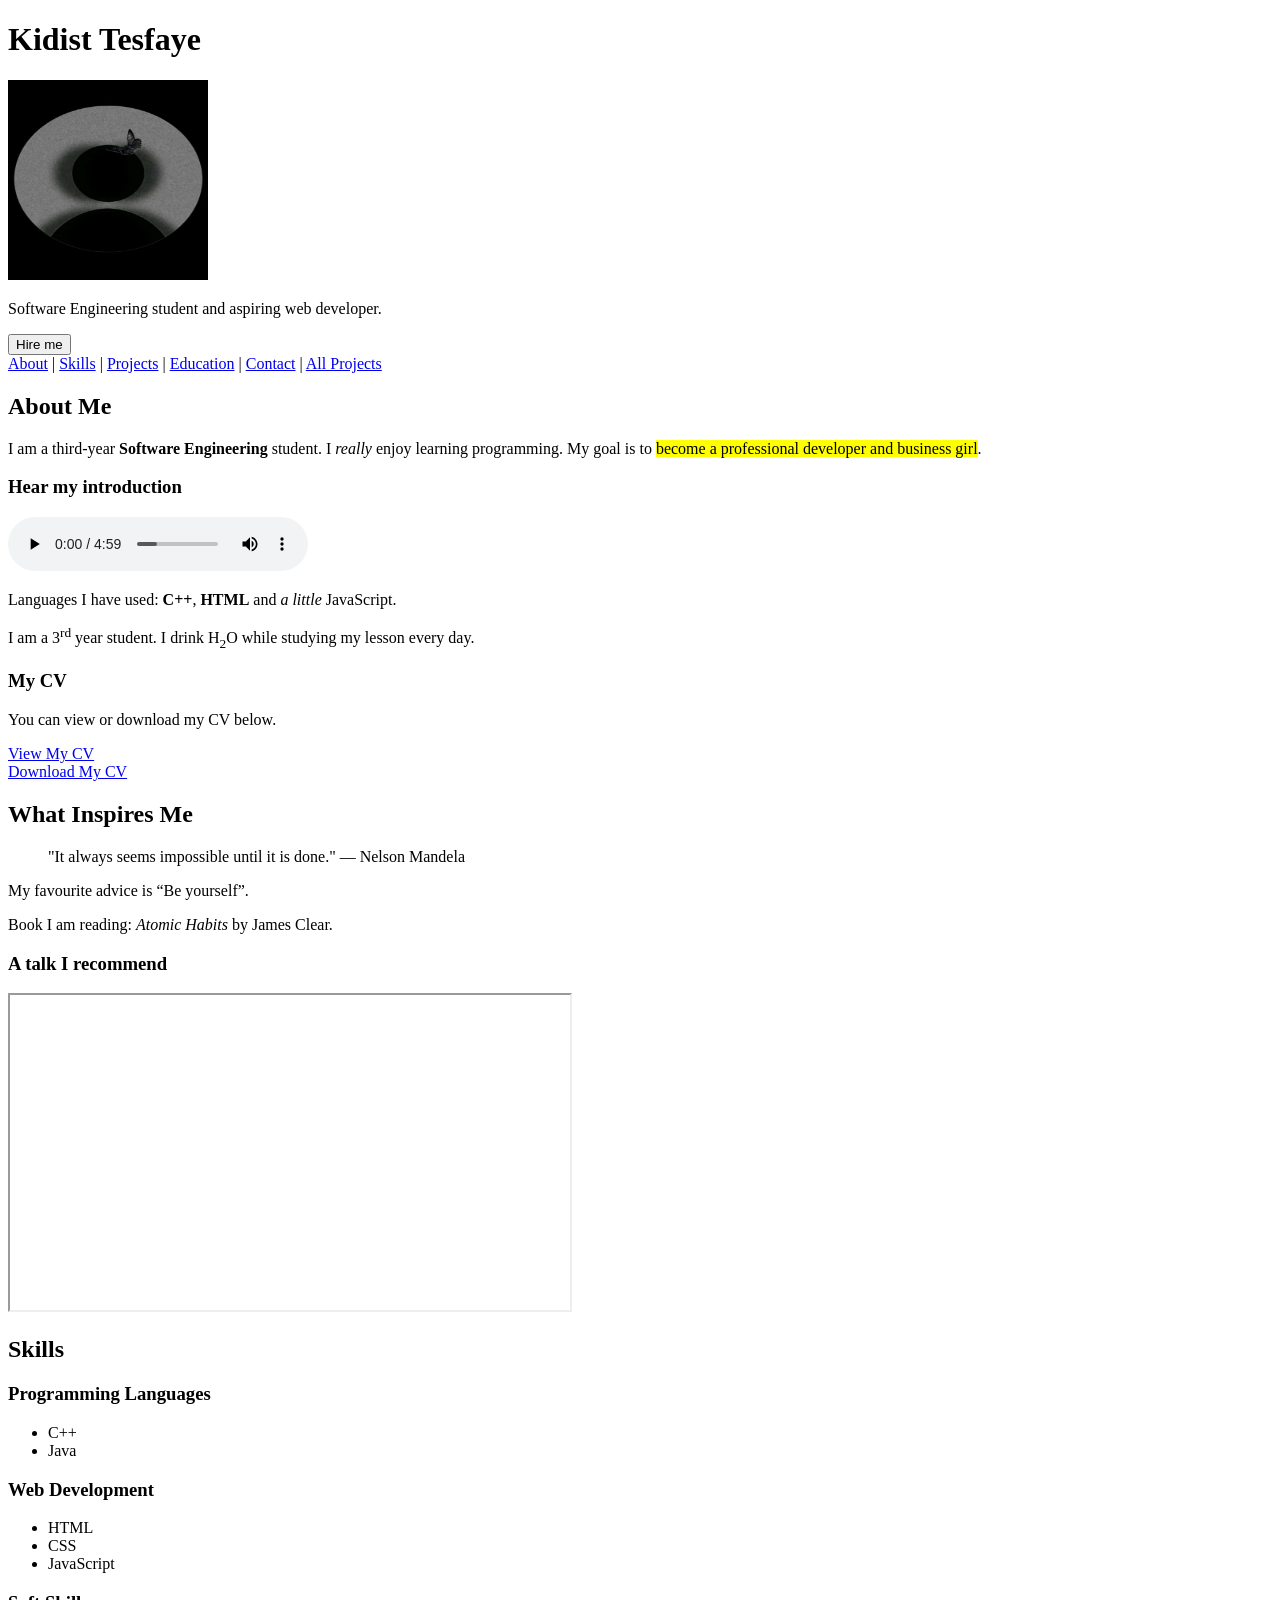
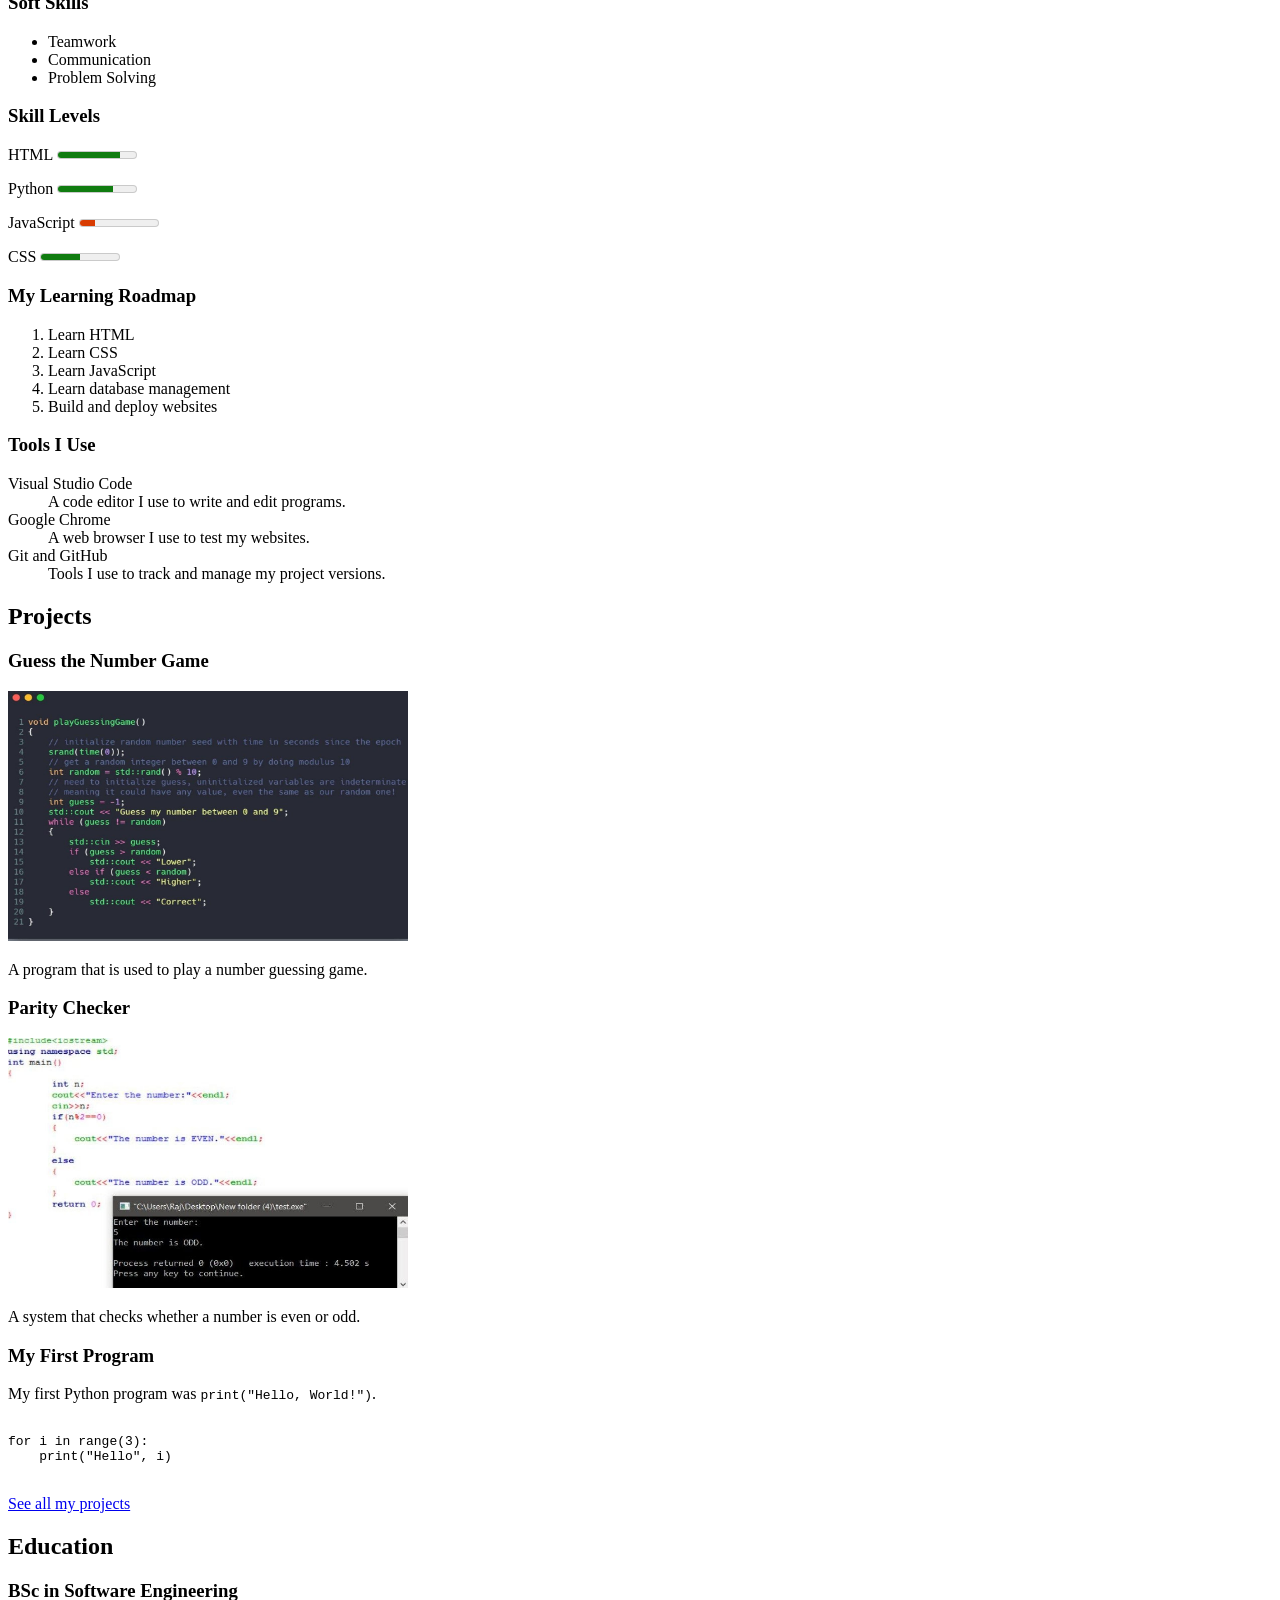
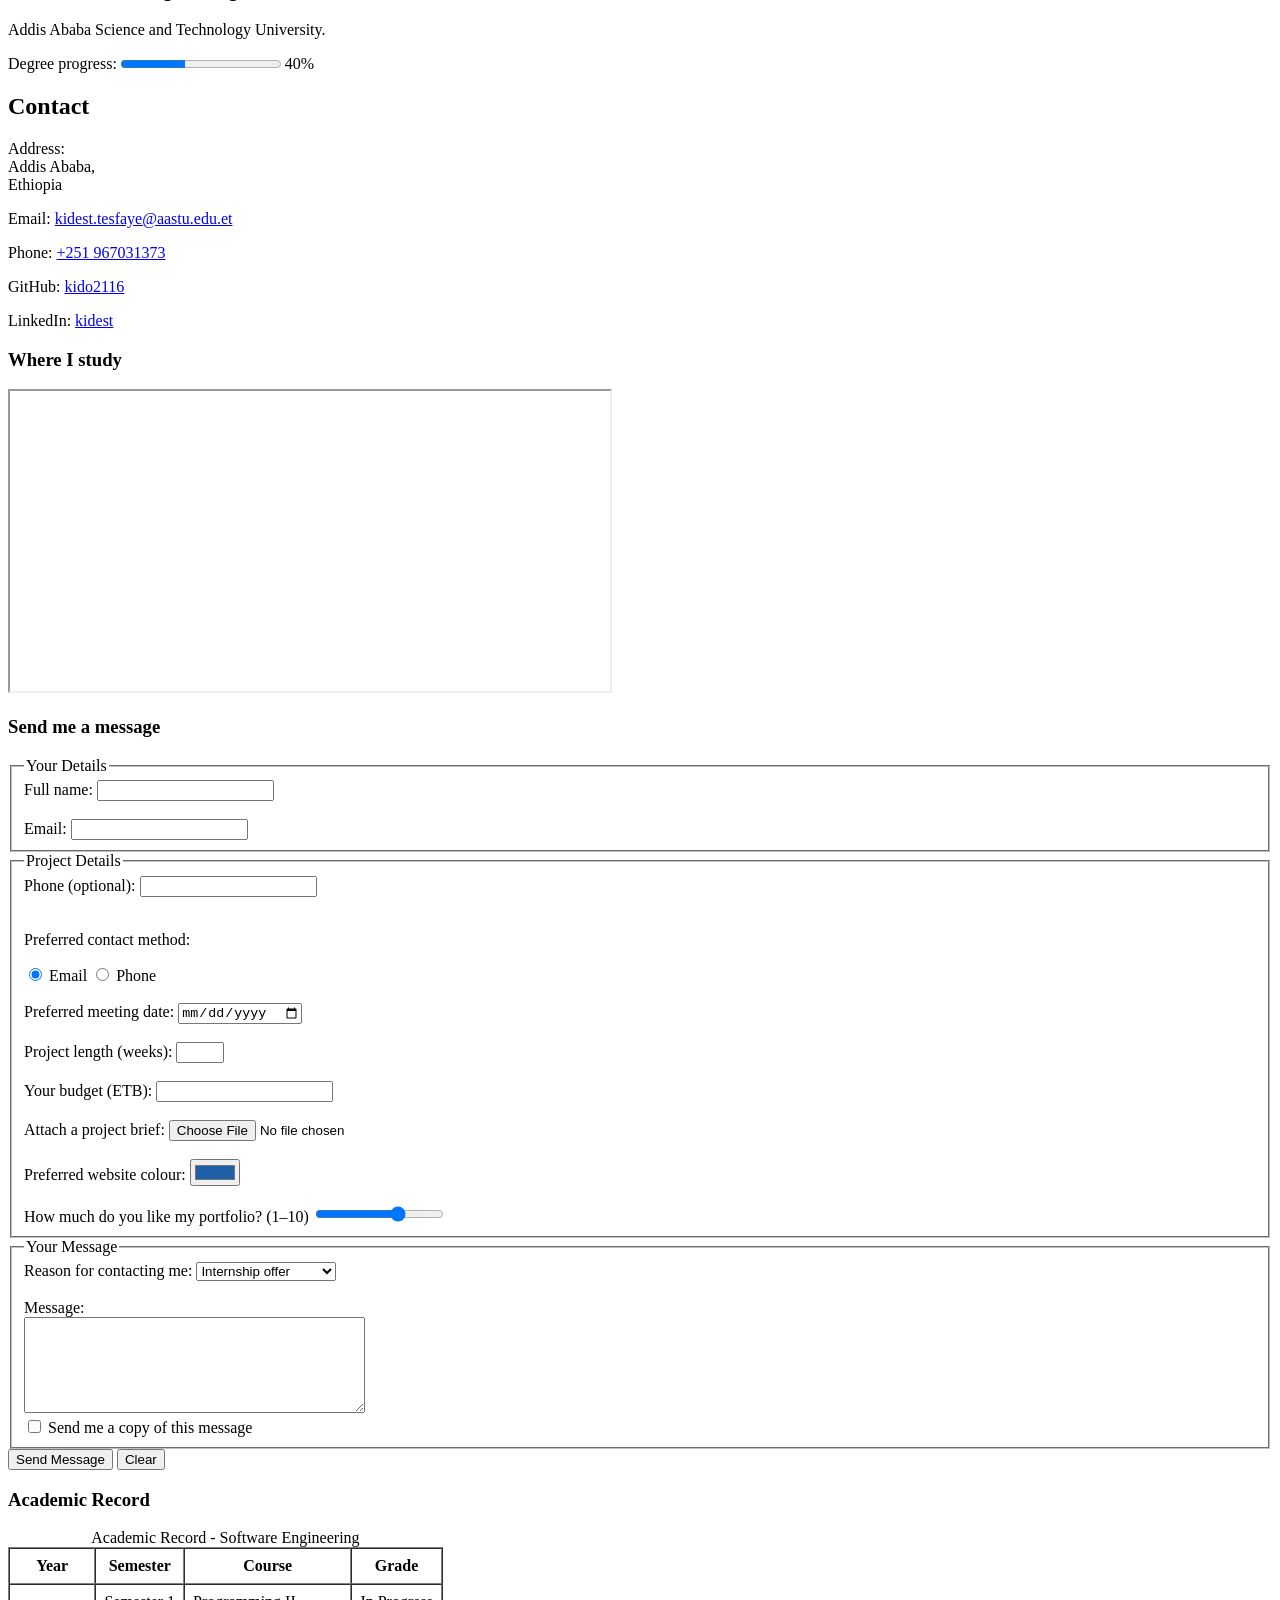
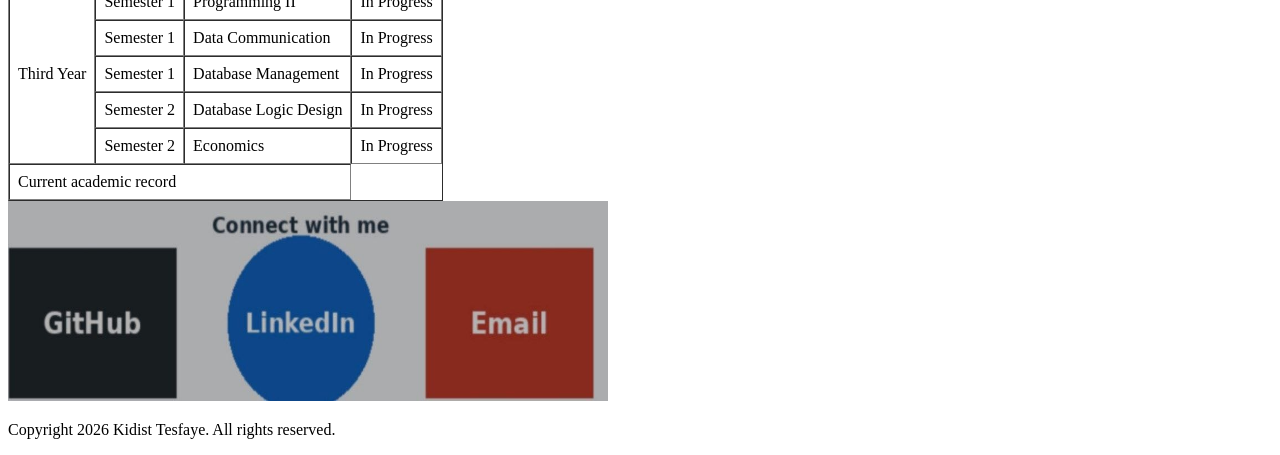
==== index.html @ 98b7688d "complete lab 12 interactive elements" ====
<!DOCTYPE html>
<html lang="en">
<head>
    <meta charset="UTF-8">
    <meta name="viewport" content="width=device-width, initial-scale=1.0">

<meta name="description" content="Portfolio of Kidist Tesfaye, Software Engineering student and aspiring web developer in Addis Ababa.">

<meta name="keywords" content="Kidist Tesfaye, portfolio, software engineering, web developer, HTML">

<meta name="author" content="Kidist Tesfaye">
    <title>My Portfolio</title>

<link rel="icon" type="image/jpg" href="images/favicon.jpg">
</head>
  <body>

   <header>

    <h1>Kidist Tesfaye</h1>

    <img src="images/profile.jpg"
         alt="Portrait of Kidist Tesfaye"
         title="Kidist Tesfaye"
         width="200"
         height="200">

    <p>Software Engineering student and aspiring web developer.</p>
<button type="button"
onclick="document.getElementById('hireDialog').showModal()">
    Hire me
</button>

<dialog id="hireDialog">
    <h2>Available for internships</h2>

    <p>
        I am available for internships and freelance web projects
        from June 2027.
    </p>

    <p>
        <a href="#contact">Send me a message</a>
        or
        <a href="files/cv.pdf" download>download my CV</a>.
    </p>

    <button type="button"
    onclick="document.getElementById('hireDialog').close()">
        Close
    </button>
</dialog>
    <nav>
        <a href="#about">About</a> |
        <a href="#skills">Skills</a> |
        <a href="#projects">Projects</a> |
        <a href="#education">Education</a> |
        <a href="#contact">Contact</a> |
        <a href="projects.html">All Projects</a>
    </nav>

</header>
    
<main>

    <!-- ABOUT SECTION -->
    <section id="about">
        <h2>About Me</h2>

        <p>
            I am a third-year <strong>Software Engineering</strong> student.
            I <em>really</em> enjoy learning programming.
            My goal is to <mark>become a professional developer and business girl</mark>.
        </p>
<h3>Hear my introduction</h3>

<audio controls>
    <source src="media/intro.mp3" type="audio/mpeg">
    Your browser does not support the audio element.
</audio>
        <p>
            Languages I have used:
            <b>C++</b>, <b>HTML</b> and <i>a little</i> JavaScript.
        </p>

        <p>
            I am a 3<sup>rd</sup> year student.
            I drink H<sub>2</sub>O while studying my lesson every day.
        </p>

        <h3>My CV</h3>
        <p>You can view or download my CV below.</p>

        <a href="files/cv.pdf" target="_blank" rel="noopener noreferrer">
            View My CV
        </a>

        <br>

        <a href="files/cv.pdf" download>
            Download My CV
        </a>
    </section>


    <!-- ASIDE SECTION -->
    <aside>
        <h2>What Inspires Me</h2>

        <blockquote>
            "It always seems impossible until it is done."
            — Nelson Mandela
        </blockquote>

        <p>
            My favourite advice is
            <q>Be yourself</q>.
        </p>

        <p>
            Book I am reading:
            <cite>Atomic Habits</cite> by James Clear.
        </p>
        <h3>A talk I recommend</h3>

<iframe
    width="560"
    height="315"
    src="https://www.youtube.com/embed/iCvmsMzlF7o"
    title="YouTube video"
    allowfullscreen>
</iframe>
    </aside>


    <!-- SKILLS SECTION -->
    <section id="skills">
        <h2>Skills</h2>

        <h3>Programming Languages</h3>
        <ul>
            <li>C++</li>
            <li>Java</li>
        </ul>

        <h3>Web Development</h3>
        <ul>
            <li>HTML</li>
            <li>CSS</li>
            <li>JavaScript</li>
        </ul>

        <h3>Soft Skills</h3>
        <ul>
            <li>Teamwork</li>
            <li>Communication</li>
            <li>Problem Solving</li>
        </ul>
        <h3>Skill Levels</h3>

<p>
    <label for="lvl-html">HTML</label>
    <meter id="lvl-html" value="0.8" min="0" max="1">80%</meter>
</p>

<p>
    <label for="lvl-python">Python</label>
    <meter id="lvl-python" value="0.7" min="0" max="1">70%</meter>
</p>

<p>
    <label for="lvl-js">JavaScript</label>
    <meter id="lvl-js" value="0.2" min="0" max="1"
    low="0.3" high="0.7" optimum="1">20%</meter>
</p>

<p>
    <label for="lvl-css">CSS</label>
    <meter id="lvl-css" value="0.5" min="0" max="1">50%</meter>
</p>

        <h3>My Learning Roadmap</h3>
        <ol>
            <li>Learn HTML</li>
            <li>Learn CSS</li>
            <li>Learn JavaScript</li>
            <li>Learn database management</li>
            <li>Build and deploy websites</li>
        </ol>

        <h3>Tools I Use</h3>
        <dl>
            <dt>Visual Studio Code</dt>
            <dd>A code editor I use to write and edit programs.</dd>

            <dt>Google Chrome</dt>
            <dd>A web browser I use to test my websites.</dd>

            <dt>Git and GitHub</dt>
            <dd>Tools I use to track and manage my project versions.</dd>
        </dl>
    </section>


    <!-- PROJECTS SECTION -->
    <section id="projects">
        <h2>Projects</h2>

        <article>
            <h3>Guess the Number Game</h3>

            <img src="images/guess number.jpg"
                 alt="Screenshot of guess number project"
                 width="400" height="250">

            <p>A program that is used to play a number guessing game.</p>
        </article>

        <article>
            <h3>Parity Checker</h3>

            <img src="images/even or odd.jpg"
                 alt="Screenshot of even or odd"
                 width="400" height="250">

            <p>A system that checks whether a number is even or odd.</p>
        </article>

        <article>
            <h3>My First Program</h3>

            <p>
                My first Python program was
                <code>print("Hello, World!")</code>.
            </p>

            <pre><code>
for i in range(3):
    print("Hello", i)
            </code></pre>
        </article>

        <p>
            <a href="projects.html">See all my projects</a>
        </p>
    </section>


    <!-- EDUCATION SECTION -->
    <section id="education">
        <h2>Education</h2>

        <h3>BSc in Software Engineering</h3>

        <p>Addis Ababa Science and Technology University.</p>
        <p>
    <label for="degree">Degree progress:</label>

    <progress id="degree" value="40" max="100">
        40%
    </progress>

    40%
</p>
    </section>


    <!-- CONTACT SECTION -->
    <section id="contact">
        <h2>Contact</h2>

        <p>
            Address:<br>
            Addis Ababa,<br>
            Ethiopia
        </p>

        <p>
            Email:
            <a href="mailto:kidest.tesfaye@aastu.edu.et">
                kidest.tesfaye@aastu.edu.et
            </a>
        </p>

        <p>
            Phone:
            <a href="tel:+251967031373">+251 967031373</a>
        </p>

        <p>
            GitHub:
            <a href="https://github.com/kido2116">
                kido2116
            </a>
        </p>

        <p>
            LinkedIn:
            <a href="https://www.linkedin.com/">
                kidest
            </a>
        </p>
        <h3>Where I study</h3>

<iframe
    src="https://www.google.com/maps/embed?pb=!1m18!1m12!1m3!1d3941.940058128082!2d38.80975339999999!3d8.8851654!2m3!1f0!2f0!3f0!3m2!1i1024!2i768!4f13.1!3m3!1m2!1s0x164b82a7e392203f%3A0xb05f440eacc98f9f!2sAddis%20Ababa%20Science%20and%20Technology%20University!5e0!3m2!1sen!2set!4v1793735079371!5m2!1sen!2set"
    width="600"
    height="300"
    title="Map of Addis Ababa Science and Technology University">
</iframe>
        <h3>Send me a message</h3>

<form action="thank-you.html" method="post" enctype="multipart/form-data">

    <fieldset>
        <legend>Your Details</legend>

        <label for="fullname">Full name:</label>
        <input type="text" id="fullname" name="fullname" required>
        <br><br>

        <label for="email">Email:</label>
        <input type="email" id="email"name="email" required>
    </fieldset>
<fieldset>
    <legend>Project Details</legend>

    <label for="phone">Phone (optional):</label>
    <input type="password" id="phone" name="phone"
    pattern="0[79][0-9]{8}" title="10 digits starting with 09 or 07">

    <br><br>

    <p>Preferred contact method:</p>

    <input type="radio" id="by-email" name="contact-method" value="email" checked>
    <label for="by-email">Email</label>

    <input type="radio" id="by-phone" name="contact-method" value="phone">
    <label for="by-phone">Phone</label>

    <br><br>

    <label for="meeting">Preferred meeting date:</label>
    <input type="date" id="meeting" name="meeting" min="2026-11-01">

    <br><br>

    <label for="weeks">Project length (weeks):</label>
    <input type="number" id="weeks" name="weeks" min="1" max="52" step="1">
<br><br>
<label for="budget">Your budget (ETB):</label>
<input type="number" id="budget" name="budget"
min="1000" step="500">
    <br><br>

    <label for="brief">Attach a project brief:</label>
    <input type="file" id="brief" name="brief">

    <br><br>

    <label for="colour">Preferred website colour:</label>
    <input type="color" id="colour" name="colour" value="#1f5fa8">

    <br><br>

    <label for="rating">How much do you like my portfolio? (1–10)</label>
    <input type="range" id="rating" name="rating" min="1" max="10" value="7">

</fieldset>
    <fieldset>
        <legend>Your Message</legend>

        <label for="reason">Reason for contacting me:</label>

        <select id="reason" name="reason" required>
            <optgroup label="Work">
                <option value="internship">Internship offer</option>
                <option value="freelance">Freelance project</option>
                <option value="job">Full-time job</option>
            </optgroup>

            <optgroup label="Study">
                <option value="group-project">Group project</option>
                <option value="tutoring">Tutoring</option>
            </optgroup>

            <option value="other">Other</option>
        </select>

        <br><br>

        <label for="message">Message:</label>
        <br>

        <textarea id="message" name="message" rows="6" cols="40" required></textarea>
        <br>

<input type="checkbox" id="copy" name="copy" value="yes">
<label for="copy">Send me a copy of this message</label>
    </fieldset>

    <button type="submit">Send Message</button>
    <button type="reset">Clear</button>

</form>

    </section>
  

</main>
<h3>Academic Record</h3>

<table border="1" cellpadding="8" cellspacing="0">
    <caption>Academic Record - Software Engineering</caption>

    <thead>
        <tr>
            <th>Year</th>
          <th>Semester</th>  
            <th>Course</th>
            <th>Grade</th>
        </tr>
    </thead>

    <tbody>
        <tr>
          
    </tbody> <td rowspan="5">Third Year</td>
            <td>Semester 1</td>
            <td>Programming II</td>
            <td>In Progress</td>
        </tr>

        <tr>
            <td>Semester 1</td>
            <td>Data Communication</td>
            <td>In Progress</td>
        </tr>

        <tr>
            <td>Semester 1</td>
            <td>Database Management</td>
            <td>In Progress</td>
        </tr>

        <tr>
            <td>Semester 2</td>
            <td>Database Logic Design</td>
            <td>In Progress</td>
        </tr>

        <tr>
            <td>Semester 2</td>
            <td>Economics</td>
            <td>In Progress</td>
        </tr>
    </tbody>

  

    <tfoot>
        <tr>
            <td colspan="3">Current academic record</td>
        </tr>
    </tfoot>
</table>
    
<img src="images/connect-banner.jpg"
     alt="Connect with me through GitHub, LinkedIn, or email"
     width="600" height="200"
     usemap="#connectmap">

<map name="connectmap">
    <area shape="rect" coords="20,40,180,160"
          href="https://github.com/kido1621"
          alt="Visit my GitHub profile"
          target="_blank">

    <area shape="circle" coords="300,100,70"
          href="https://www.linkedin.com/"
          alt="Visit LinkedIn"
          target="_blank">

    <area shape="rect" coords="420,40,580,160"
          href="mailto:kidest.tesfaye@aastu.edu.et"
          alt="Send me an email">
</map>
<footer>
    <p>Copyright 2026 Kidist Tesfaye. All rights reserved.</p>
</footer>
</body>  

</html>
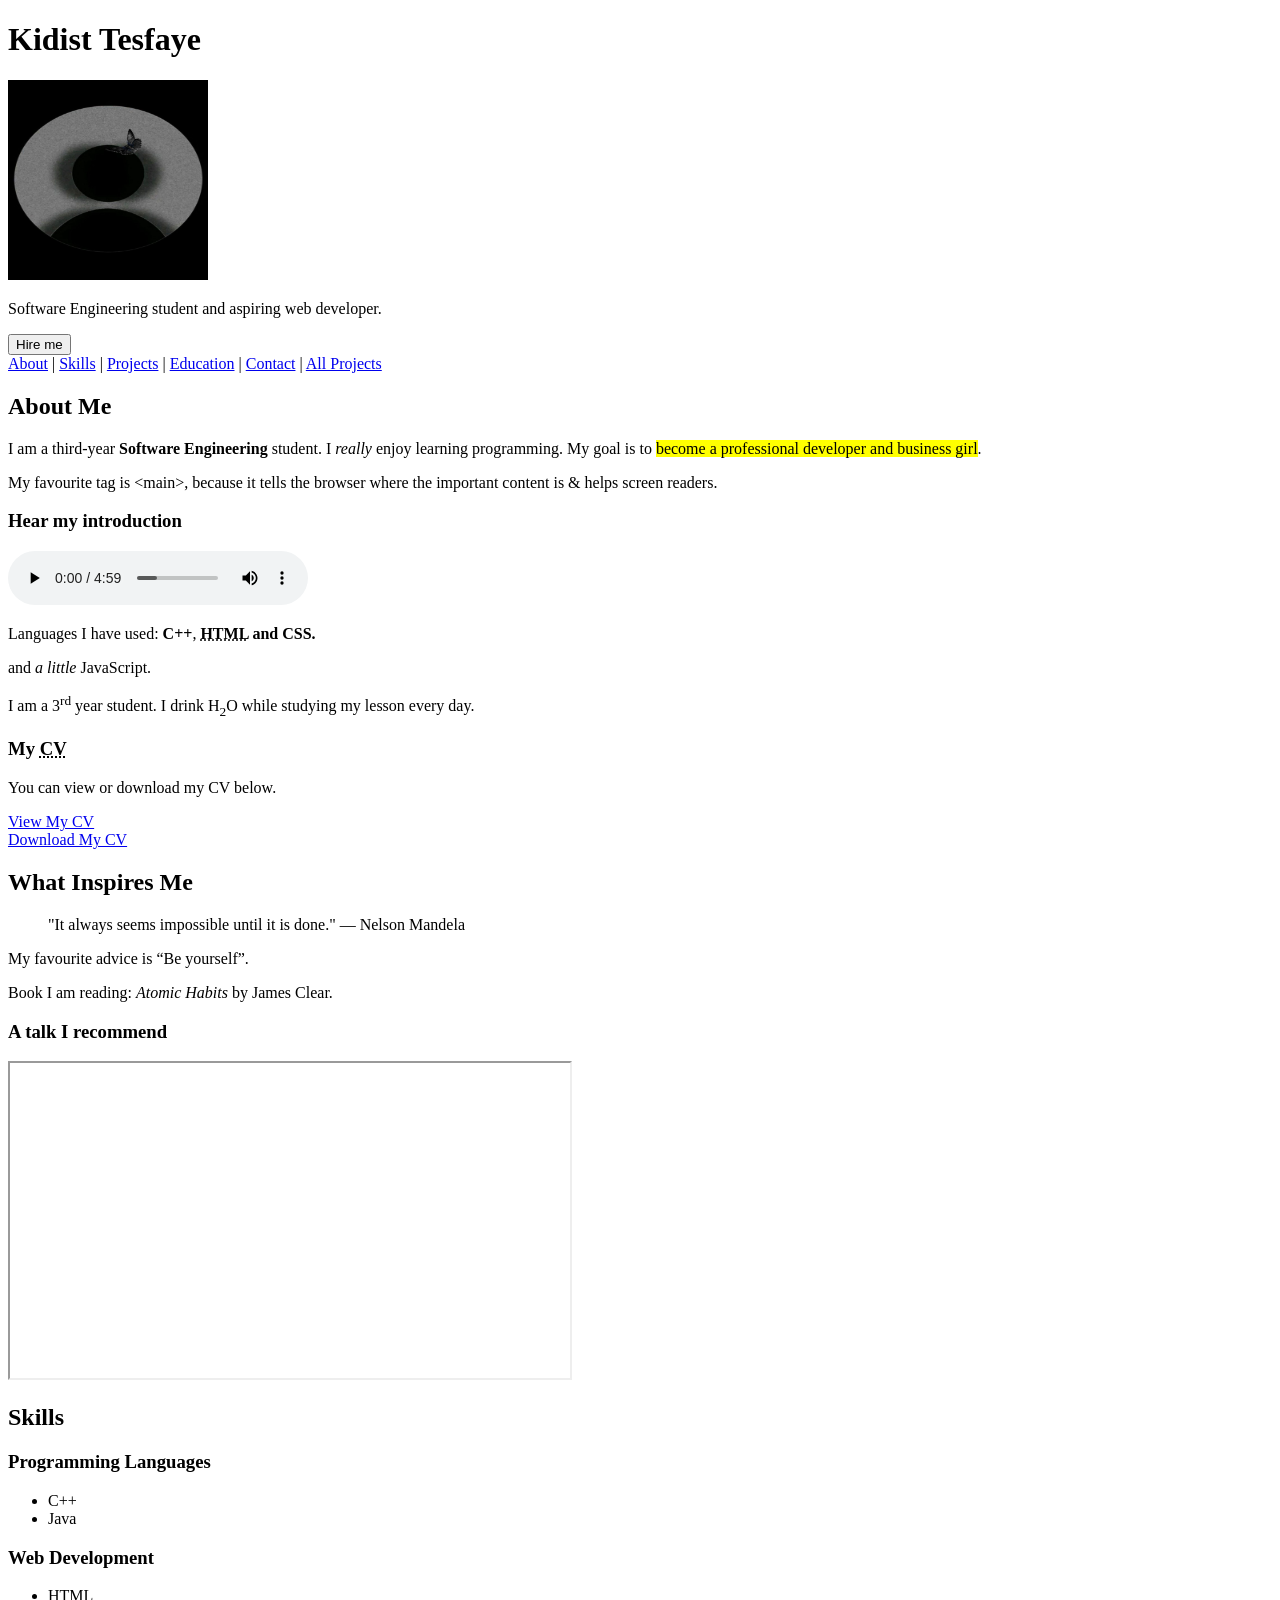
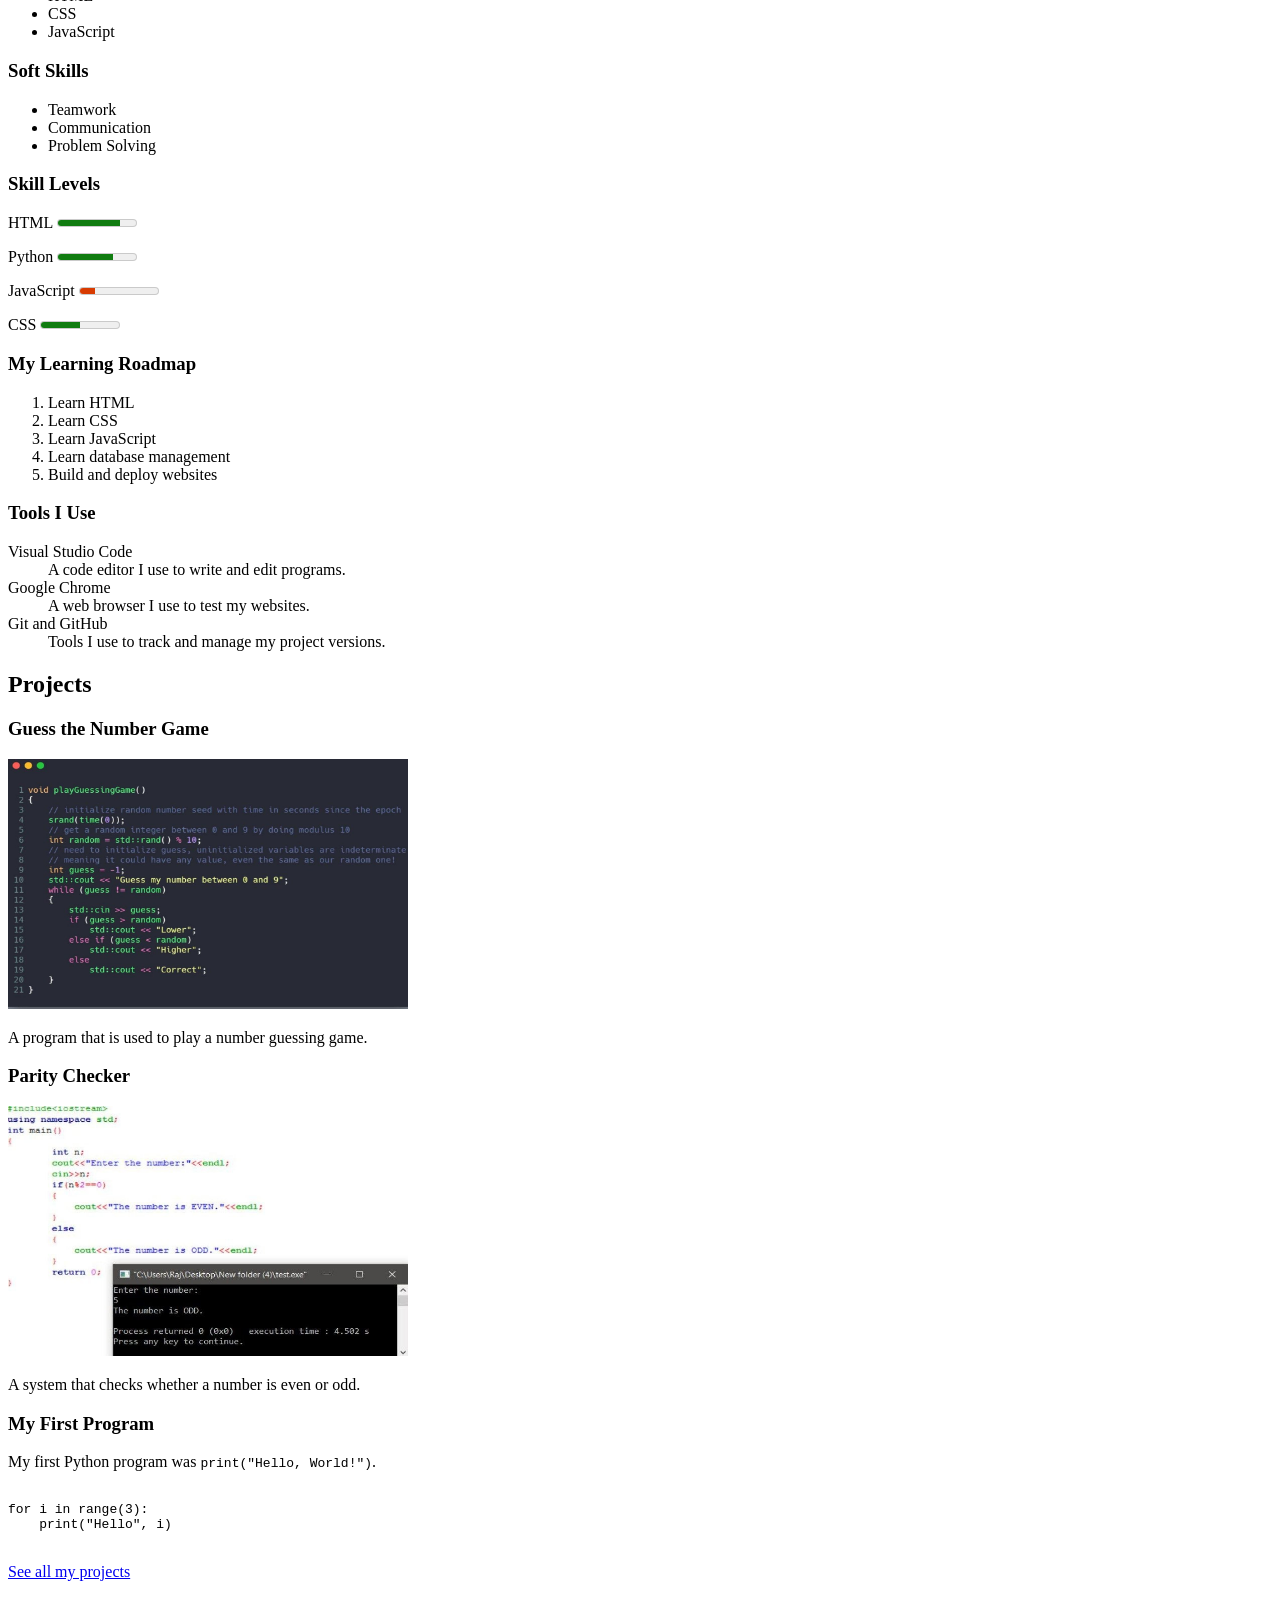
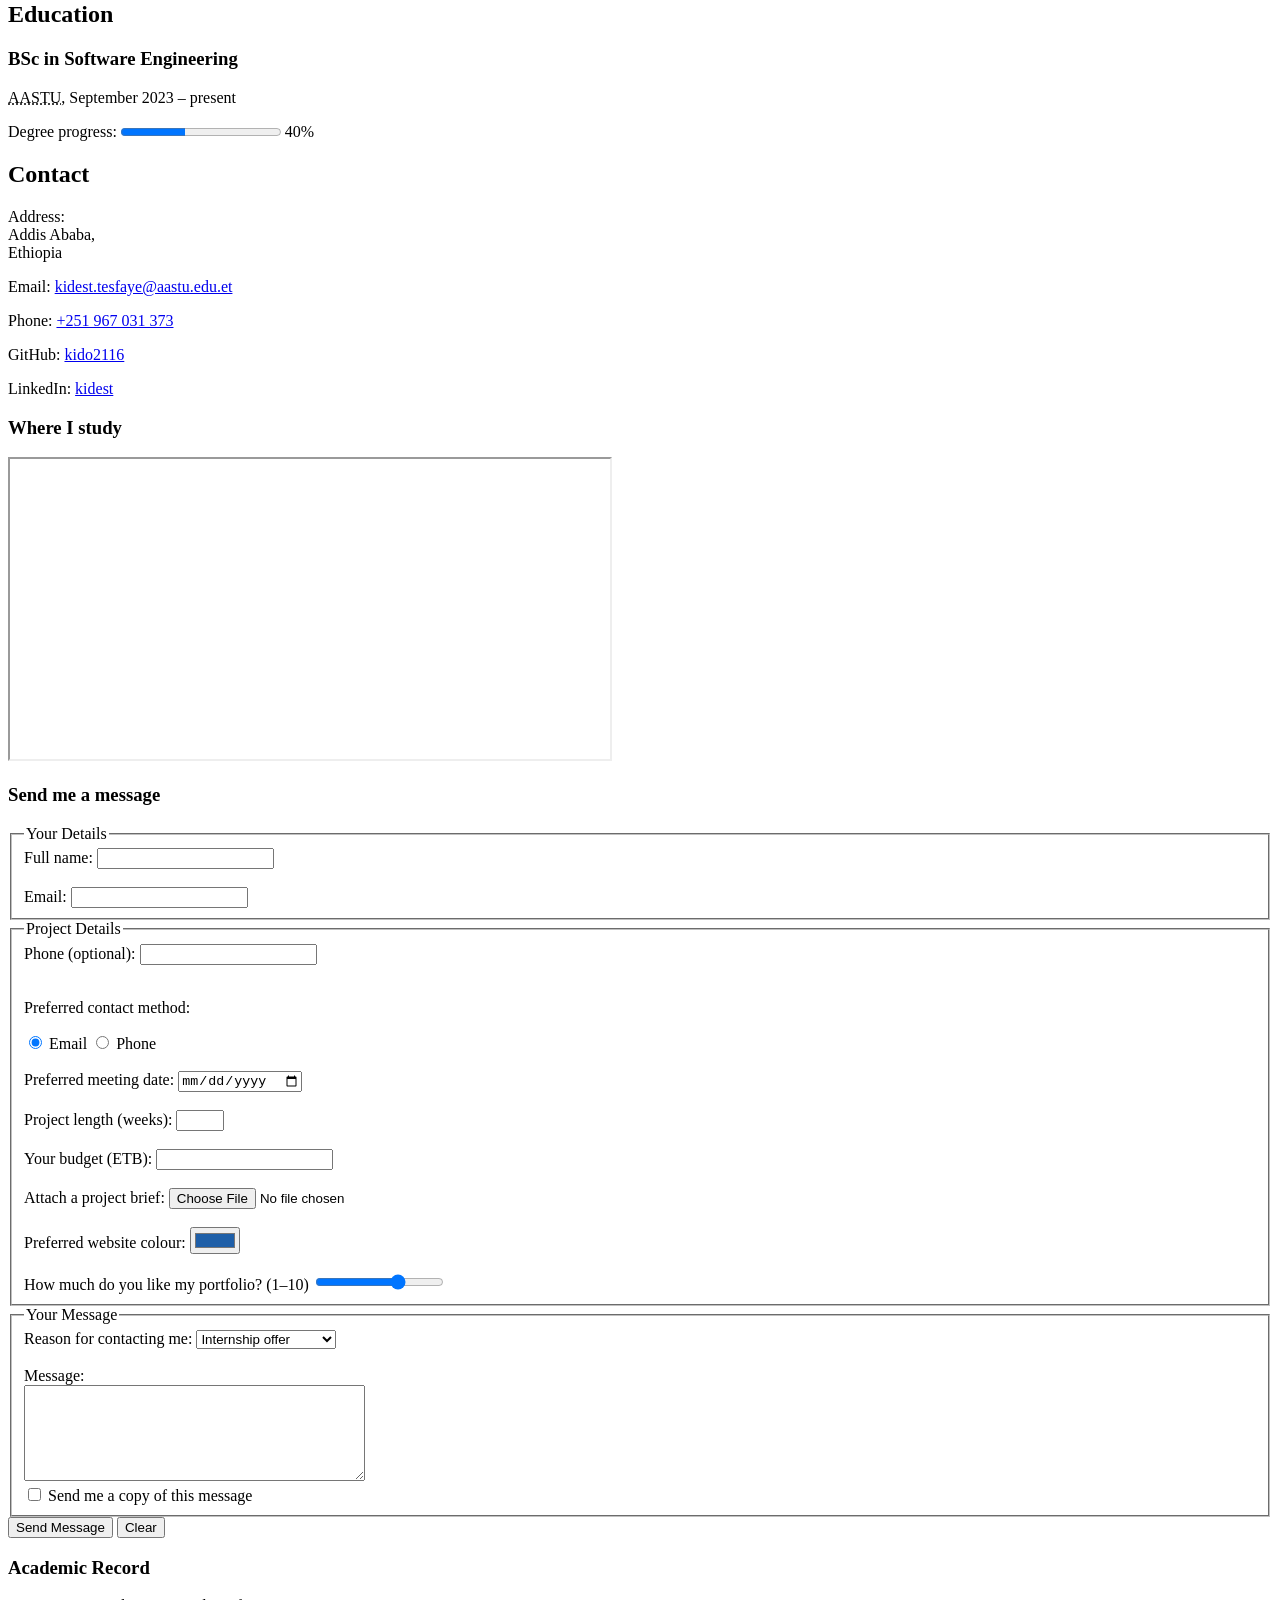
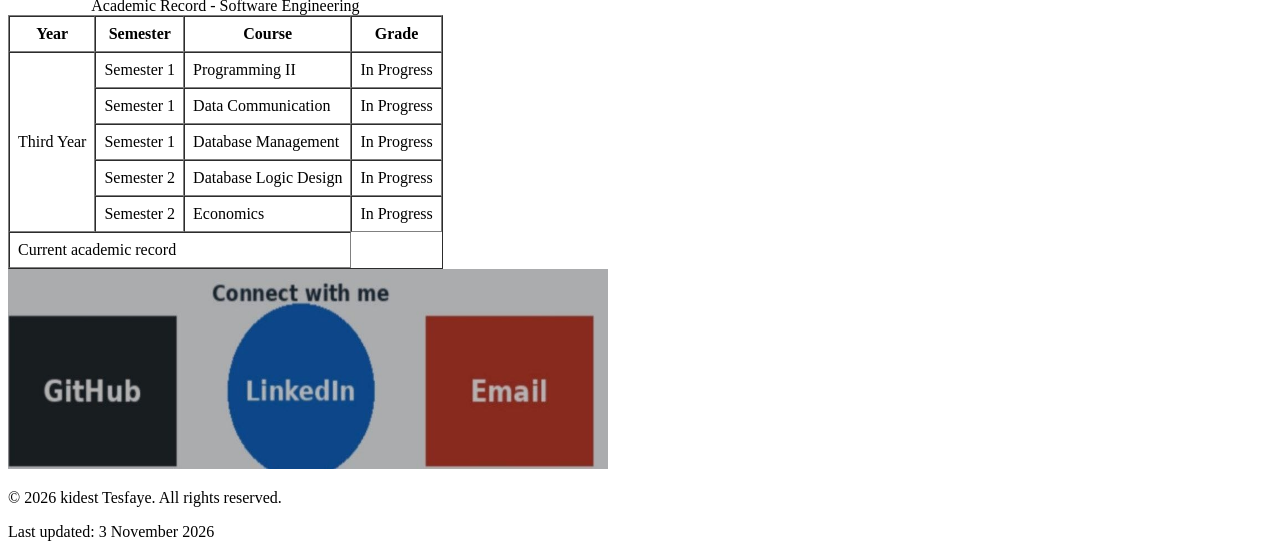
==== commit 9f36c521: "complete lab 13 dates abbrivations and html entities" ====
--- a/index.html
+++ b/index.html
@@ -72,6 +72,8 @@
             I <em>really</em> enjoy learning programming.
             My goal is to <mark>become a professional developer and business girl</mark>.
         </p>
+        <p>My favourite tag is &lt;main&gt;, because it tells the browser
+where the important content is &amp; helps screen readers.</p>
 <h3>Hear my introduction</h3>
 
 <audio controls>
@@ -80,7 +82,7 @@
 </audio>
         <p>
             Languages I have used:
-            <b>C++</b>, <b>HTML</b> and <i>a little</i> JavaScript.
+            <b>C++</b>, <b> <abbr title="HyperText Markup Language">HTML</abbr> and CSS.</p></b> and <i>a little</i> JavaScript.
         </p>
 
         <p>
@@ -88,7 +90,7 @@
             I drink H<sub>2</sub>O while studying my lesson every day.
         </p>
 
-        <h3>My CV</h3>
+        <h3>My <abbr title="Curriculum Vitae">CV</abbr></h3>
         <p>You can view or download my CV below.</p>
 
         <a href="files/cv.pdf" target="_blank" rel="noopener noreferrer">
@@ -252,7 +254,9 @@
 
         <h3>BSc in Software Engineering</h3>
 
-        <p>Addis Ababa Science and Technology University.</p>
+        <p><abbr title="Addis Ababa Science and Technology University">AASTU</abbr>,
+<time datetime="2023-09">September 2023</time> – present</p>
+        </p>
         <p>
     <label for="degree">Degree progress:</label>
 
@@ -284,7 +288,7 @@
 
         <p>
             Phone:
-            <a href="tel:+251967031373">+251 967031373</a>
+            <a href="tel:+251967031373">+251&nbsp;967&nbsp;031&nbsp;373</a>
         </p>
 
         <p>
@@ -487,7 +491,9 @@
           alt="Send me an email">
 </map>
 <footer>
-    <p>Copyright 2026 Kidist Tesfaye. All rights reserved.</p>
+    <p>&copy; 2026 kidest Tesfaye. All rights reserved.</p>
+       <p>Last updated: <time datetime="2026-11-03">3 November 2026</time></p> 
+    </p>
 </footer>
 </body>  
 
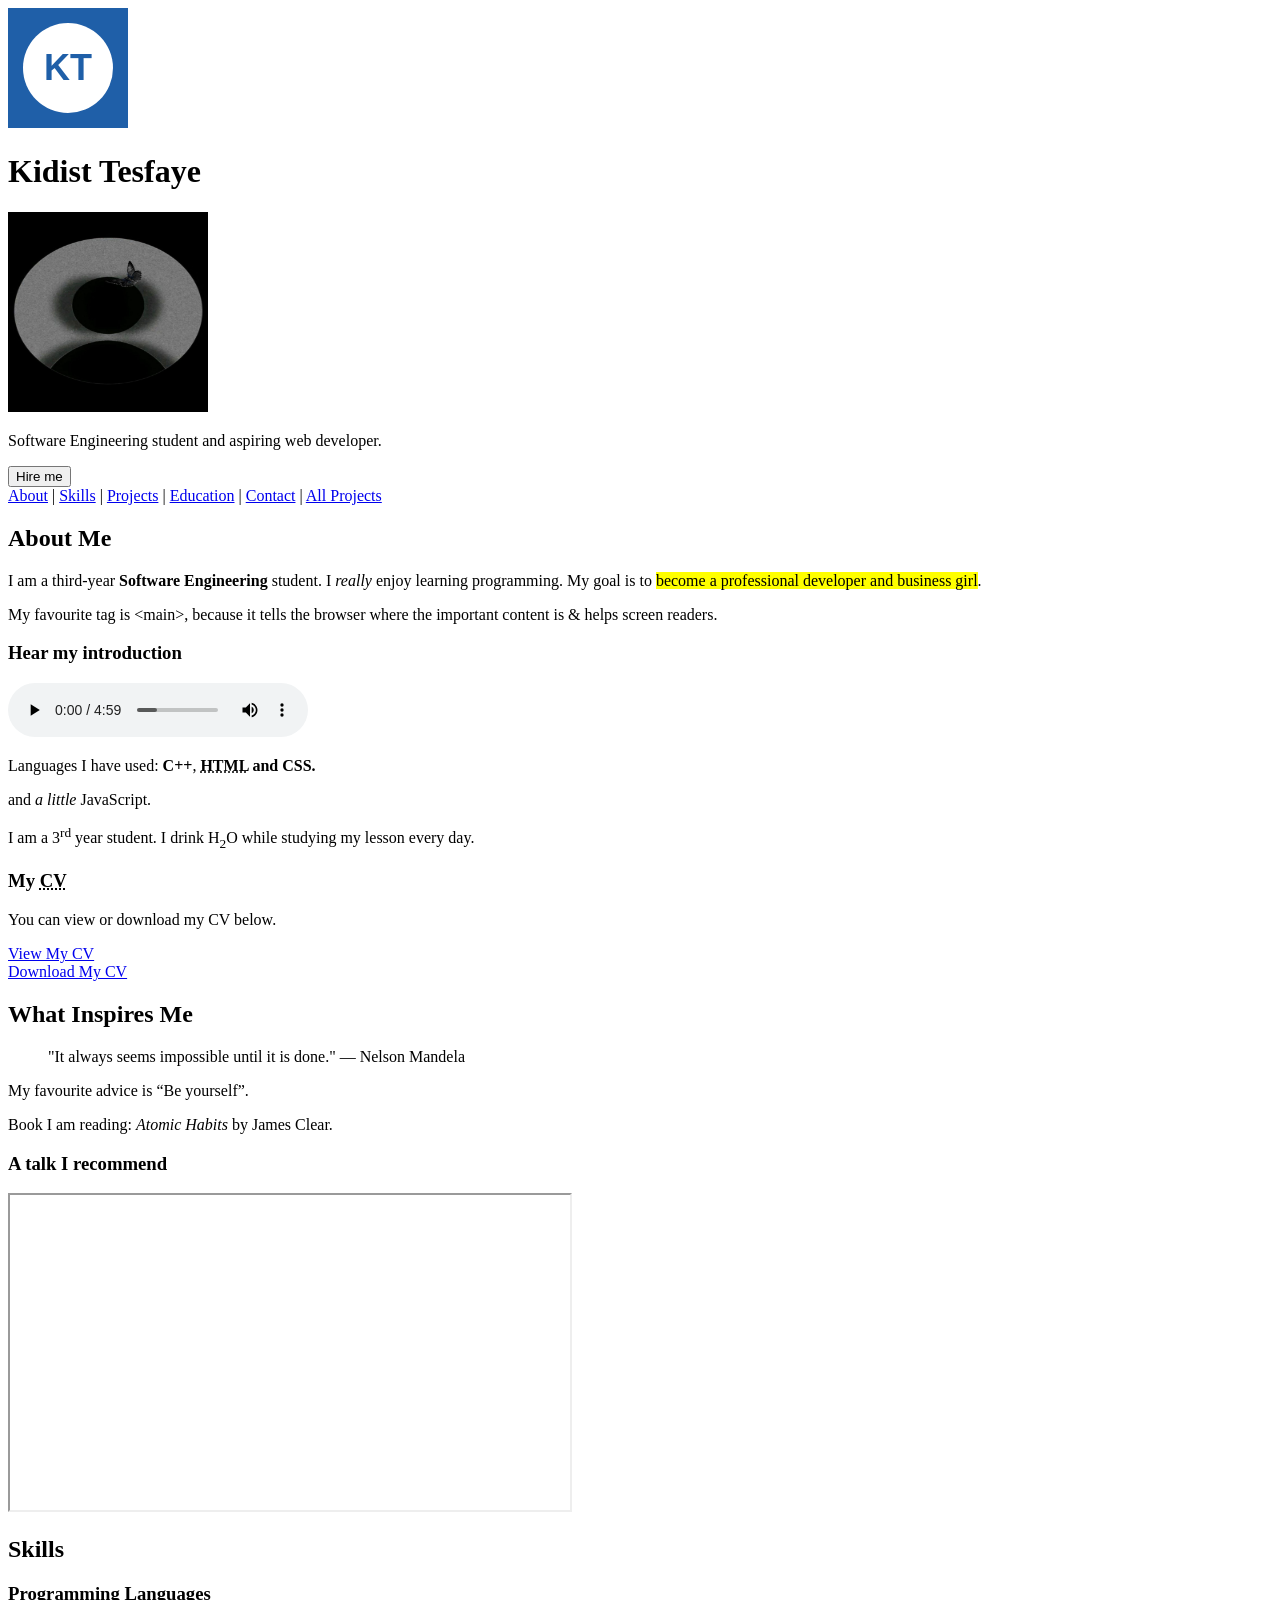
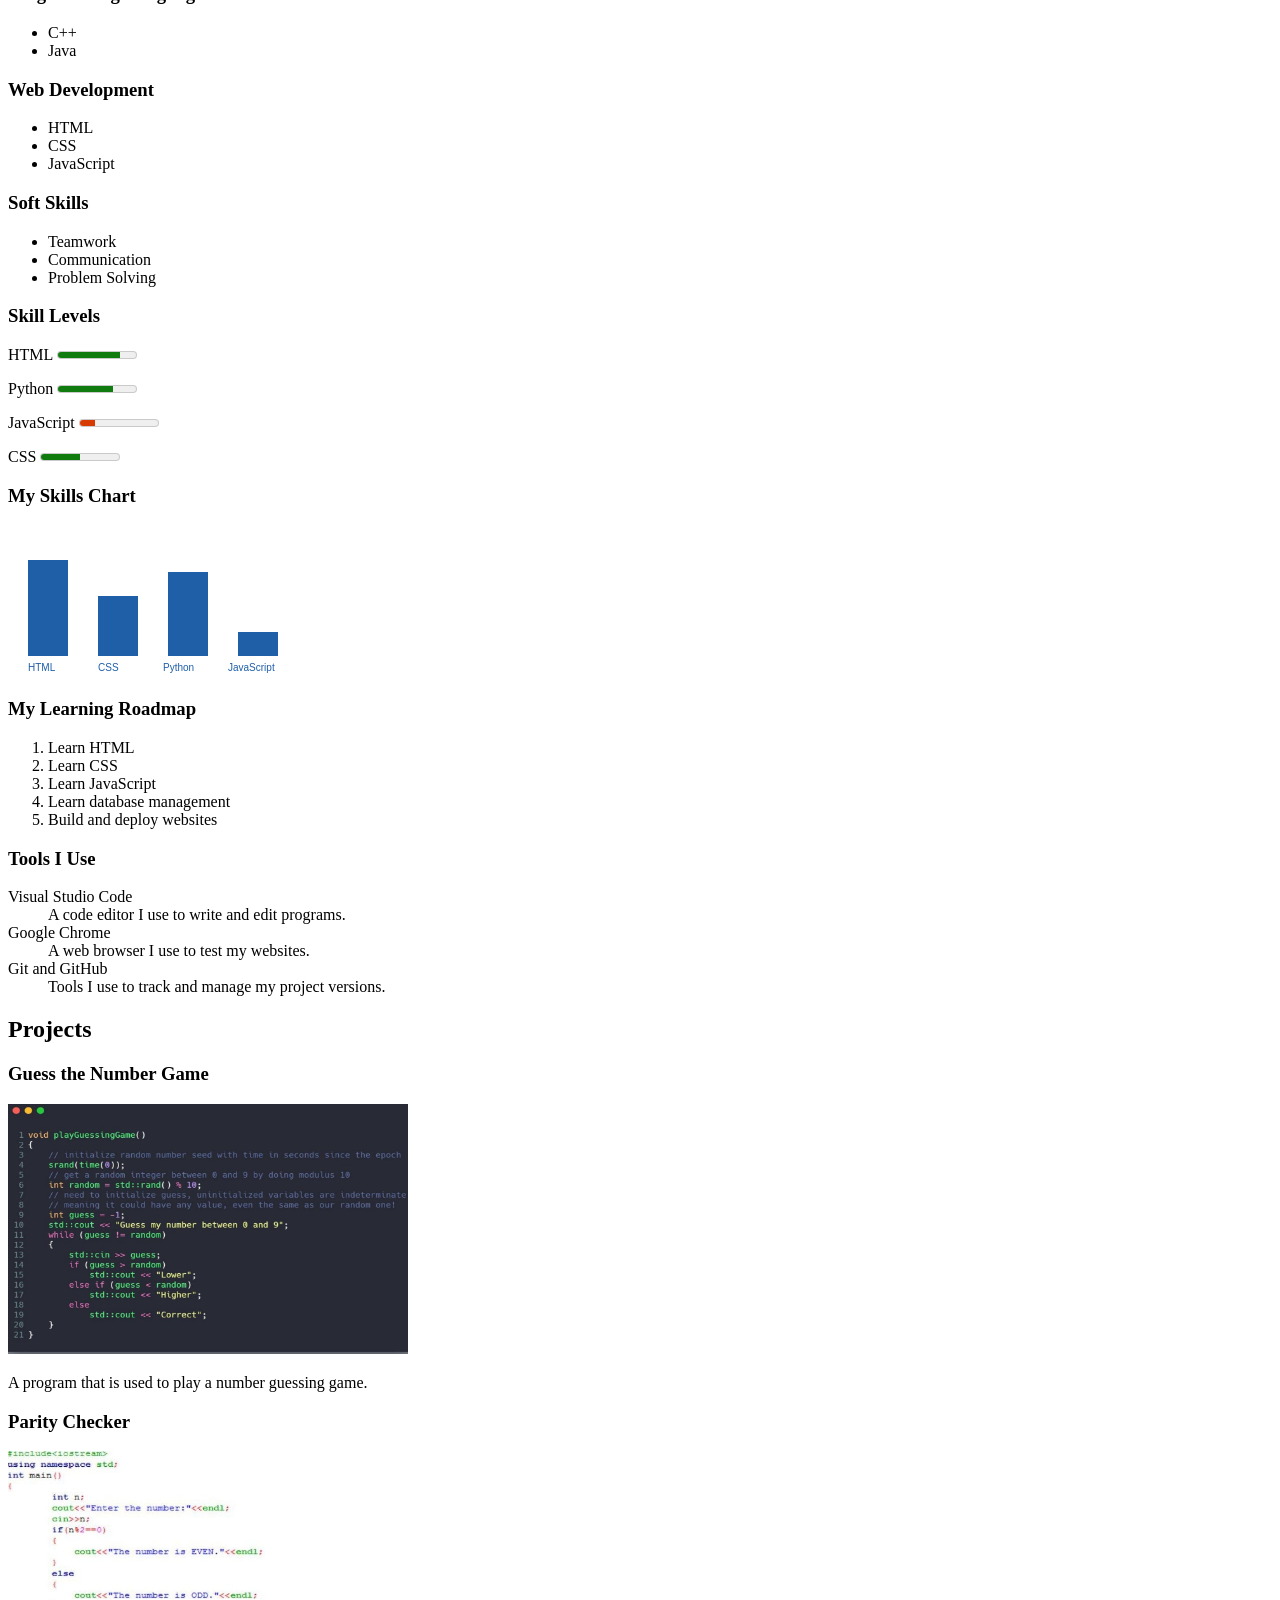
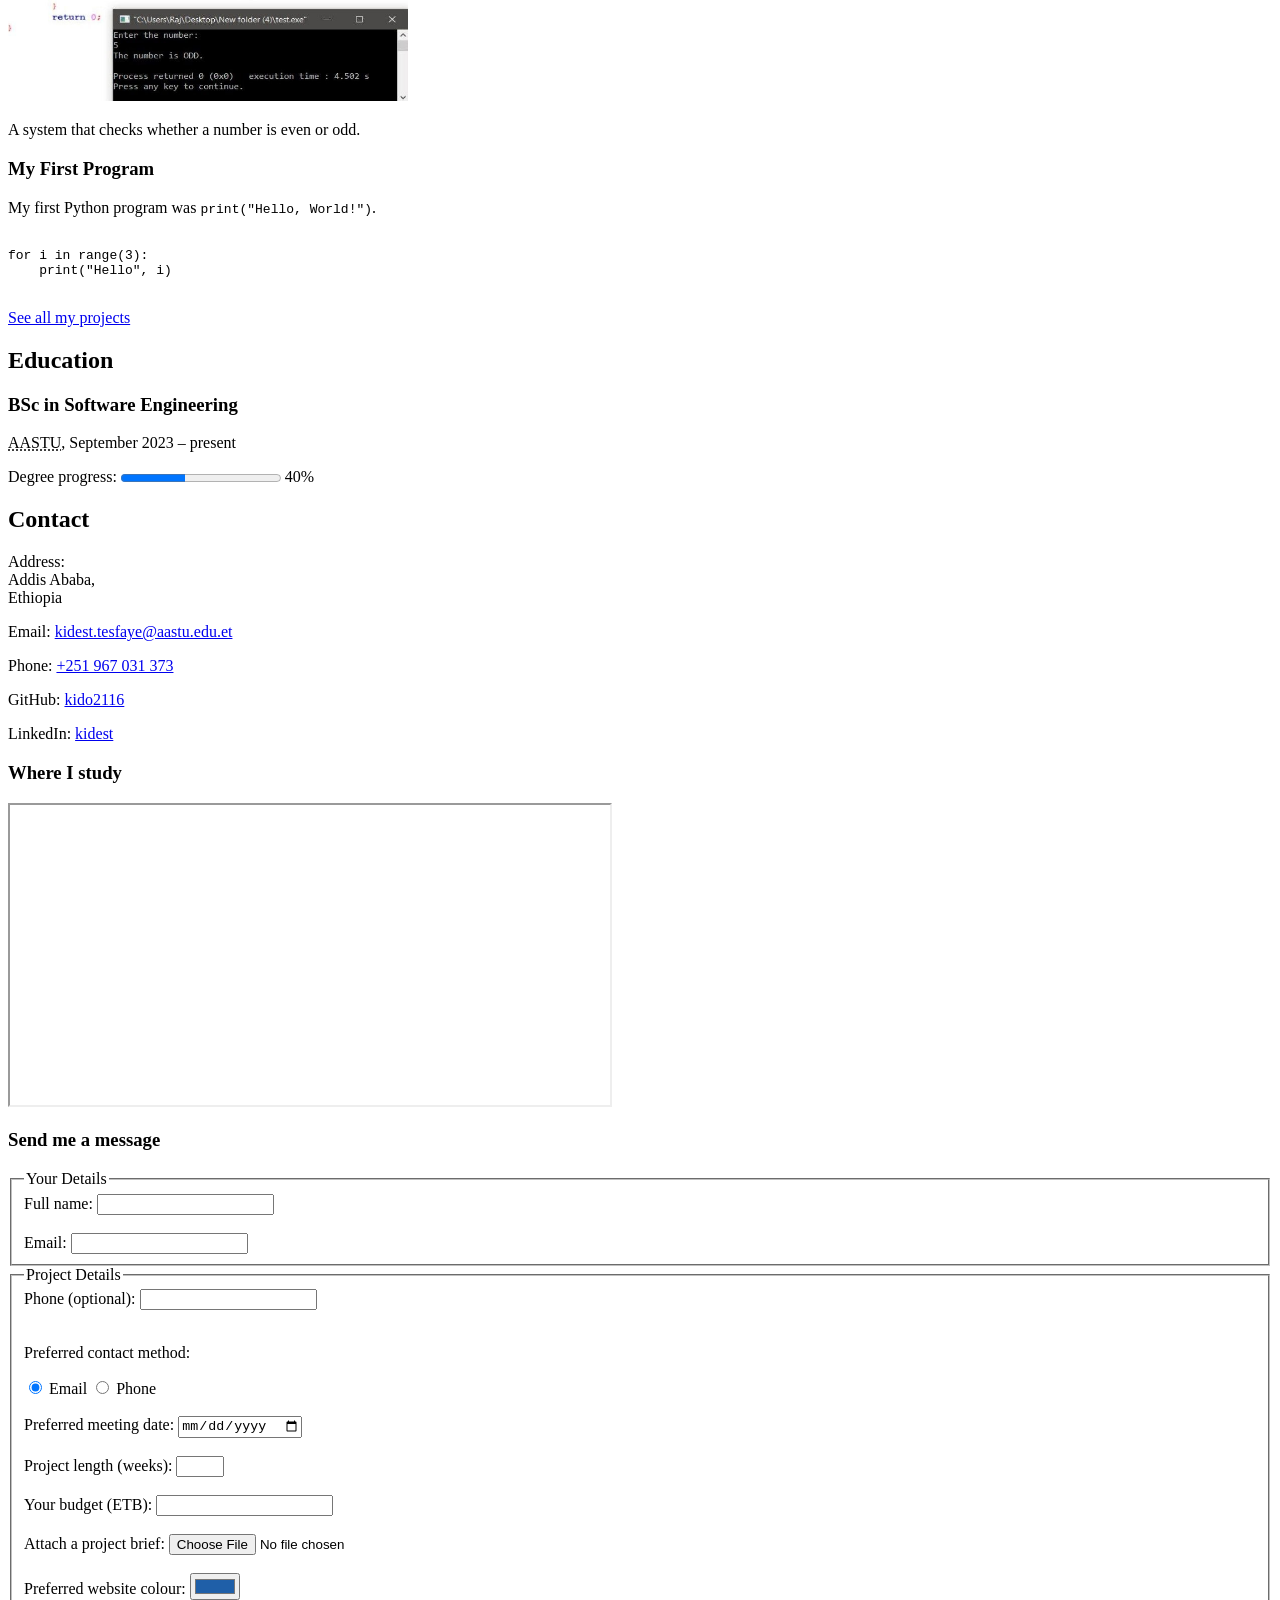
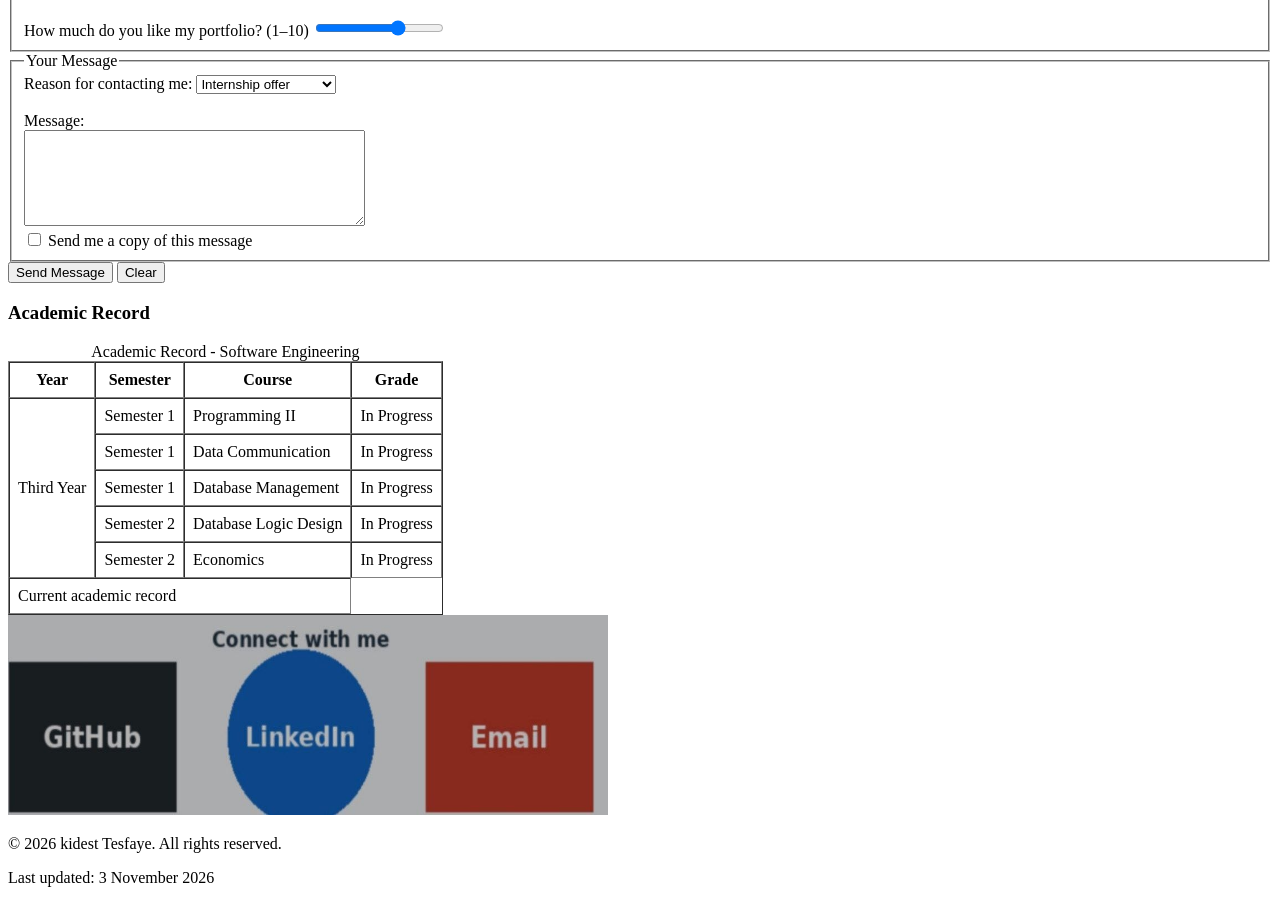
==== commit e0b543ca: "add bar graphs,logos and finish lab 14" ====
--- a/index.html
+++ b/index.html
@@ -16,6 +16,9 @@
   <body>
 
    <header>
+    <canvas id="logo" width="120" height="120">
+        Your personal logo
+    </canvas>
 
     <h1>Kidist Tesfaye</h1>
 
@@ -180,7 +183,10 @@
     <label for="lvl-css">CSS</label>
     <meter id="lvl-css" value="0.5" min="0" max="1">50%</meter>
 </p>
-
+<h3>My Skills Chart</h3>
+<canvas id="chart" width="300" height="150">
+    My skills bar chart
+</canvas>
         <h3>My Learning Roadmap</h3>
         <ol>
             <li>Learn HTML</li>
@@ -495,6 +501,48 @@
        <p>Last updated: <time datetime="2026-11-03">3 November 2026</time></p> 
     </p>
 </footer>
+<script>
+const canvas = document.getElementById('logo');
+const ctx = canvas.getContext('2d');
+
+// 1. red square background
+ctx.fillStyle = "#1f5fa8";
+ctx.fillRect(0, 0, 120, 120);
+
+// 2. White triangle
+ctx.beginPath();
+ctx.arc(60, 60, 45, 0, 2 * Math.PI);
+ctx.fillStyle = "white";
+ctx.fill();
+
+// 3. Your initials
+ctx.fillStyle = "#1f5fa8";
+ctx.font = "bold 36px Arial";
+ctx.textAlign = "center";
+ctx.textBaseline = "middle";
+ctx.fillText("KT", 60, 62);
+</script>
+
 </body>  
-
+<script>
+const chart = document.getElementById('chart');
+const chartCtx = chart.getContext('2d');
+
+// HTML - 80%
+chartCtx.fillStyle = "#1f5fa8";
+chartCtx.fillRect(20, 34, 40, 96);
+chartCtx.fillText("HTML", 20, 145);
+
+// CSS - 50%
+chartCtx.fillRect(90, 70, 40, 60);
+chartCtx.fillText("CSS", 90, 145);
+
+// Python - 70%
+chartCtx.fillRect(160, 46, 40, 84);
+chartCtx.fillText("Python", 155, 145);
+
+// JavaScript - 20%
+chartCtx.fillRect(230, 106, 40, 24);
+chartCtx.fillText("JavaScript", 220, 145);
+</script>
 </html>
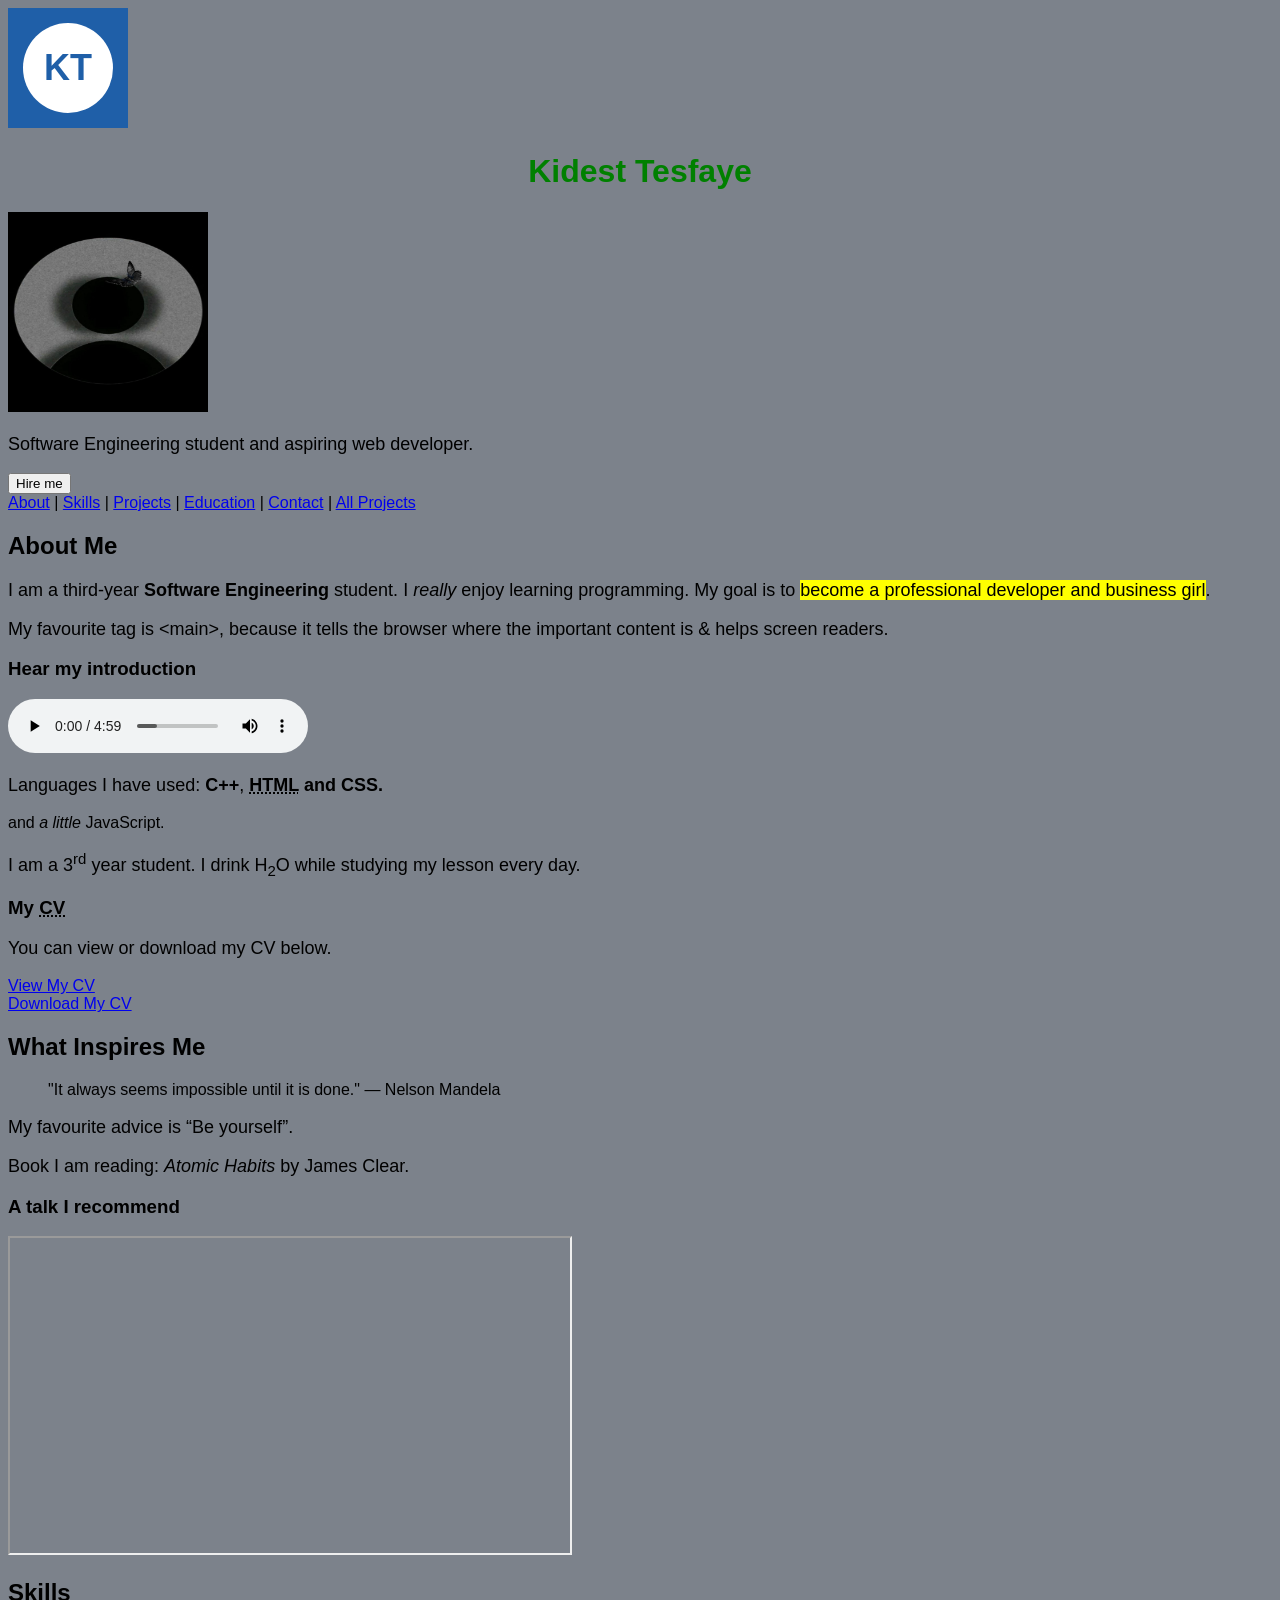
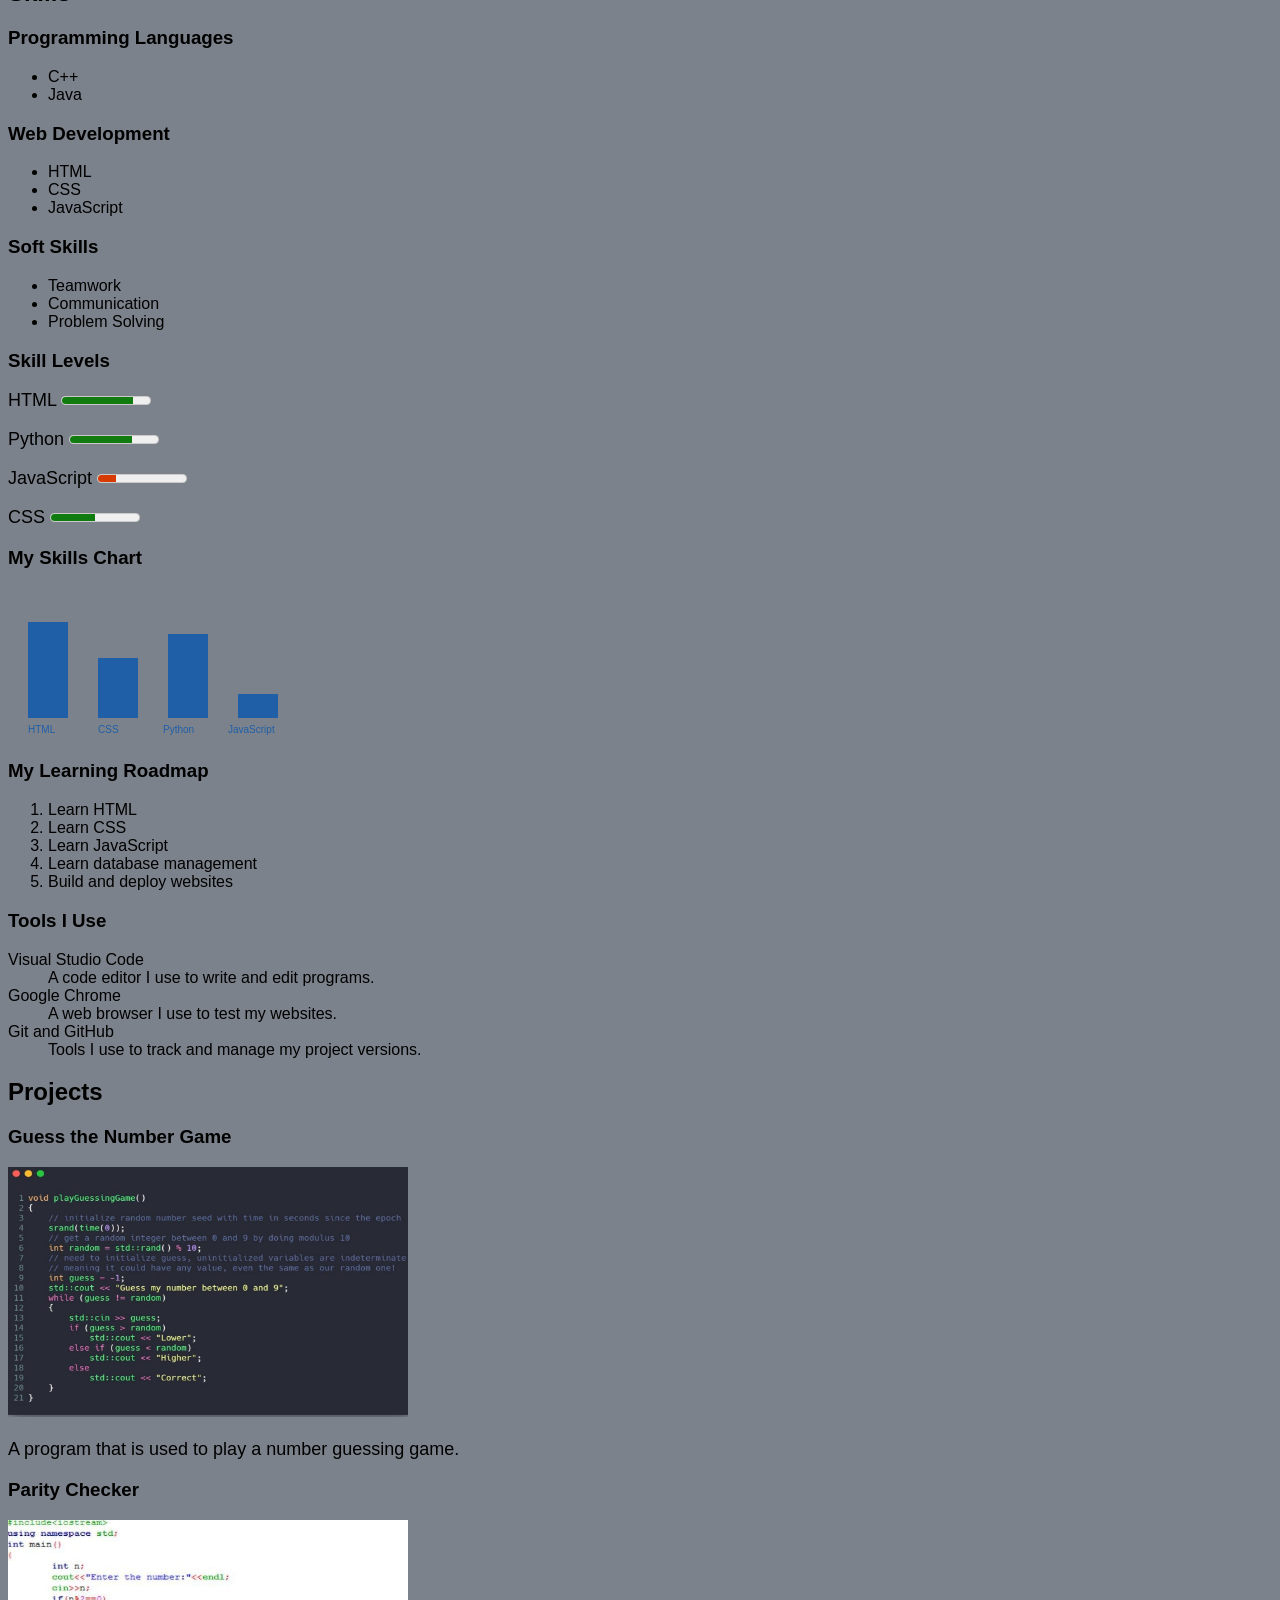
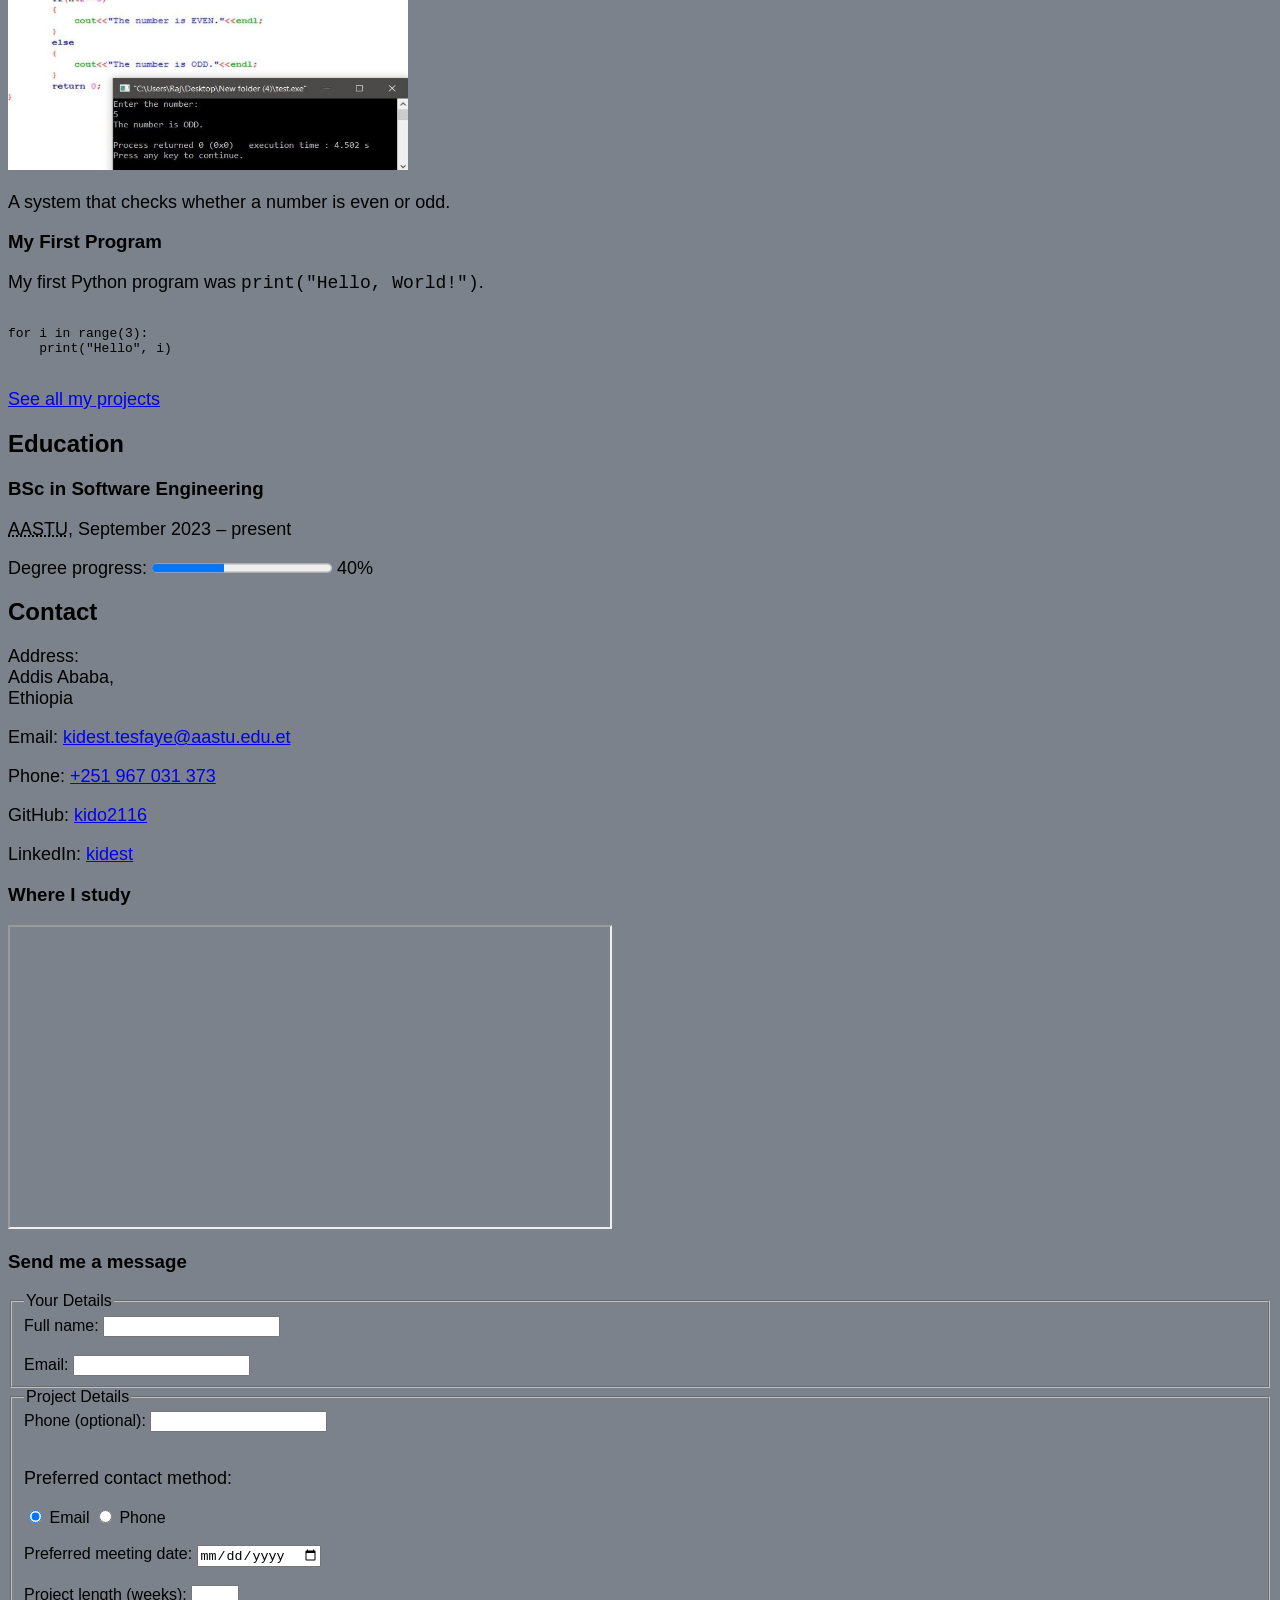
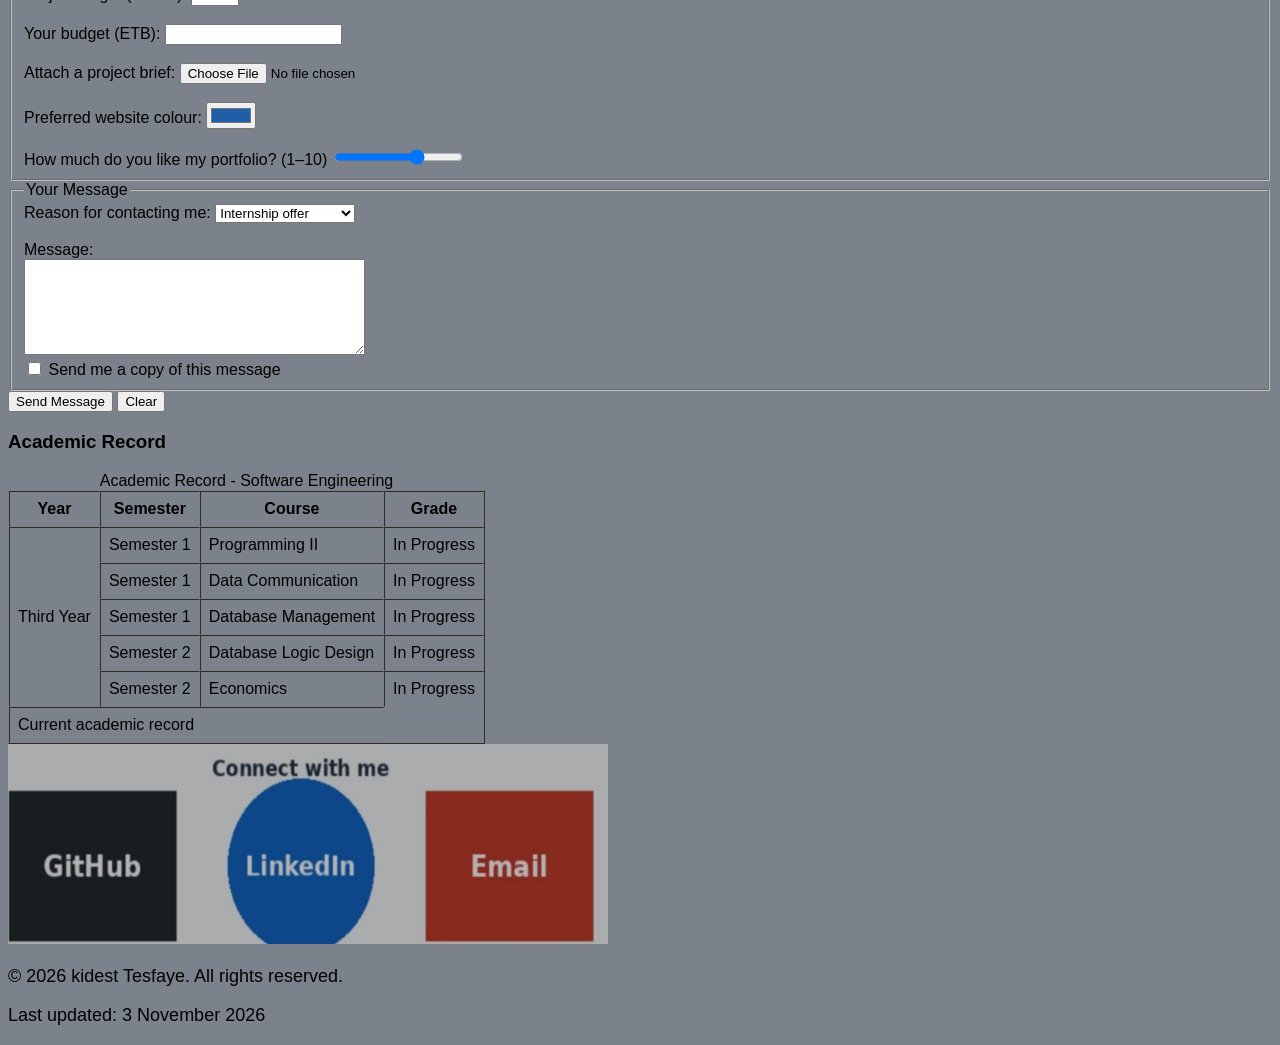
==== commit 2c7122a6: "complete lab 15 adding css" ====
--- a/index.html
+++ b/index.html
@@ -10,6 +10,16 @@
 
 <meta name="author" content="Kidist Tesfaye">
     <title>My Portfolio</title>
+    <link rel="stylesheet" href="css/style.css">
+    <style>
+    h1 {
+        color: purple;
+    }
+
+    p {
+        font-size: 18px;
+    }
+</style>
 
 <link rel="icon" type="image/jpg" href="images/favicon.jpg">
 </head>
@@ -20,7 +30,9 @@
         Your personal logo
     </canvas>
 
-    <h1>Kidist Tesfaye</h1>
+    <h1 style="color: green; text-align: center;">
+    Kidest Tesfaye
+    </h1>
 
     <img src="images/profile.jpg"
          alt="Portrait of Kidist Tesfaye"
--- a/css/style.css
+++ b/css/style.css
@@ -0,0 +1,11 @@
+
+/* ==========================================
+   Portfolio stylesheet
+   ========================================== */
+
+/* ---------- Base ---------- */
+
+body {
+    background-color: #7c828b;
+    font-family: Arial, sans-serif;
+}
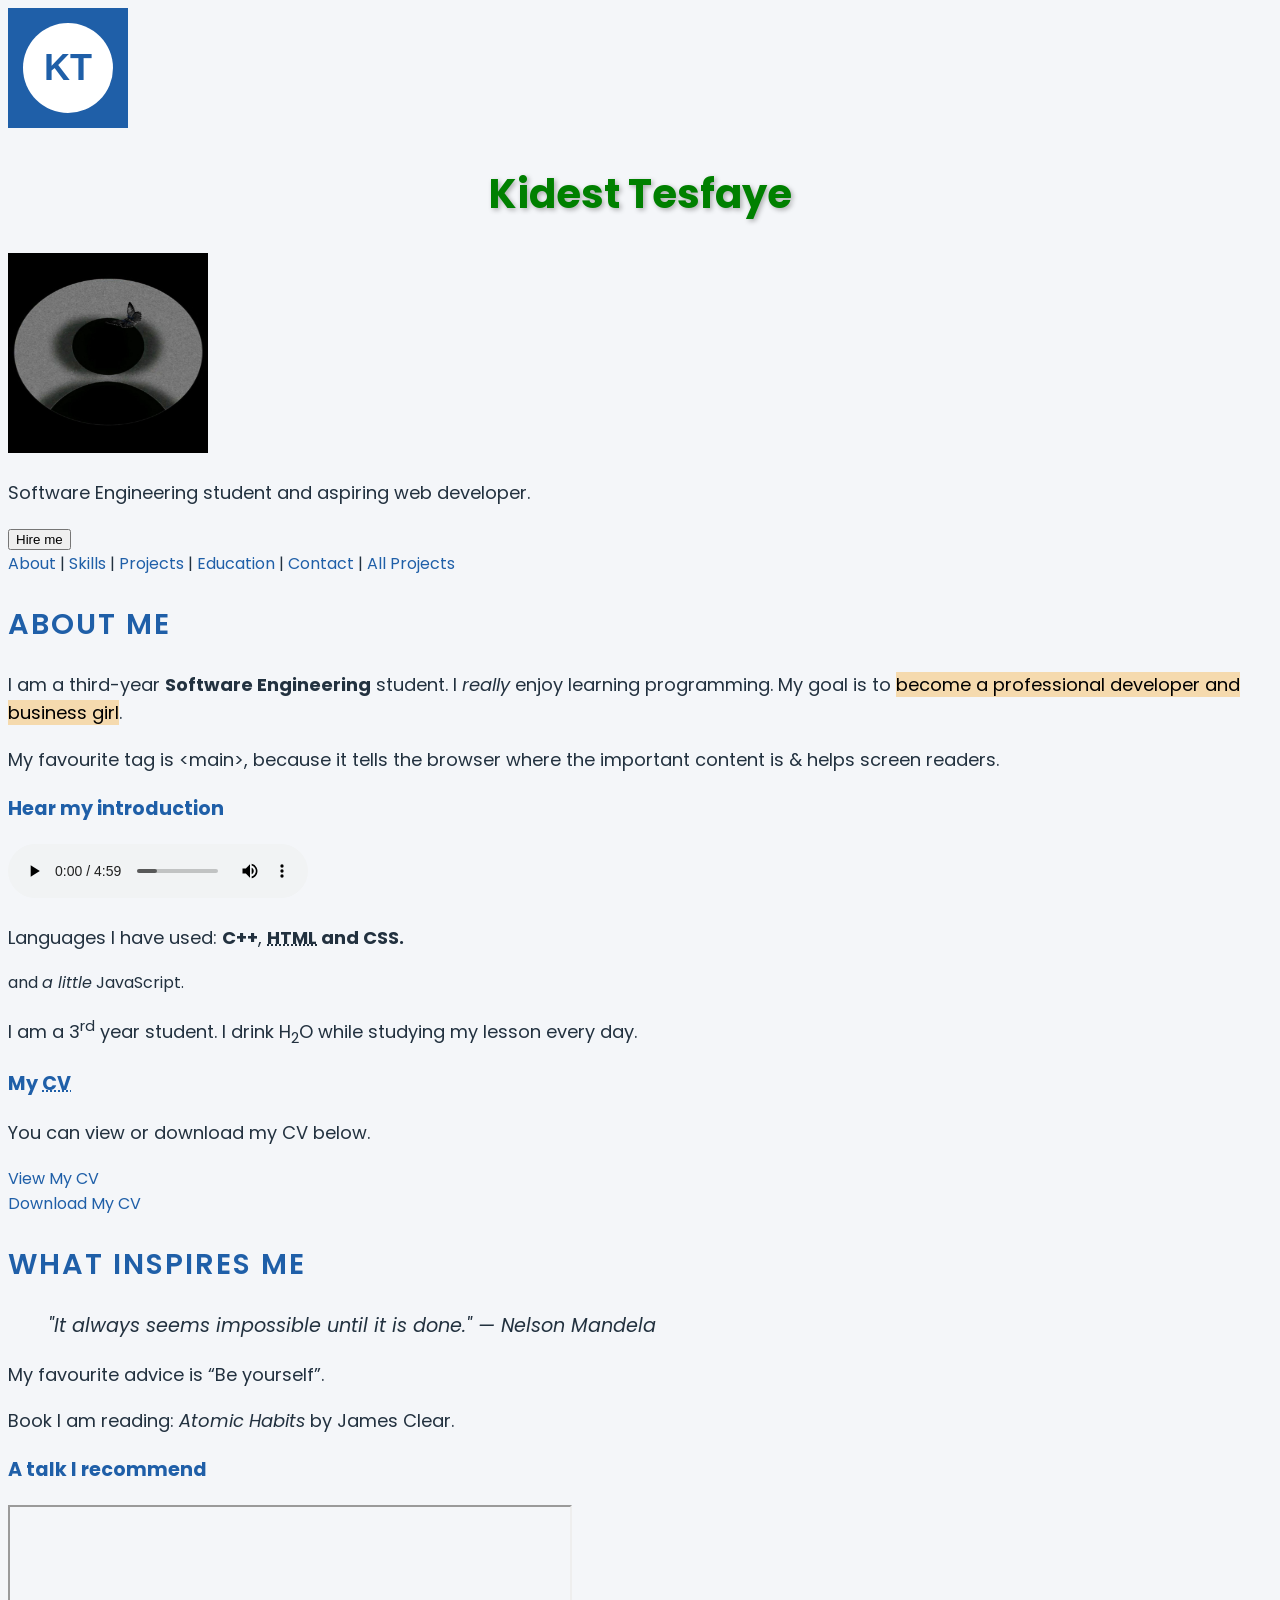
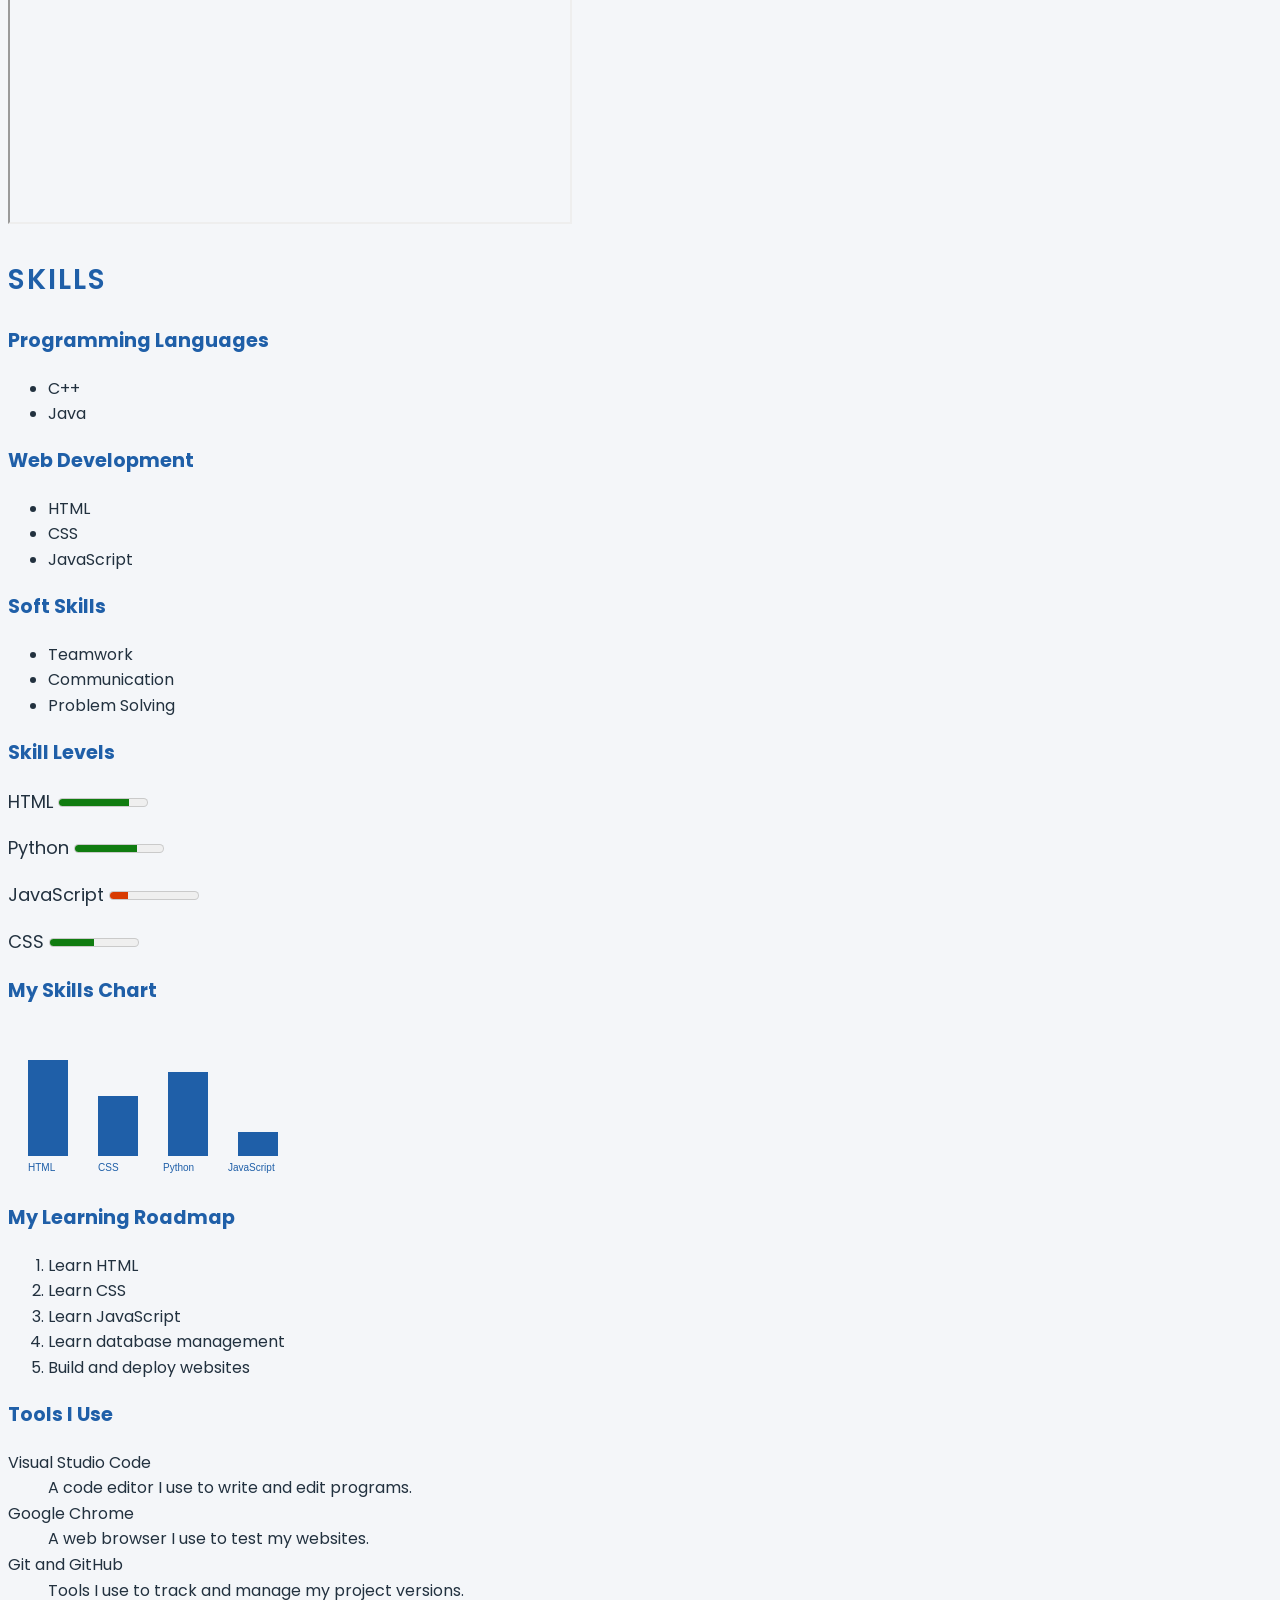
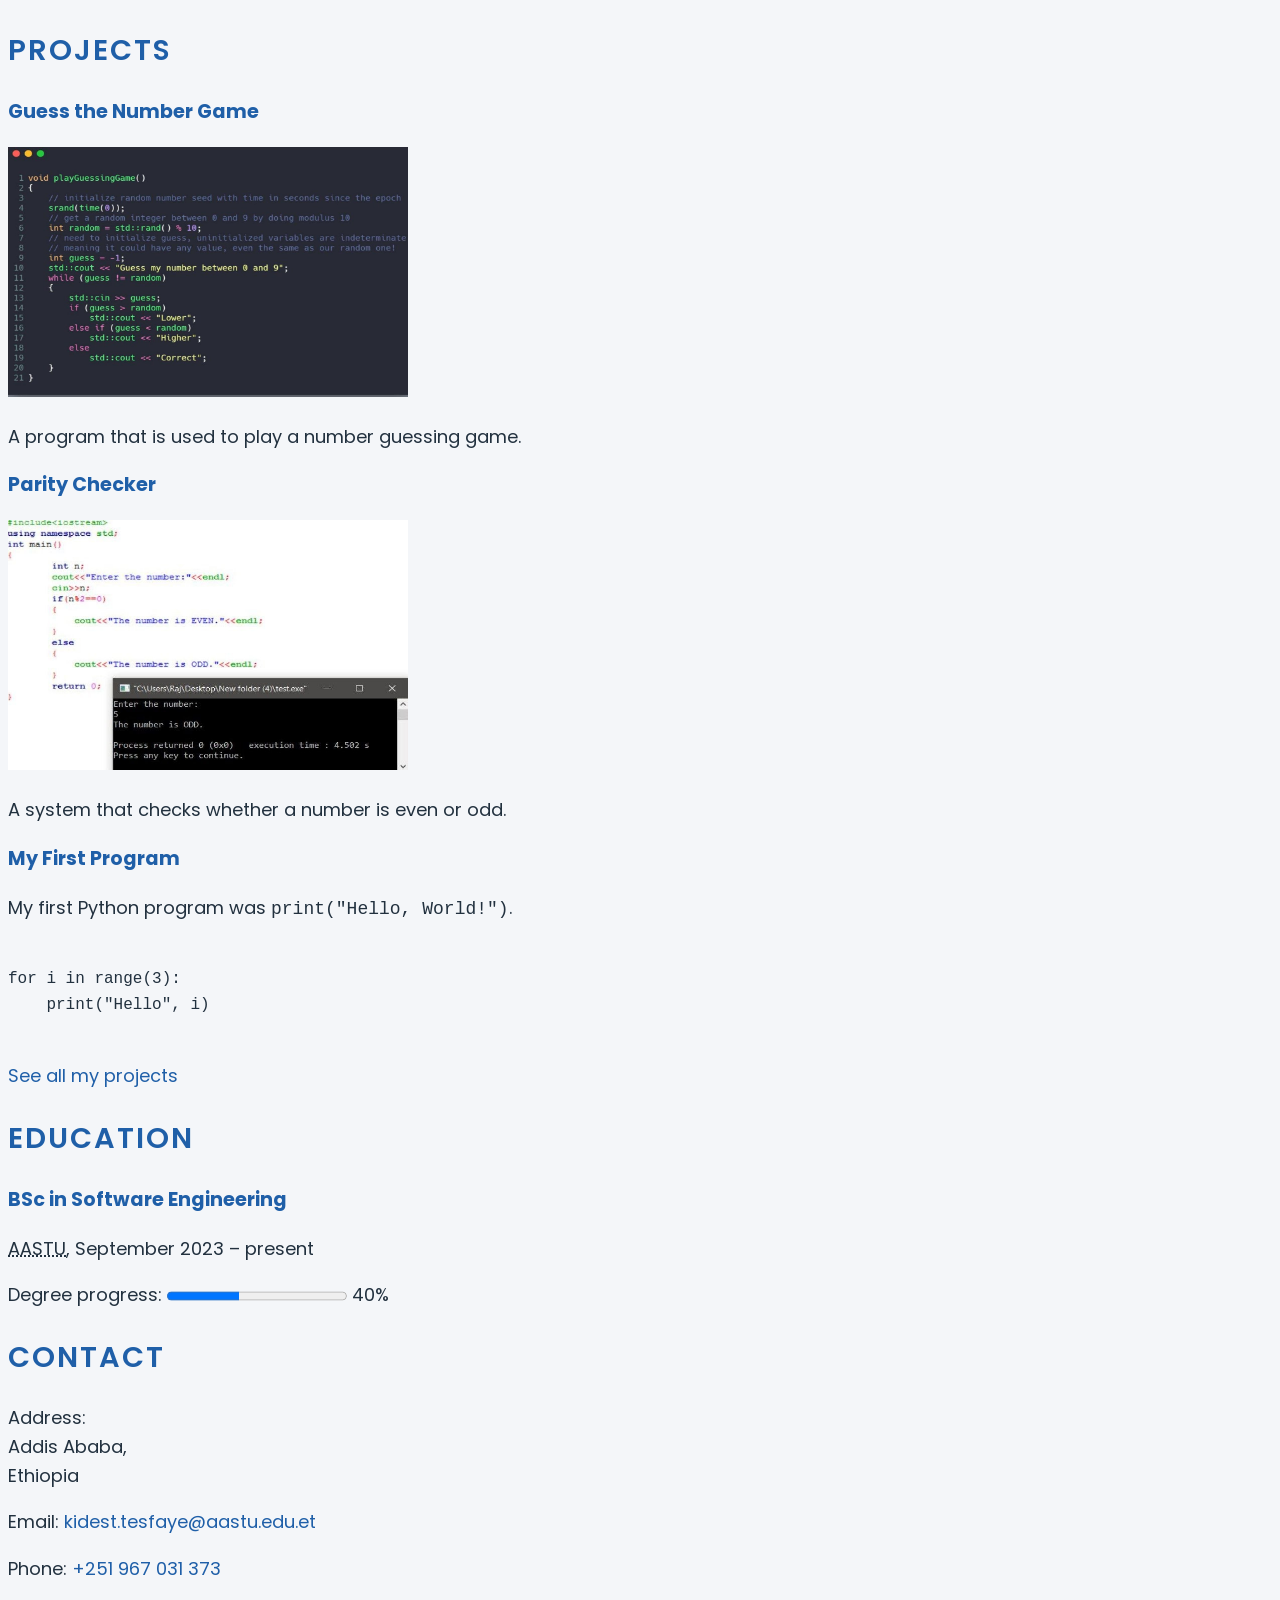
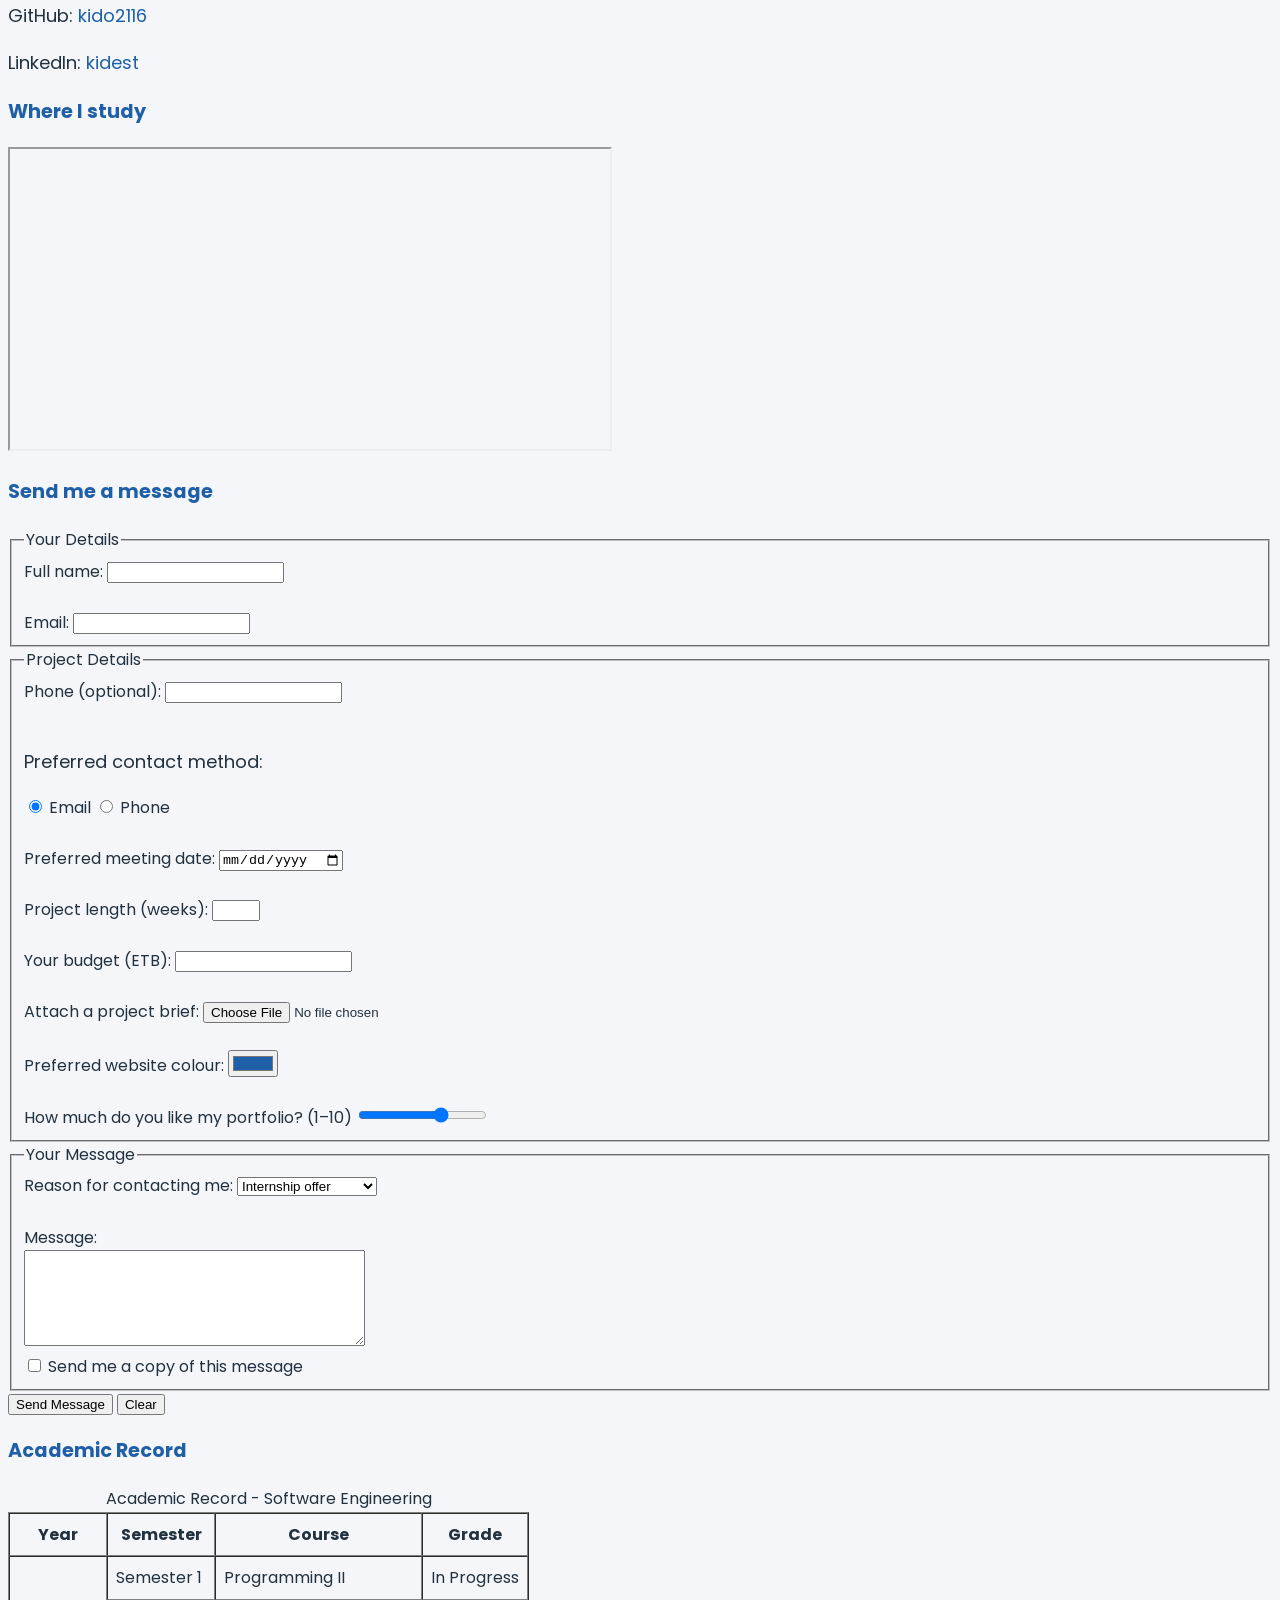
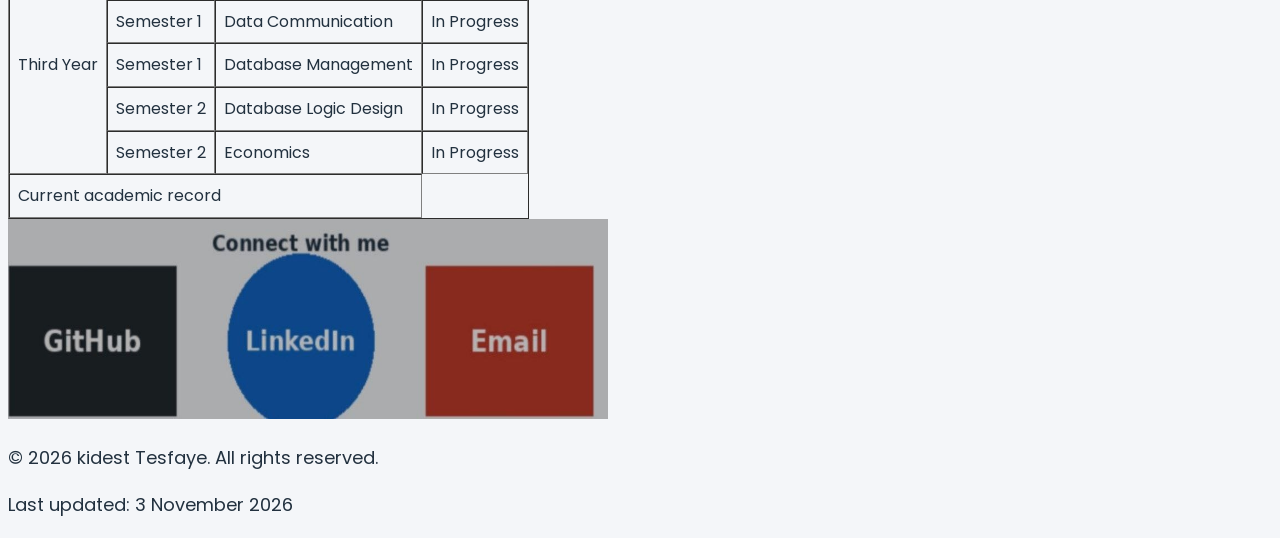
==== commit dd2b8afd: "complete lab 16 colour and typography" ====
--- a/index.html
+++ b/index.html
@@ -10,6 +10,10 @@
 
 <meta name="author" content="Kidist Tesfaye">
     <title>My Portfolio</title>
+
+<link href="https://fonts.googleapis.com/css2?family=Poppins:wght@400;600;700&display=swap"
+rel="stylesheet">
+
     <link rel="stylesheet" href="css/style.css">
     <style>
     h1 {
--- a/css/style.css
+++ b/css/style.css
@@ -1,11 +1,77 @@
+body {
+    background-color: #f4f6f9;
+    color: #22313f;
+    font-family: 'Poppins', Arial, sans-serif;
+    font-size: 1rem;
+    line-height: 1.6;
+}
+}
 
-/* ==========================================
-   Portfolio stylesheet
-   ========================================== */
-
-/* ---------- Base ---------- */
+/* ---------- Colours ---------- */
 
 body {
-    background-color: #7c828b;
-    font-family: Arial, sans-serif;
+    background-color: #f4f6f9;
+    color: #22313f;
 }
+
+h1 {
+    color: #1f5fa8;
+}
+
+h2 {
+    color: rgb(31, 95, 168);
+}
+
+h3 {
+    color: hsl(212, 69%, 39%);
+}
+
+mark {
+    background-color: rgba(245, 166, 35, 0.35);
+}
+
+/* ---------- Units ---------- */
+
+html {
+    font-size: 16px;
+}
+
+h1 {
+    font-size: 2.5rem;
+}
+
+h2 {
+    font-size: 1.8rem;
+}
+
+h3 {
+    font-size: 1.2rem;
+}
+
+/* ---------- Text properties ---------- */
+
+h1 {
+    text-align: center;
+    font-weight: 700;
+    text-shadow: 2px 2px 5px rgba(0, 0, 0, 0.3);
+}
+
+h2 {
+    text-transform: uppercase;
+    letter-spacing: 2px;
+    font-weight: 600;
+}
+
+a {
+    color: #1f5fa8;
+    text-decoration: none;
+}
+
+blockquote {
+    font-size: 1.2em;
+    font-style: italic;
+}
+
+code, pre {
+    font-family: 'Courier New', monospace;
+}
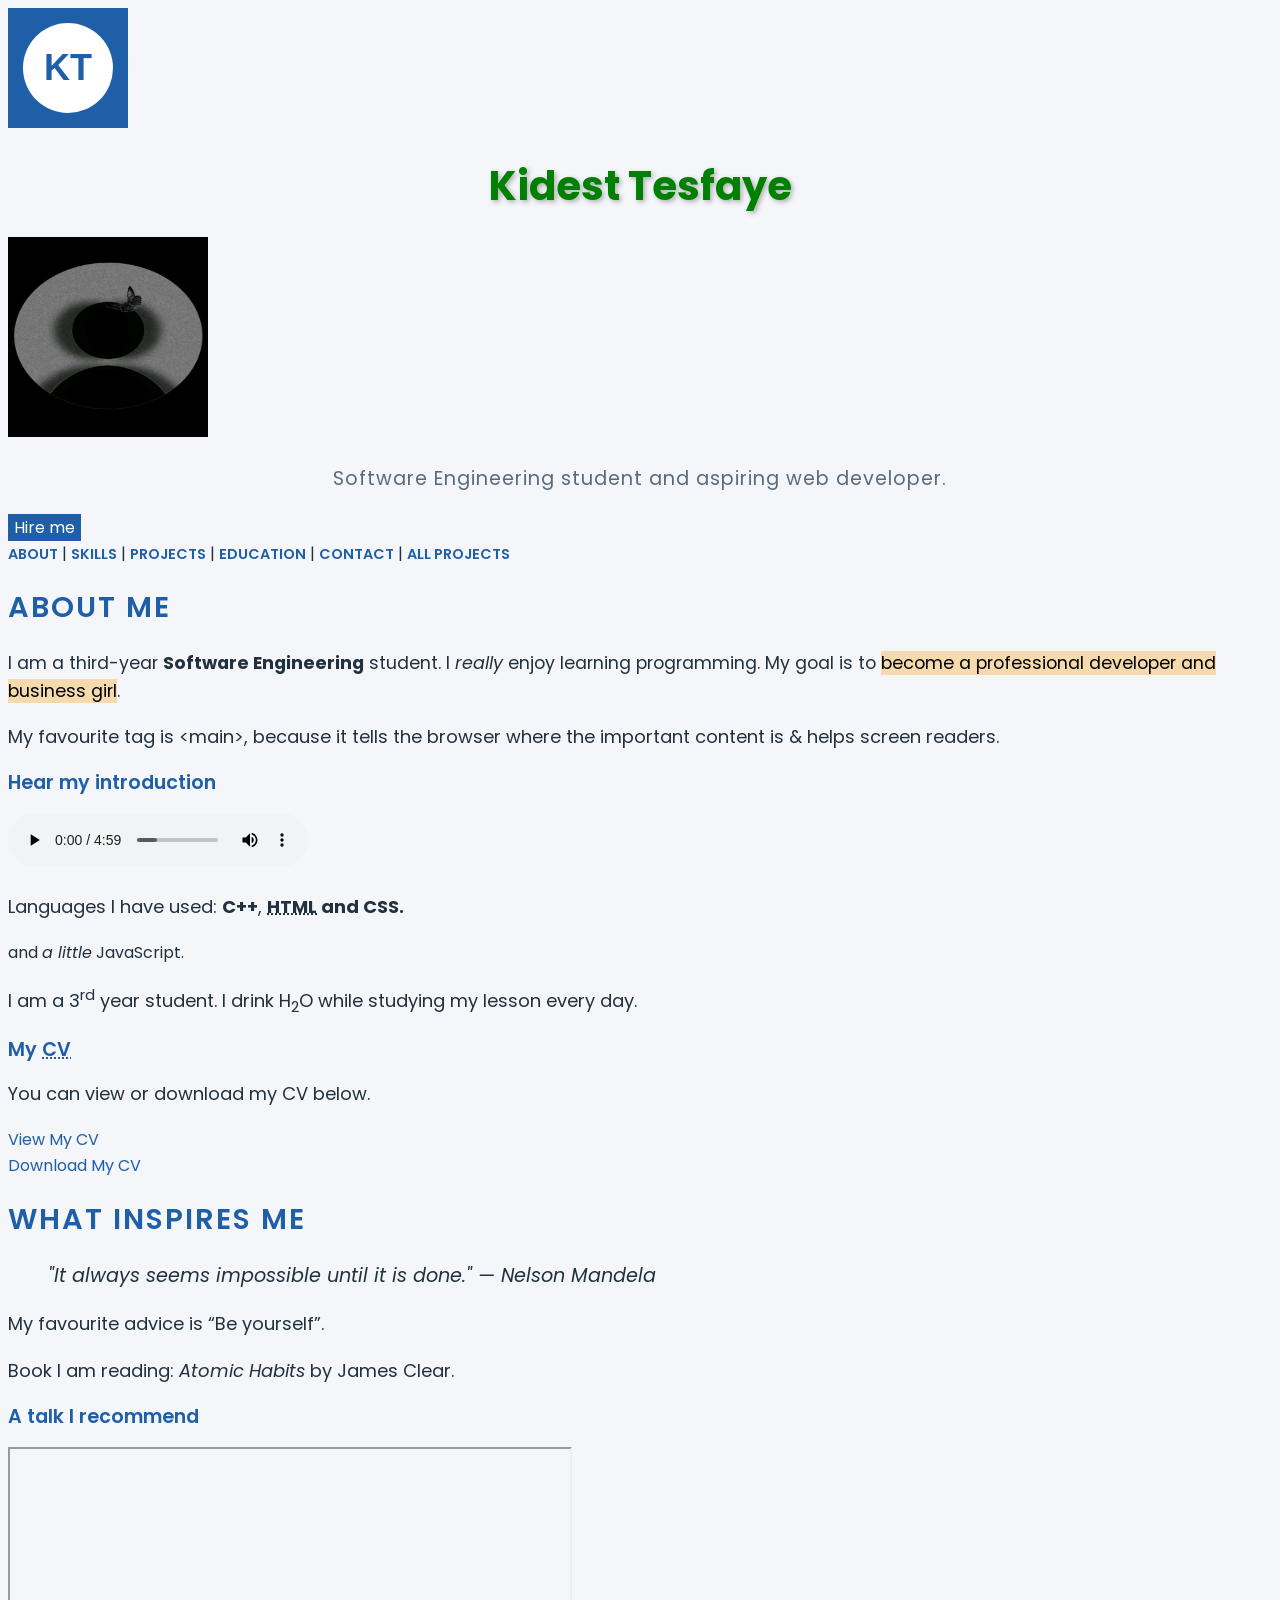
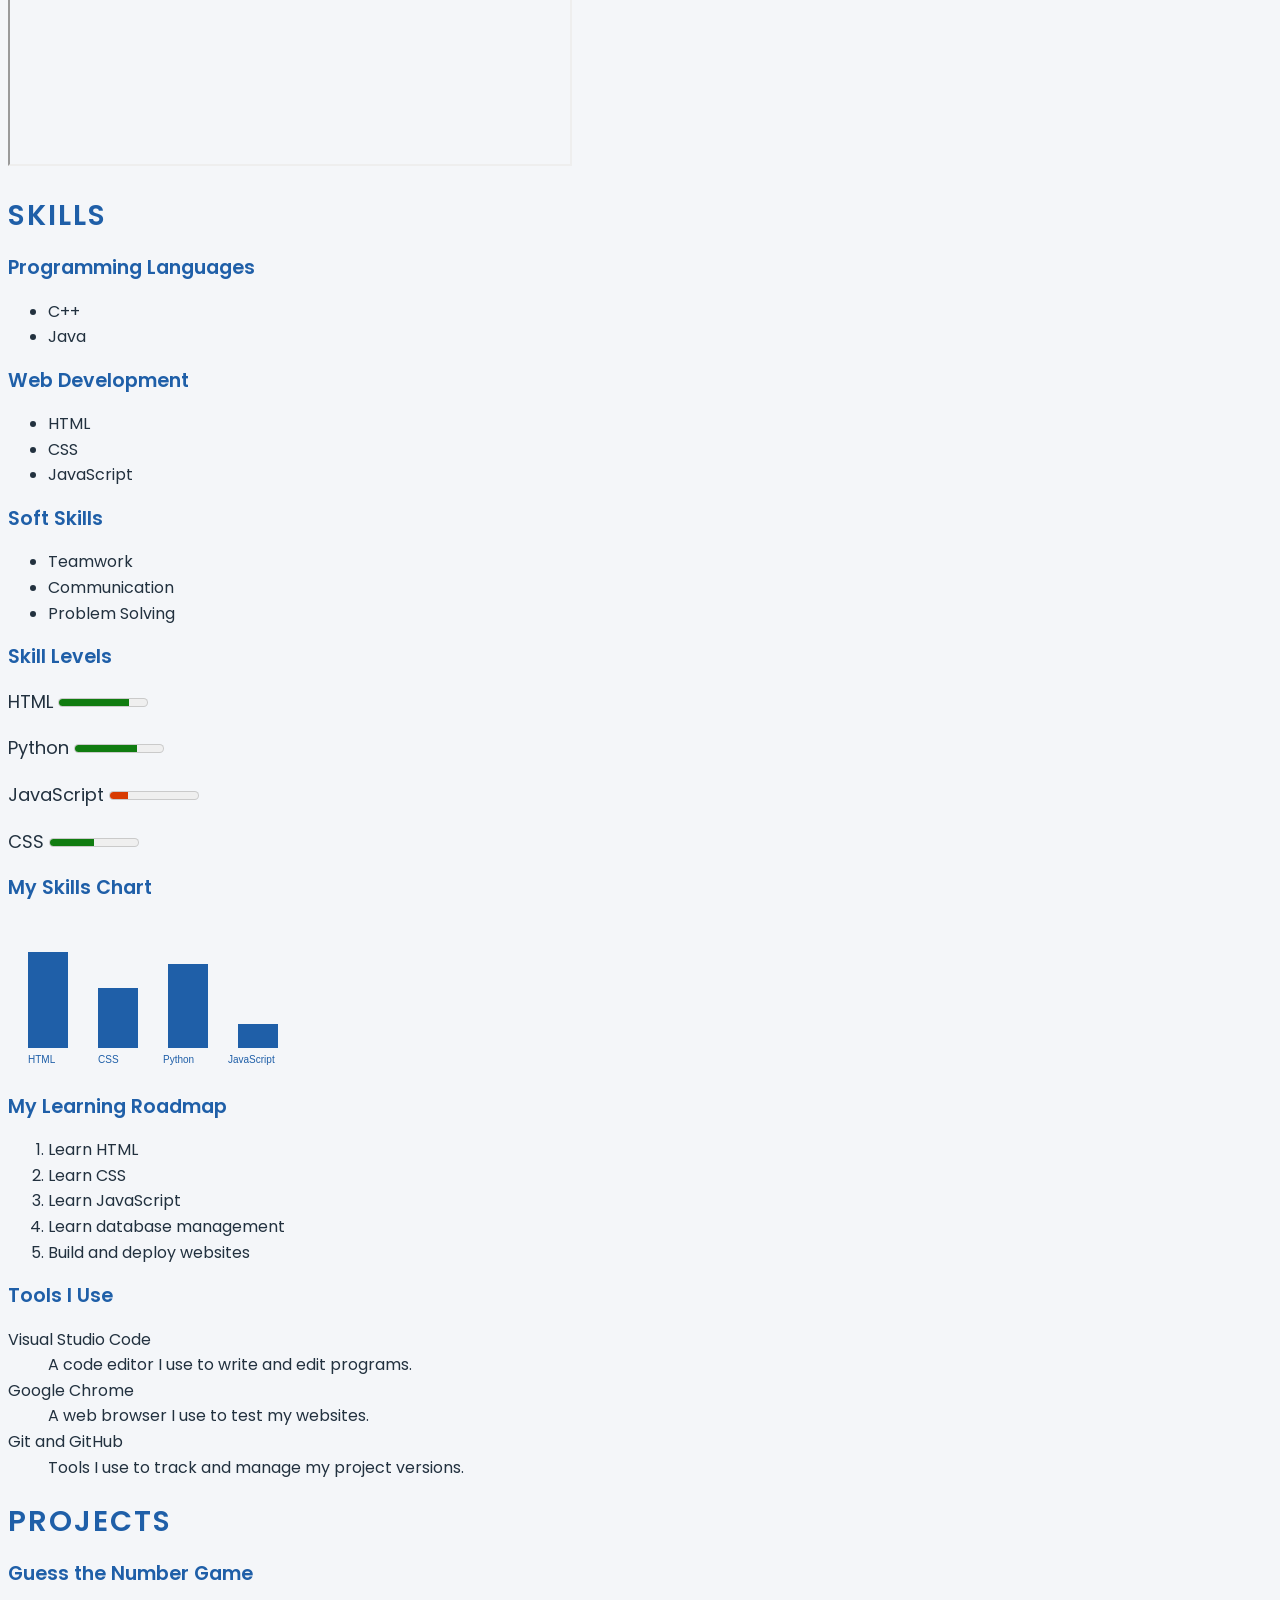
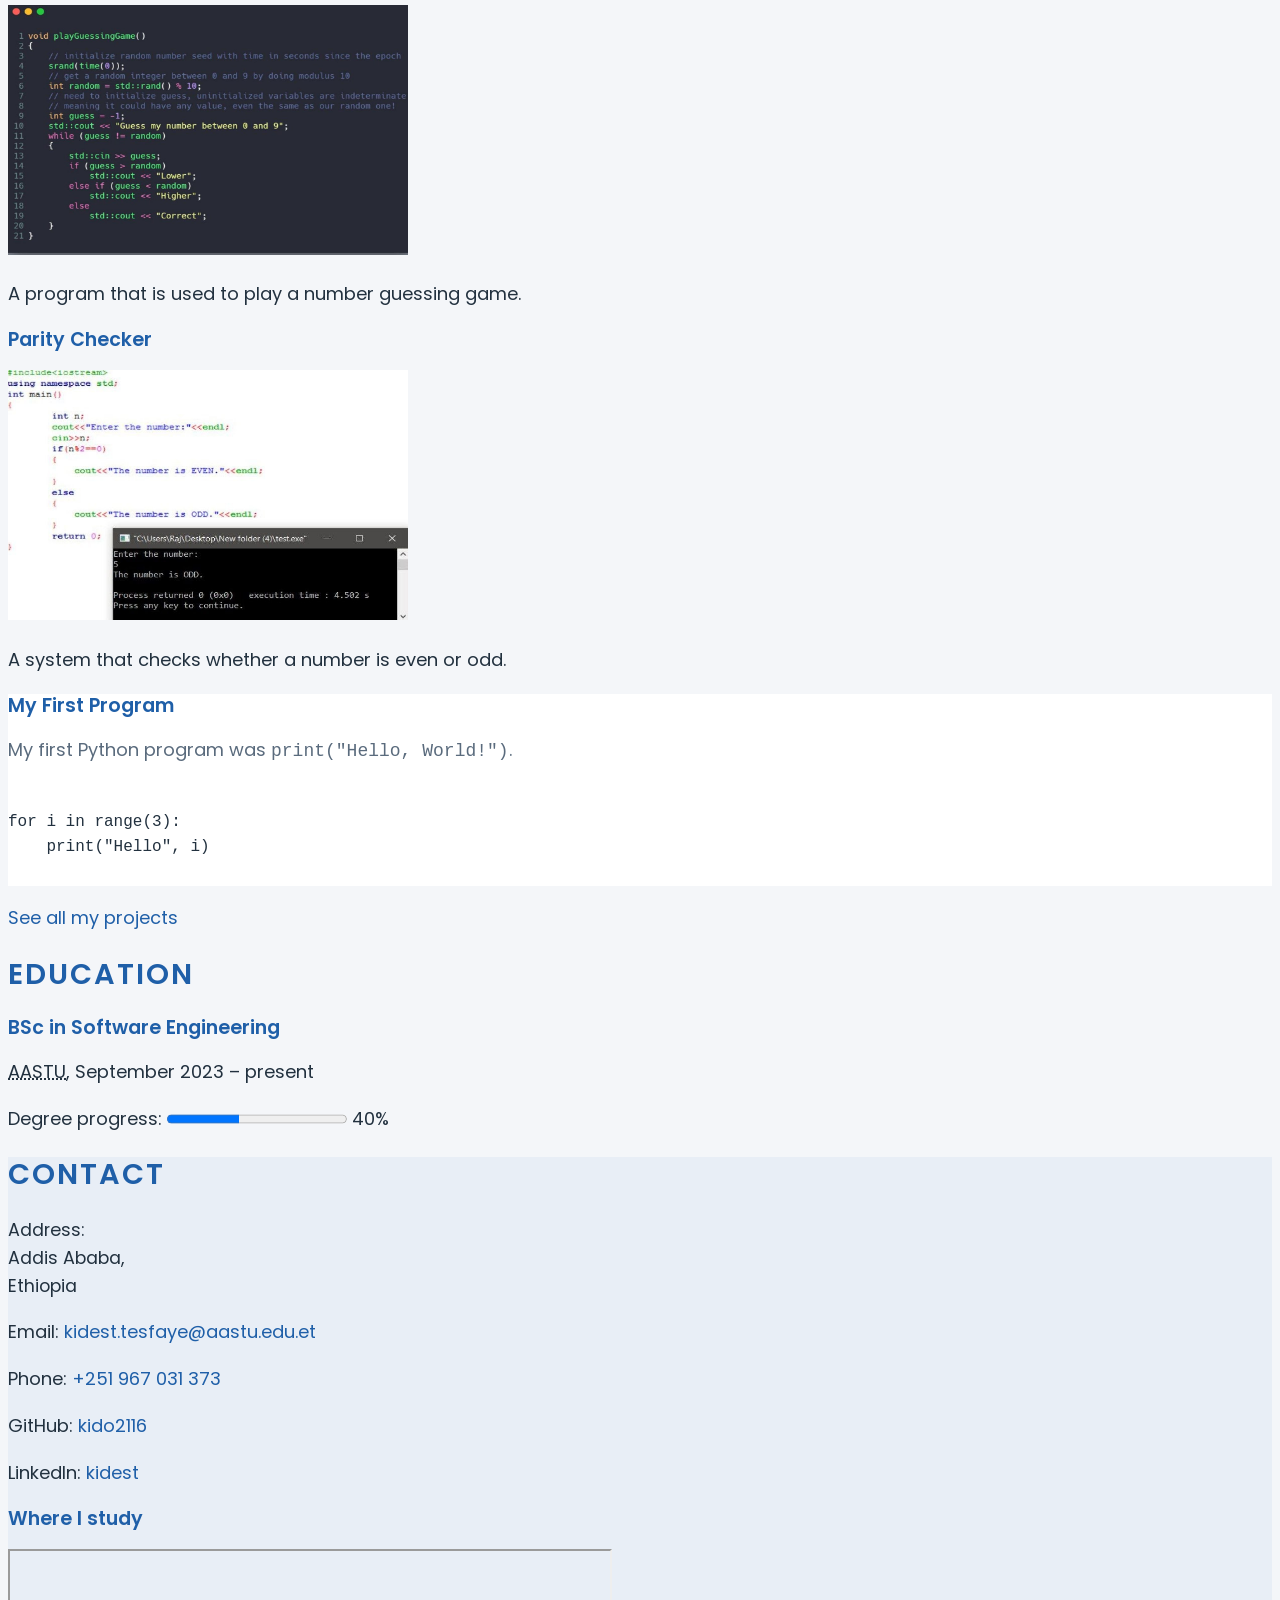
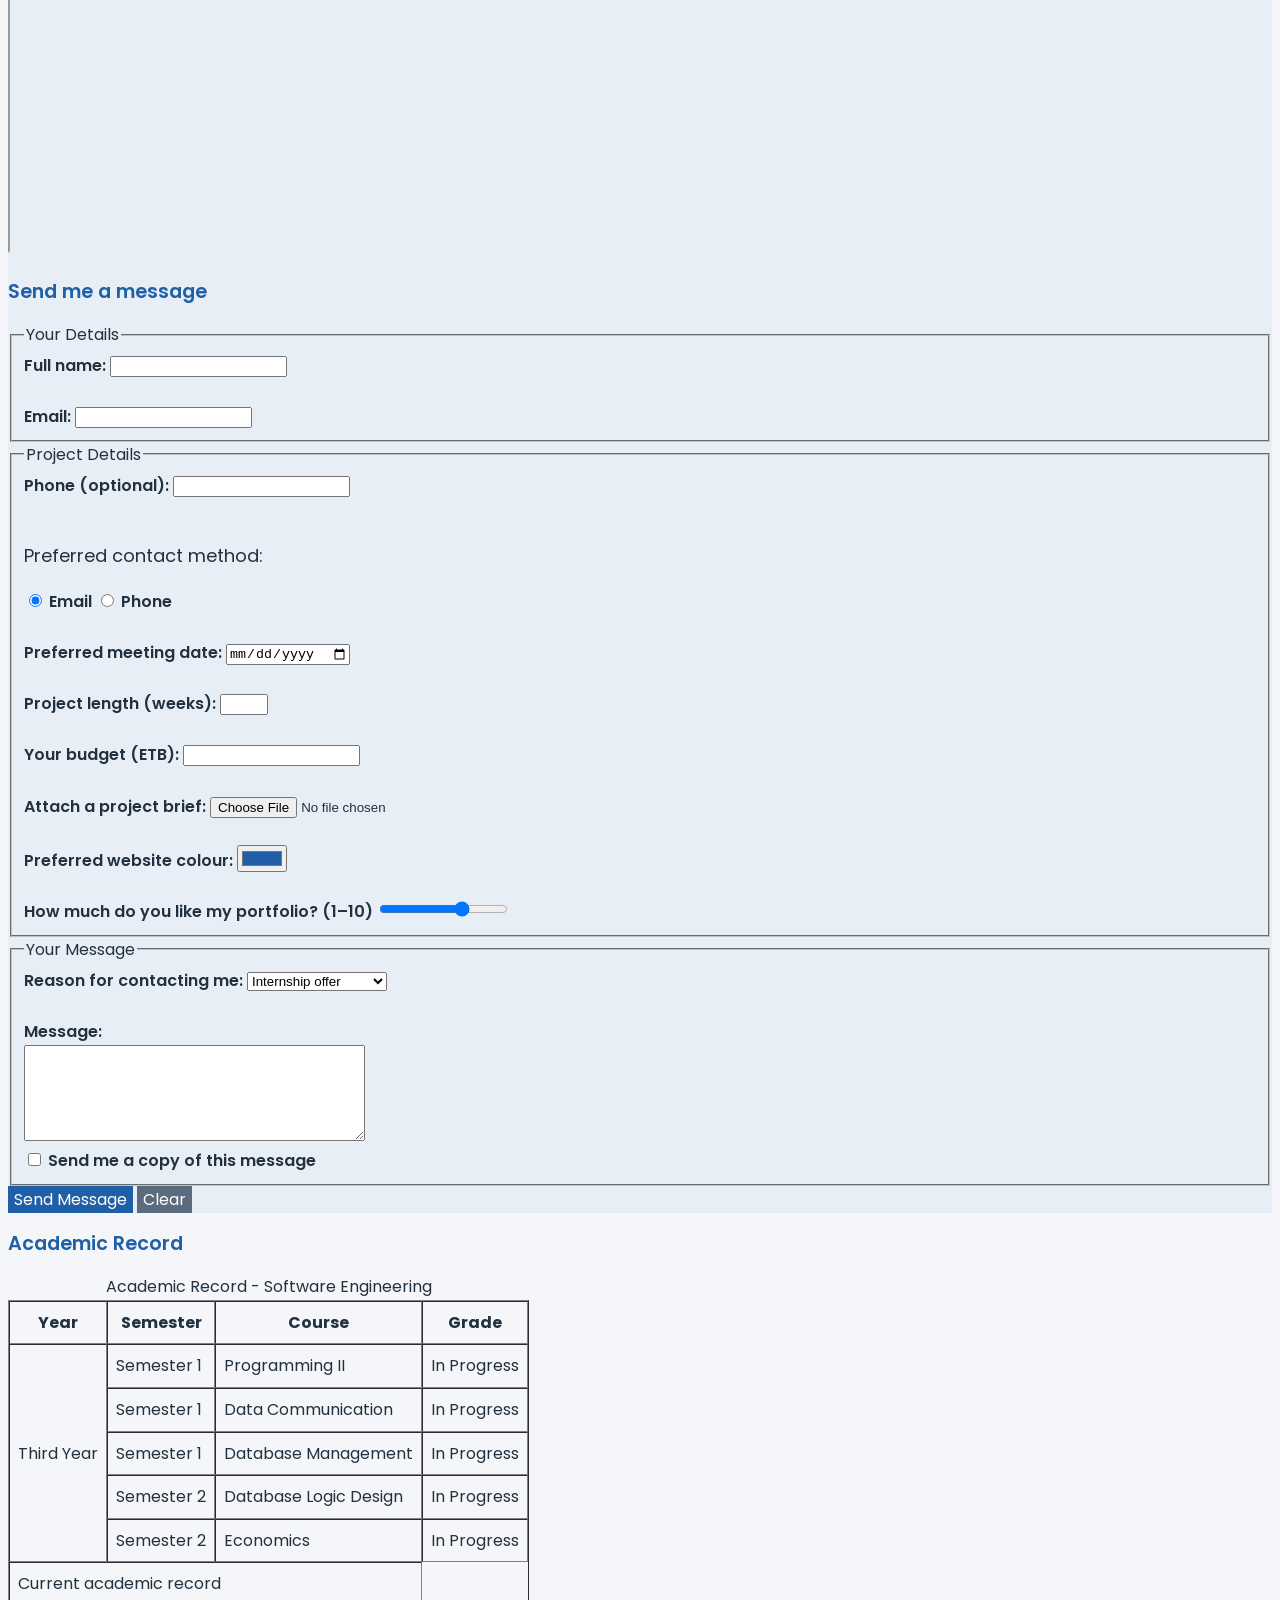
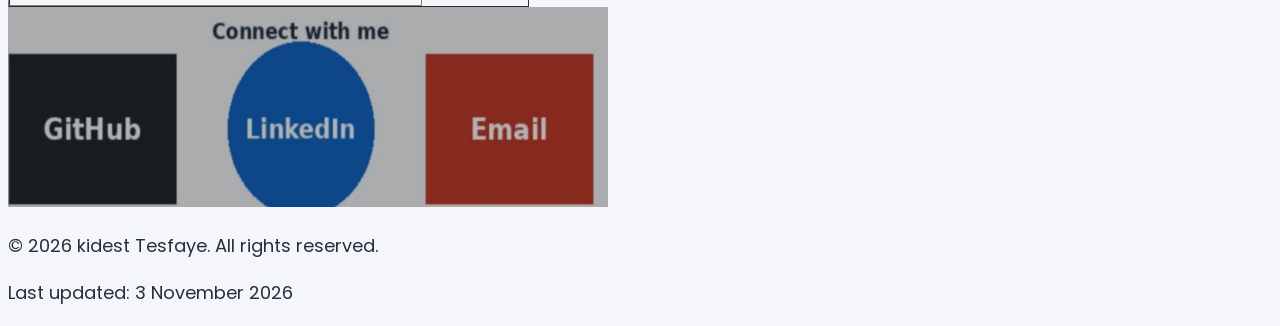
==== commit 51554047: "complete lab 17 css selector and specificity" ====
--- a/index.html
+++ b/index.html
@@ -44,11 +44,8 @@
          width="200"
          height="200">
 
-    <p>Software Engineering student and aspiring web developer.</p>
-<button type="button"
-onclick="document.getElementById('hireDialog').showModal()">
-    Hire me
-</button>
+   <p class="tagline">Software Engineering student and aspiring web developer.</p>
+<button type="button" class="btn" onclick="your-existing-code">Hire me</button>
 
 <dialog id="hireDialog">
     <h2>Available for internships</h2>
@@ -230,7 +227,7 @@
     <section id="projects">
         <h2>Projects</h2>
 
-        <article>
+        <articleclass="card">
             <h3>Guess the Number Game</h3>
 
             <img src="images/guess number.jpg"
@@ -240,7 +237,7 @@
             <p>A program that is used to play a number guessing game.</p>
         </article>
 
-        <article>
+        <articleclass="card" >
             <h3>Parity Checker</h3>
 
             <img src="images/even or odd.jpg"
@@ -250,7 +247,7 @@
             <p>A system that checks whether a number is even or odd.</p>
         </article>
 
-        <article>
+        <article class="card">
             <h3>My First Program</h3>
 
             <p>
@@ -426,8 +423,8 @@
 <label for="copy">Send me a copy of this message</label>
     </fieldset>
 
-    <button type="submit">Send Message</button>
-    <button type="reset">Clear</button>
+    <button type="submit" class="btn">Send Message</button>
+    <button type="reset" class="btn btn-secondary">Clear</button>
 
 </form>
 
--- a/css/style.css
+++ b/css/style.css
@@ -1,3 +1,6 @@
+
+/* ---------- Body ---------- */
+
 body {
     background-color: #f4f6f9;
     color: #22313f;
@@ -5,14 +8,8 @@
     font-size: 1rem;
     line-height: 1.6;
 }
-}
 
 /* ---------- Colours ---------- */
-
-body {
-    background-color: #f4f6f9;
-    color: #22313f;
-}
 
 h1 {
     color: #1f5fa8;
@@ -36,12 +33,24 @@
     font-size: 16px;
 }
 
+/* ---------- Headings ---------- */
+
+h1, h2, h3 {
+    line-height: 1.2;
+    font-weight: 600;
+}
+
 h1 {
     font-size: 2.5rem;
+    text-align: center;
+    font-weight: 700;
+    text-shadow: 2px 2px 5px rgba(0, 0, 0, 0.3);
 }
 
 h2 {
     font-size: 1.8rem;
+    text-transform: uppercase;
+    letter-spacing: 2px;
 }
 
 h3 {
@@ -49,18 +58,6 @@
 }
 
 /* ---------- Text properties ---------- */
-
-h1 {
-    text-align: center;
-    font-weight: 700;
-    text-shadow: 2px 2px 5px rgba(0, 0, 0, 0.3);
-}
-
-h2 {
-    text-transform: uppercase;
-    letter-spacing: 2px;
-    font-weight: 600;
-}
 
 a {
     color: #1f5fa8;
@@ -75,3 +72,56 @@
 code, pre {
     font-family: 'Courier New', monospace;
 }
+
+/* ---------- Components ---------- */
+
+.tagline {
+    text-align: center;
+    font-size: 1.2rem;
+    color: #5a6b7d;
+    letter-spacing: 1px;
+}
+
+.btn {
+    background-color: #1f5fa8;
+    color: white;
+    font-family: inherit;
+    font-size: 1rem;
+    border: none;
+    cursor: pointer;
+}
+
+.btn-secondary {
+    background-color: #5a6b7d;
+}
+
+.card {
+    background-color: white;
+}
+
+/* ---------- ID Selectors ---------- */
+
+#contact {
+    background-color: #e8eef6;
+}
+
+/* ---------- Combinators ---------- */
+
+nav a {
+    font-weight: 600;
+    text-transform: uppercase;
+    font-size: 0.9rem;
+}
+
+.card > p {
+    color: #5a6b7d;
+}
+
+h2 + p {
+    font-size: 1.1rem;
+}
+
+legend ~ label {
+    font-weight: 600;
+}
+
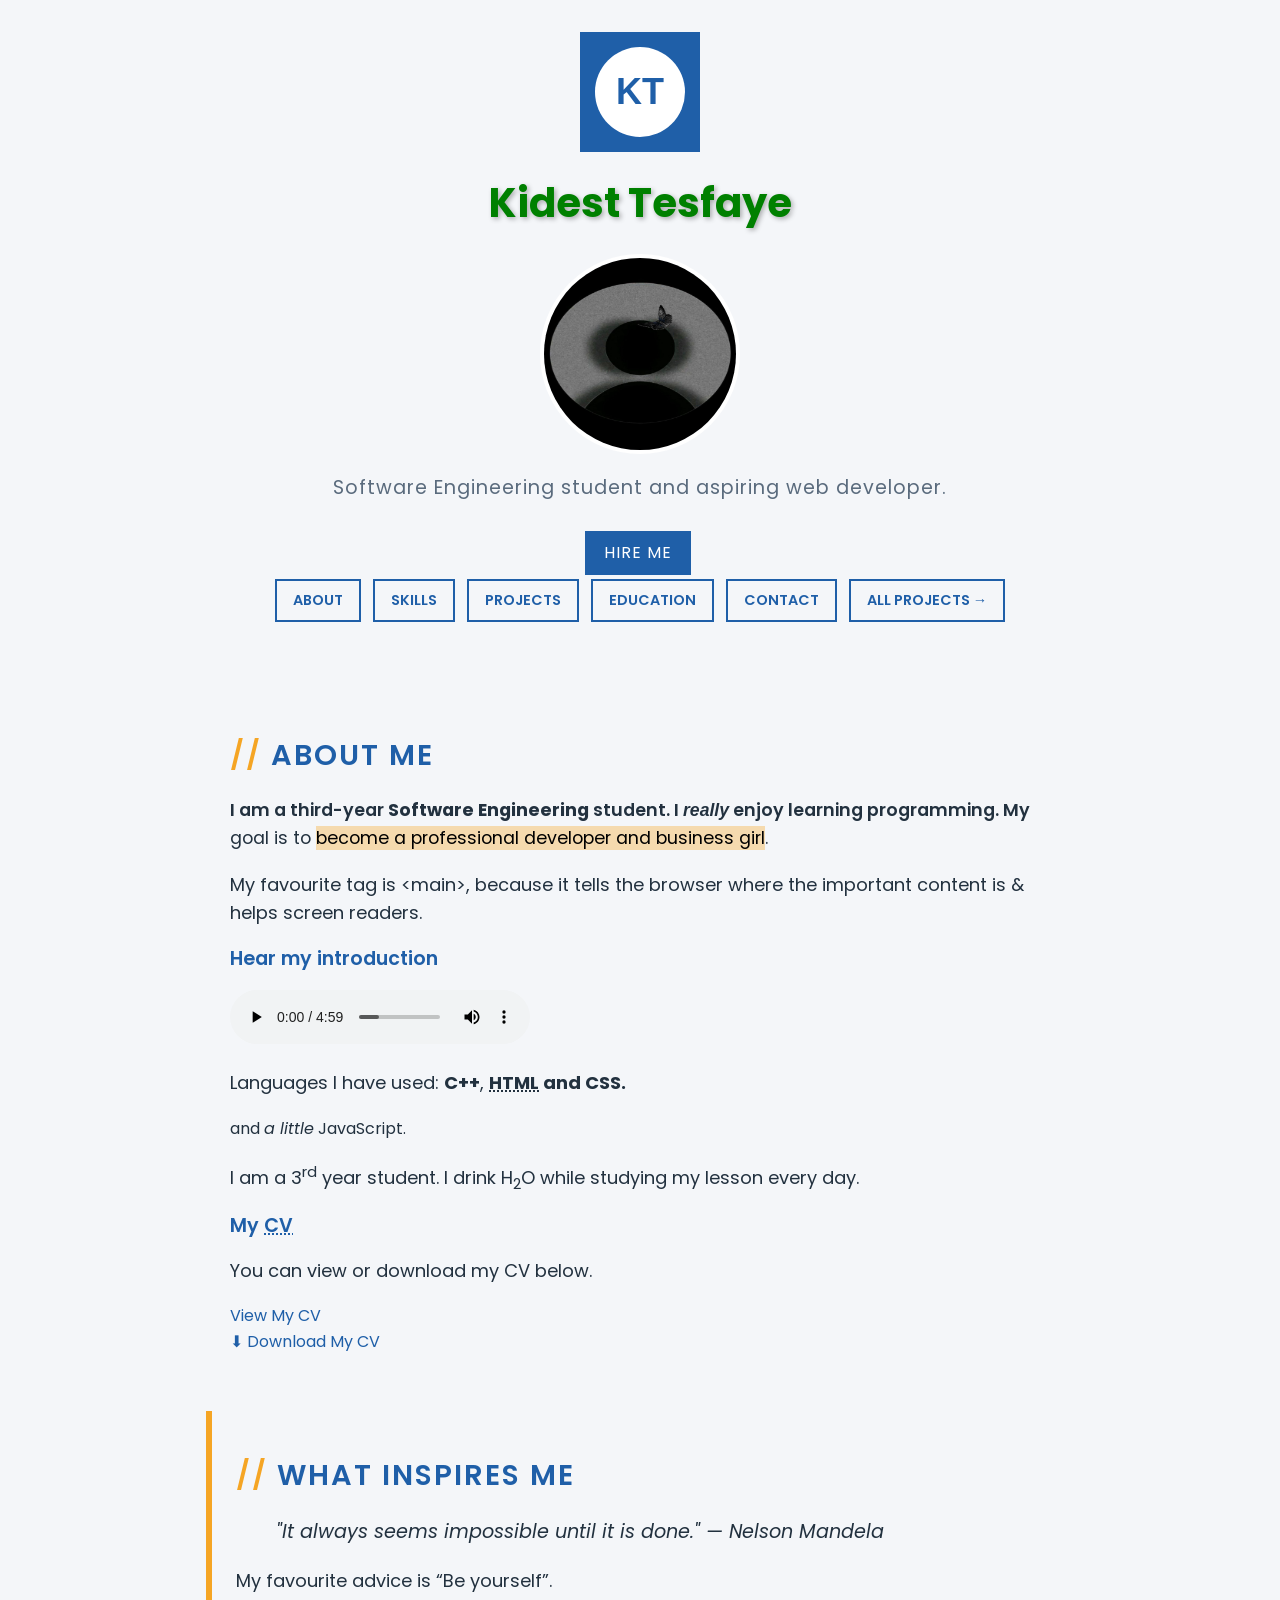
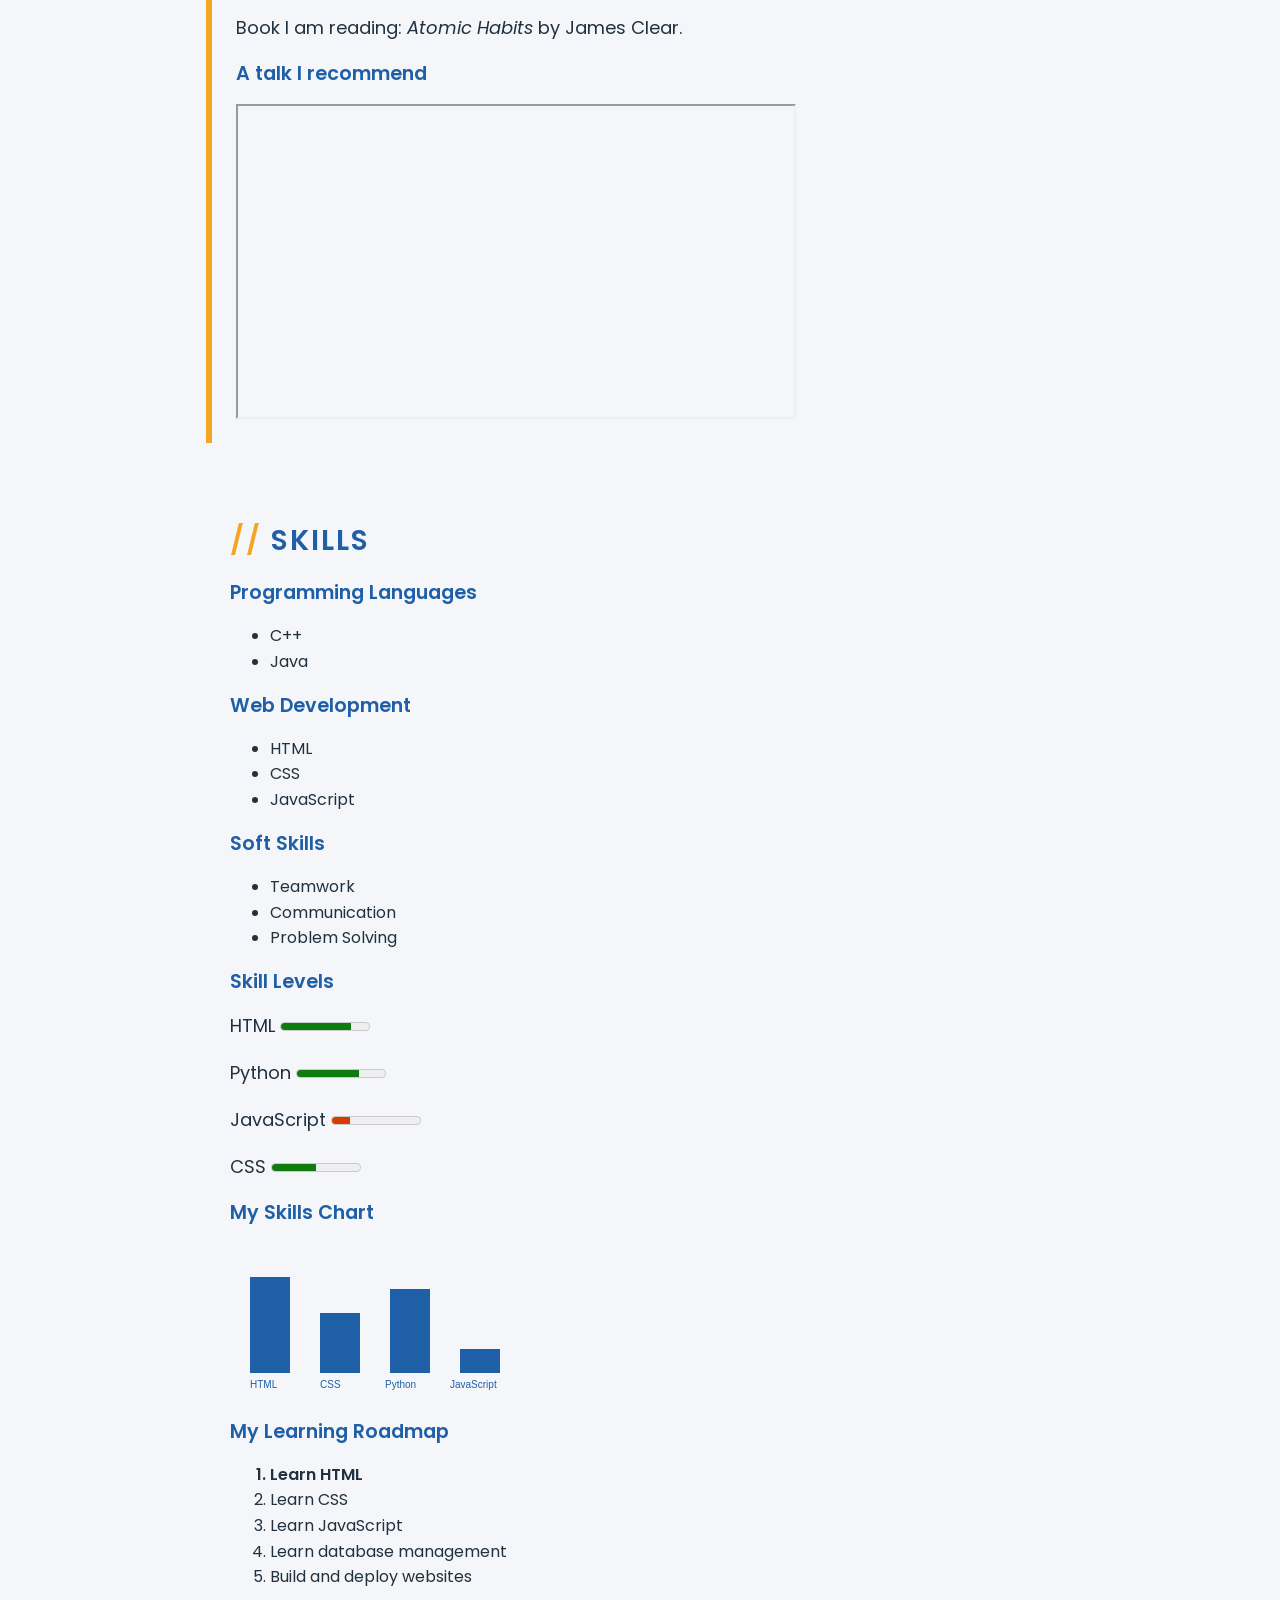
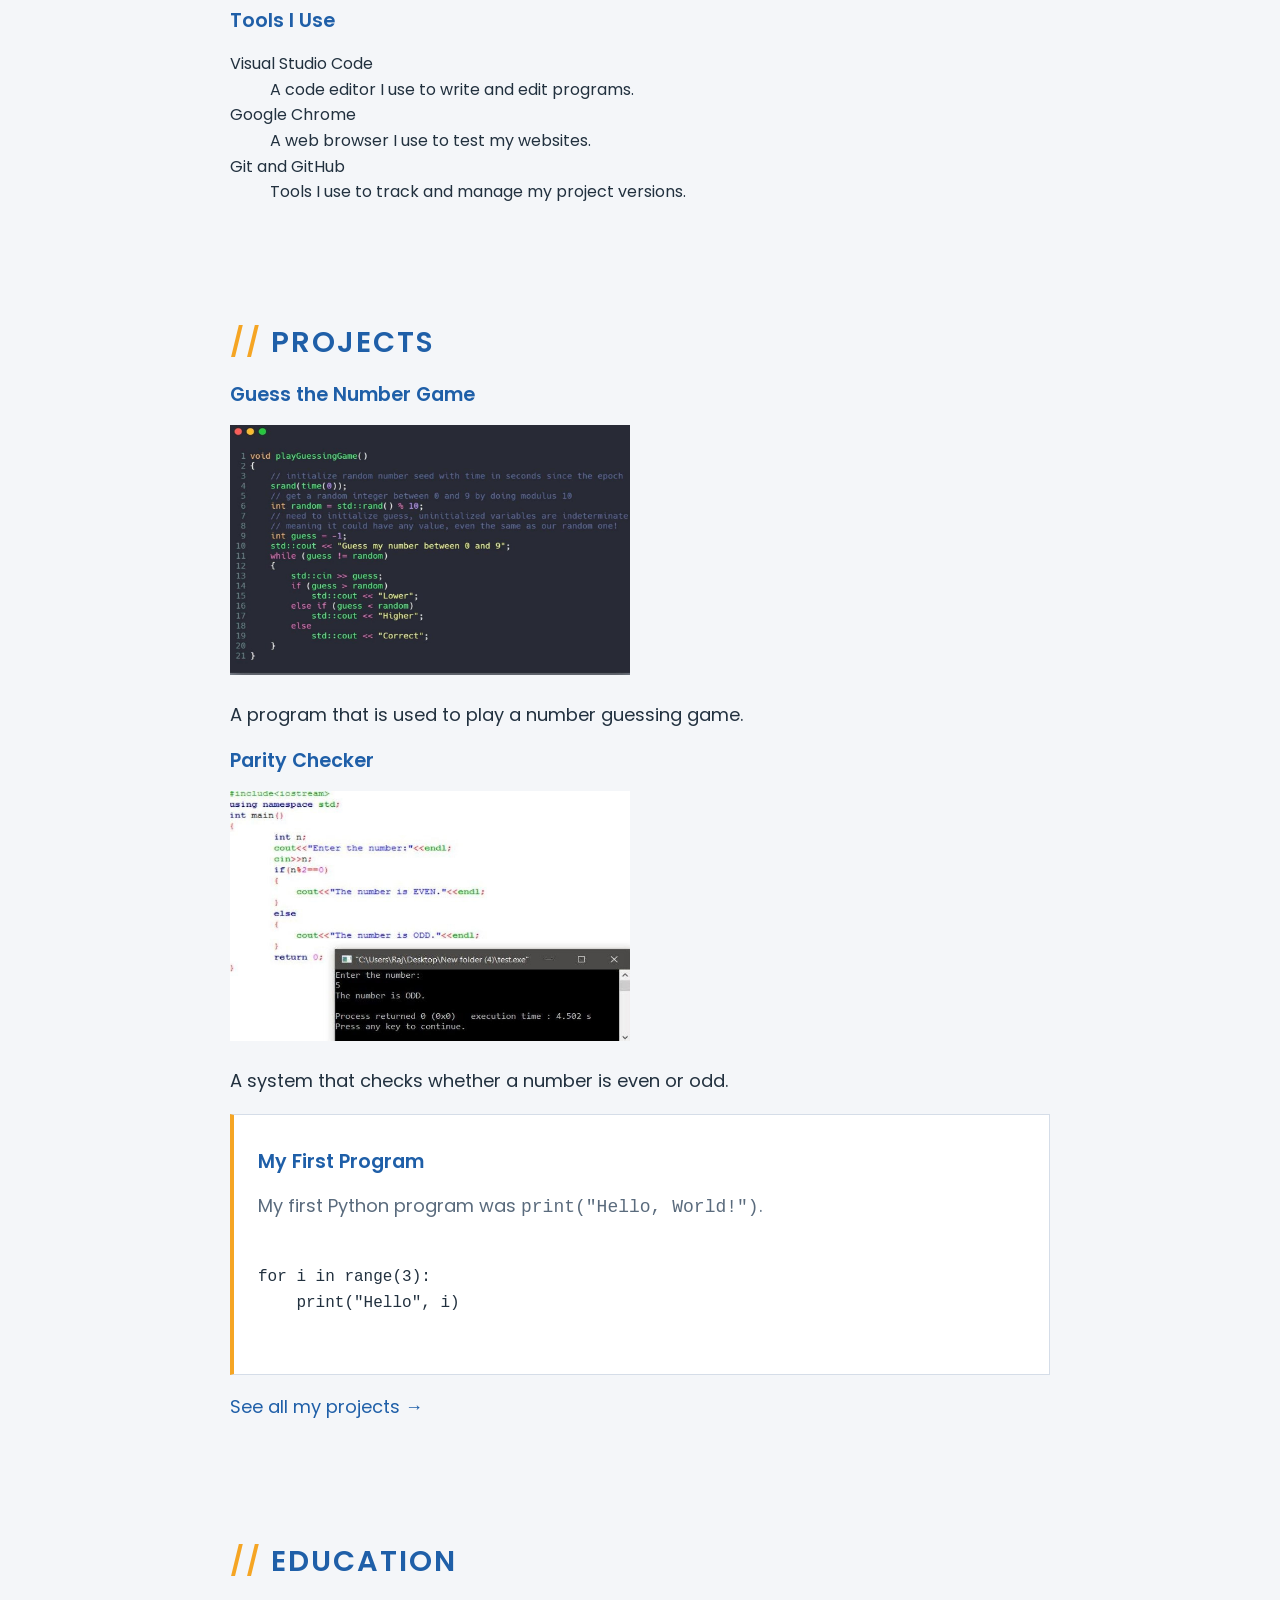
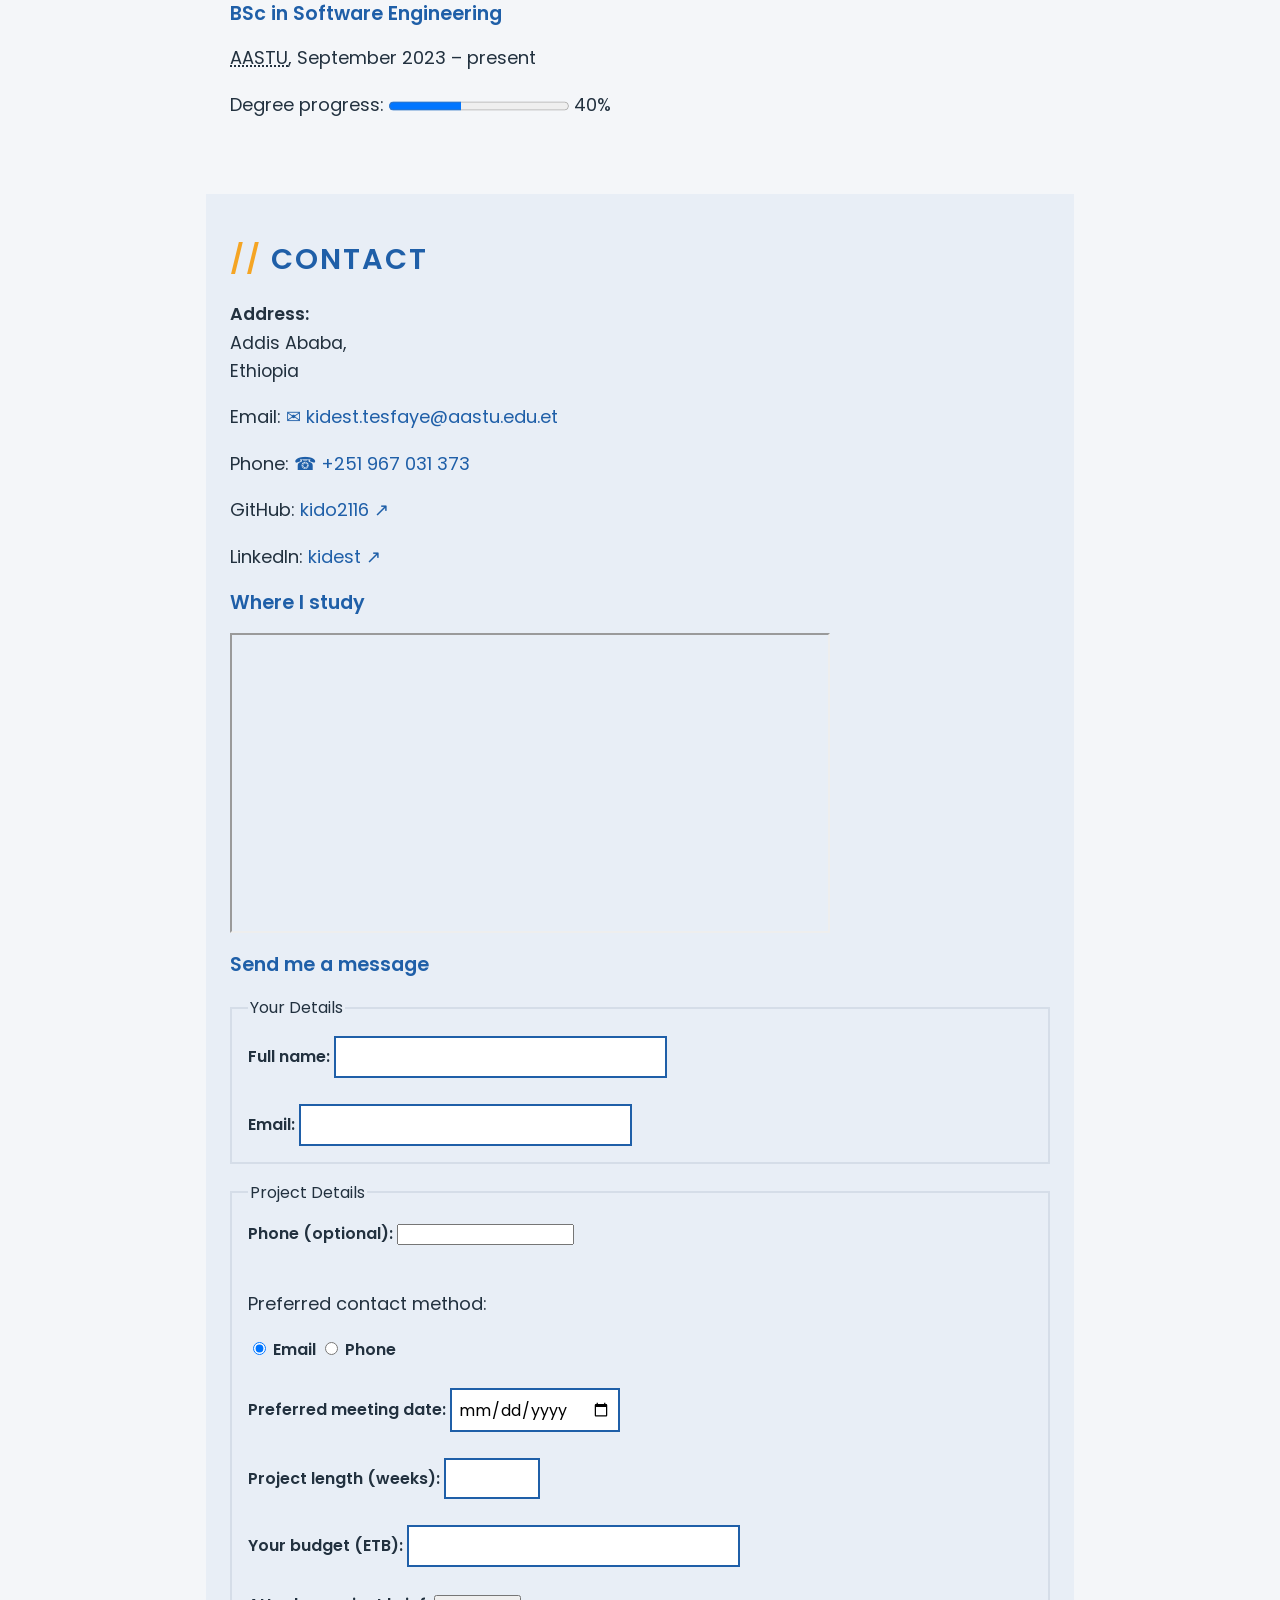
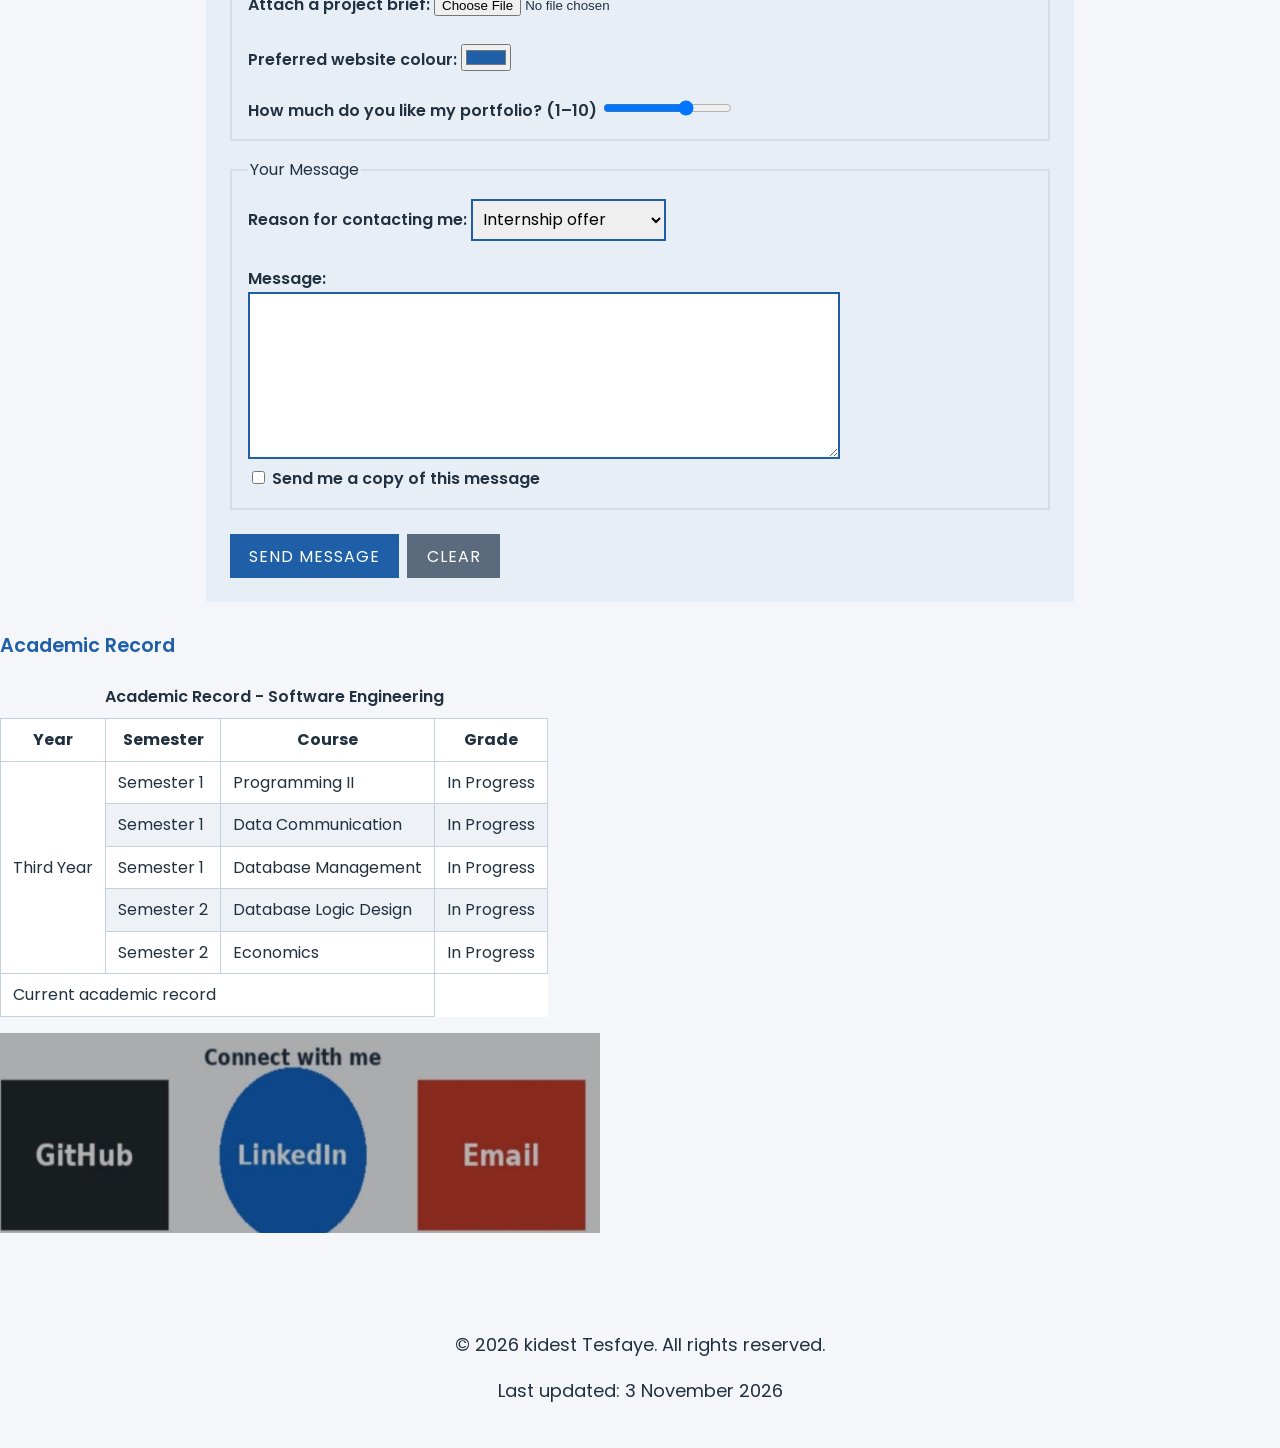
==== commit df7721a6: "lab 19" ====
--- a/index.html
+++ b/index.html
@@ -67,11 +67,11 @@
     </button>
 </dialog>
     <nav>
-        <a href="#about">About</a> |
-        <a href="#skills">Skills</a> |
-        <a href="#projects">Projects</a> |
-        <a href="#education">Education</a> |
-        <a href="#contact">Contact</a> |
+        <a href="#about">About</a> 
+        <a href="#skills">Skills</a> 
+        <a href="#projects">Projects</a> 
+        <a href="#education">Education</a> 
+        <a href="#contact">Contact</a> 
         <a href="projects.html">All Projects</a>
     </nav>
 
@@ -434,7 +434,7 @@
 </main>
 <h3>Academic Record</h3>
 
-<table border="1" cellpadding="8" cellspacing="0">
+<table>
     <caption>Academic Record - Software Engineering</caption>
 
     <thead>
--- a/css/style.css
+++ b/css/style.css
@@ -8,7 +8,15 @@
     font-size: 1rem;
     line-height: 1.6;
 }
-
+/* ---------- Reset ---------- */
+
+* {
+    box-sizing: border-box;
+}
+
+body {
+    margin: 0;
+}
 /* ---------- Colours ---------- */
 
 h1 {
@@ -108,6 +116,10 @@
 /* ---------- Combinators ---------- */
 
 nav a {
+    display: inline-block;
+    padding: 0.5rem 1rem;
+    margin: 0.25rem;
+    border: 2px solid #1f5fa8;
     font-weight: 600;
     text-transform: uppercase;
     font-size: 0.9rem;
@@ -125,3 +137,199 @@
     font-weight: 600;
 }
 
+/* ---------- Forms ---------- */
+
+input[type="text"],
+input[type="email"],
+input[type="number"],
+input[type="date"],
+select,
+textarea {
+    border: 2px solid #1f5fa8;
+    font-family: inherit;
+    font-size: 1rem;
+    padding: 0.4rem;
+}
+
+fieldset {
+    margin: 0 0 1rem;
+    padding: 1rem;
+    border: 2px solid #d5dde8;
+}
+
+abbr[title] {
+    cursor: help;
+    text-decoration: underline dotted;
+}
+
+[class*="btn"] {
+    text-transform: uppercase;
+    letter-spacing: 1px;
+}
+
+/* ---------- Link icons ---------- */
+
+a[href^="https"]::after {
+    content: " ↗";
+}
+
+a[href^="mailto"]::before {
+    content: "✉ ";
+}
+
+a[href^="tel"]::before {
+    content: "☎ ";
+}
+
+a[download]::before {
+    content: "⬇ ";
+}
+
+h2::before {
+    content: "// ";
+    color: hsl(37, 91%, 55%);
+}
+
+h2 + p::first-line {
+    font-weight: 600;
+}
+
+/* ---------- Link states ---------- */
+
+a:link {
+    color: #1f5fa8;
+}
+
+a:visited {
+    color: #6a3fa0;
+}
+
+a:hover {
+    color: hsl(37, 91%, 45%);
+    text-decoration: underline;
+}
+
+a:active {
+    color: #b03a2e;
+}
+
+/* ---------- Button hover ---------- */
+
+.btn:hover {
+    background-color: #174a84;
+}
+
+.btn-secondary:hover {
+    background-color: #445566;
+}
+
+/* ---------- Positions ---------- */
+
+ol li:first-child {
+    font-weight: 600;
+}
+
+tbody tr:nth-child(even) {
+    background-color: #eef2f7;
+}
+
+/* Your turn exercises */
+
+.card:hover {
+    background-color: #f4f6f9;
+}
+
+a[href$=".html"]::after {
+    content: " →";
+}
+/* ---------- Layout ---------- */
+
+main {
+    max-width: 900px;
+    margin: 0 auto;
+    padding: 0 1rem;
+}
+
+header {
+    text-align: center;
+    padding: 2rem 1rem;
+}
+
+footer {
+    text-align: center;
+    padding: 1.5rem 1rem;
+    margin-top: 3rem;
+}
+/* ---------- Images ---------- */
+
+#logo,
+header img {
+    display: block;
+    margin: 0 auto 1rem;
+}
+
+header img {
+    border: 4px solid white;
+    border-radius: 50%;
+}`` 
+label[for^="lvl"] {
+    display: inline-block;
+    width: 7rem;
+}
+/* ---------- Sections and Cards ---------- */
+
+section,
+aside {
+    margin: 2rem 0;
+    padding: 1.5rem;
+}
+
+aside {
+    border-left: 6px solid hsl(37, 91%, 55%);
+}
+
+.card {
+    padding: 1rem 1.5rem;
+    margin: 1rem 0;
+    border: 1px solid #d5dde8;
+    border-left: 4px solid hsl(37, 91%, 55%);
+}
+
+
+.card img,
+video {
+    display: block;
+    max-width: 100%;
+    height: auto;
+}
+
+iframe {
+    display: block;
+    max-width: 100%;
+}
+
+.btn {
+    padding: 0.6rem 1.2rem;
+    margin: 0.5rem 0.25rem 0 0;
+}    
+/* ---------- Tables ---------- */
+
+table {
+    border-collapse: collapse;
+    margin: 1rem 0;
+    background-color: white;
+}
+
+th,
+td {
+    border: 1px solid #c5d0de;
+    padding: 0.5rem 0.75rem;
+}
+
+caption {
+    font-weight: 600;
+    padding: 0.5rem;
+}
+ul ul {
+    list-style-type: square;
+}
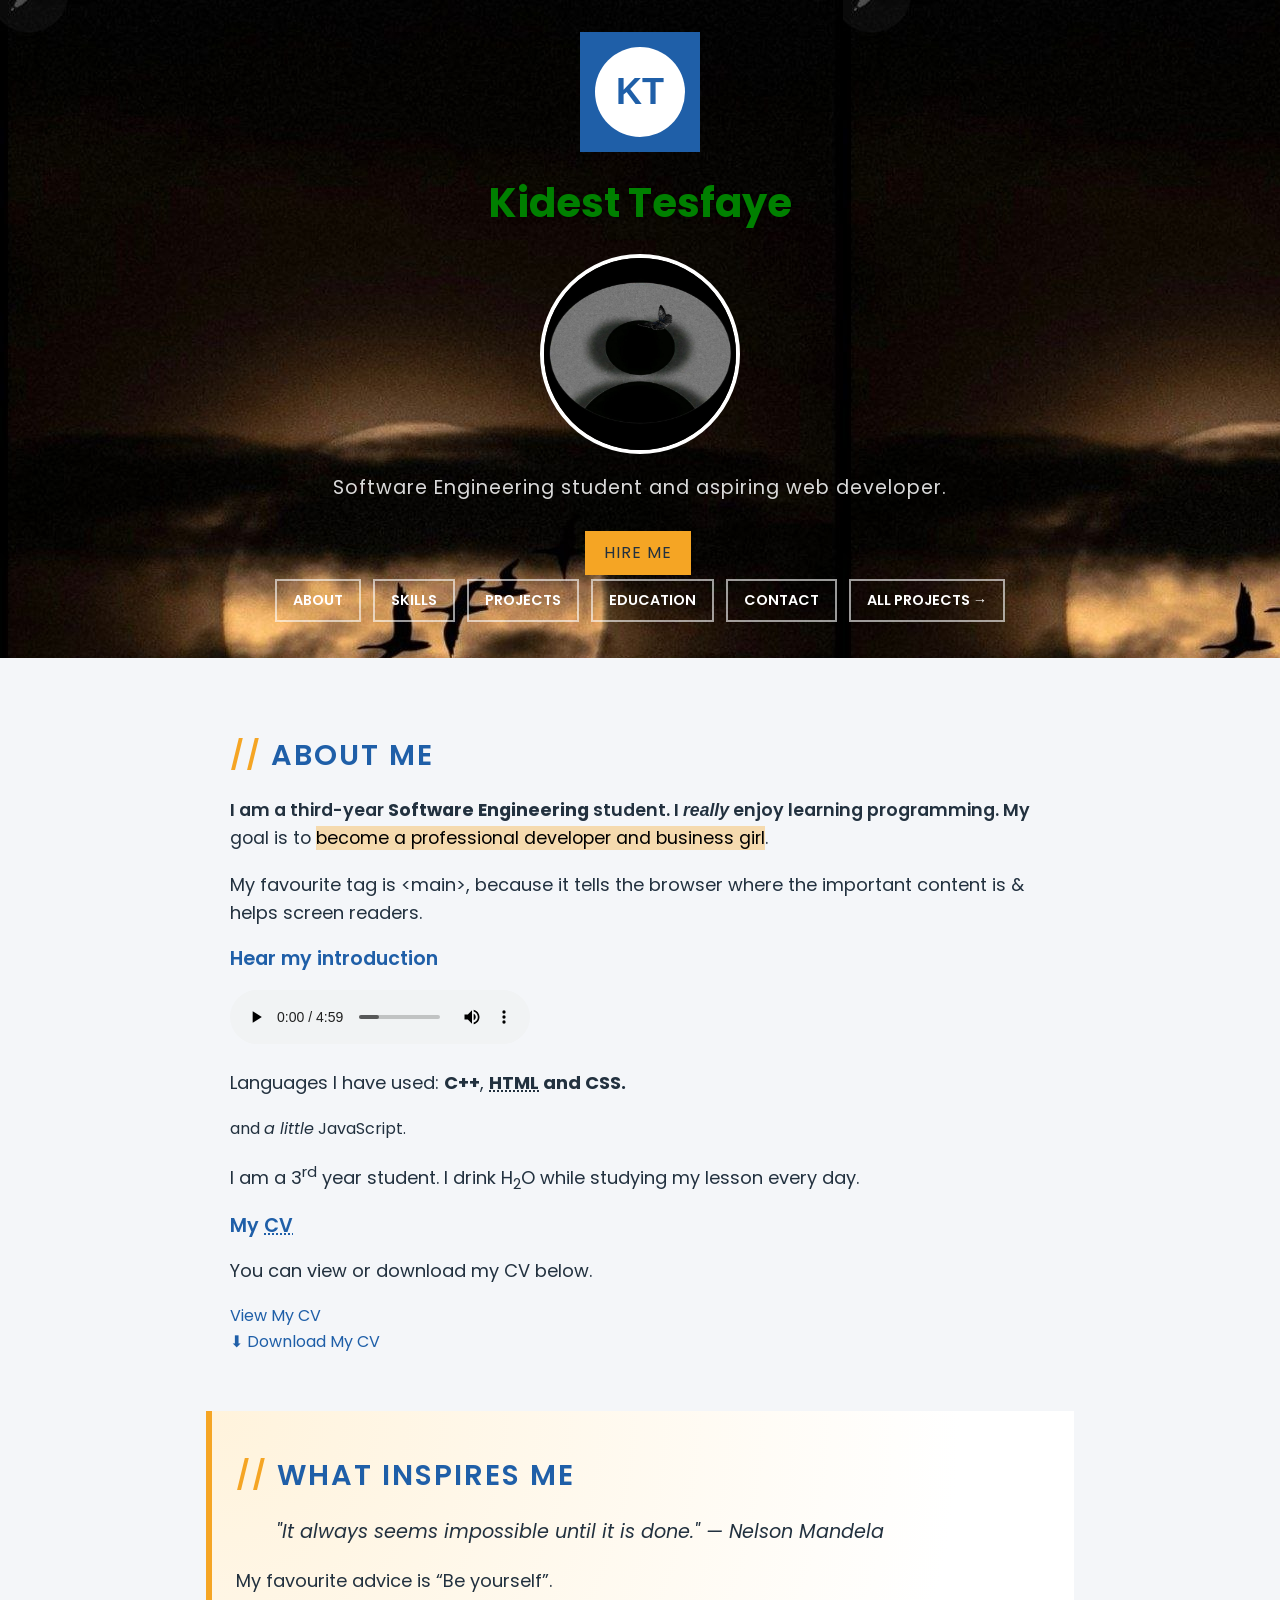
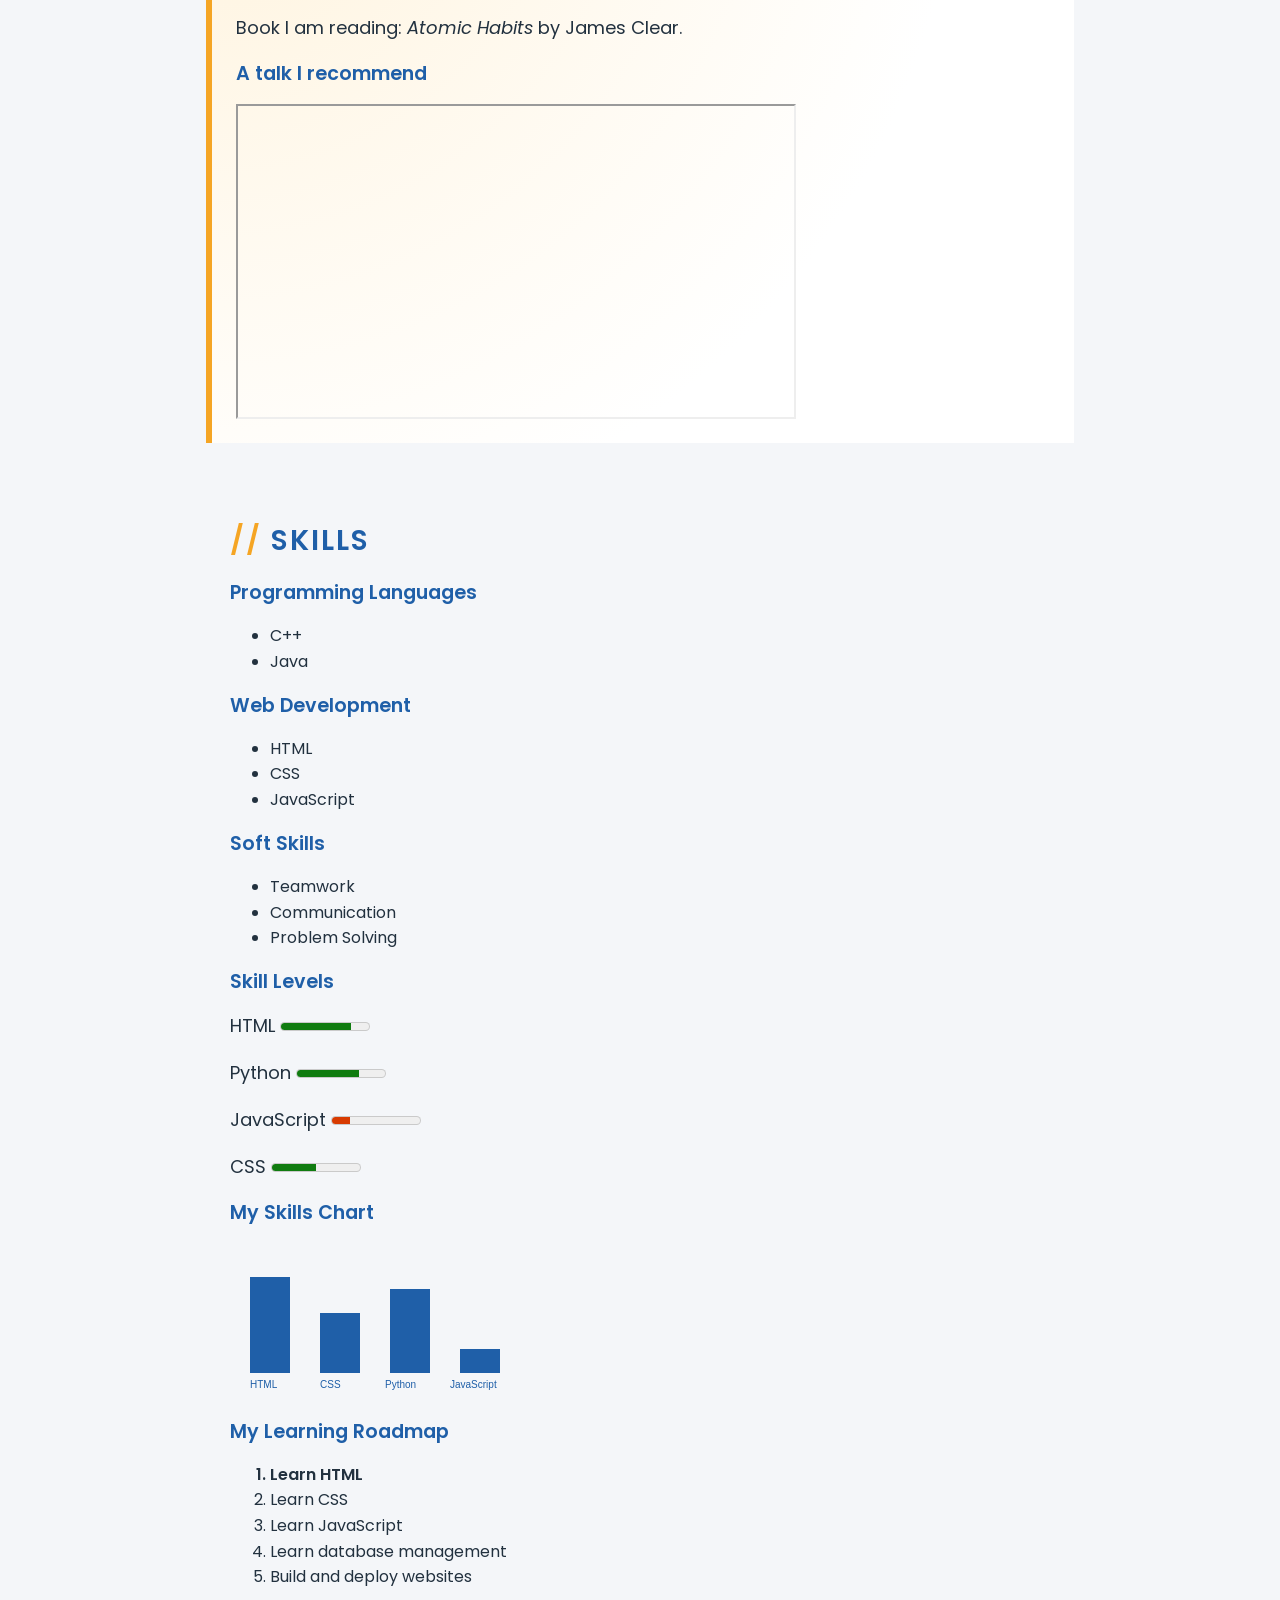
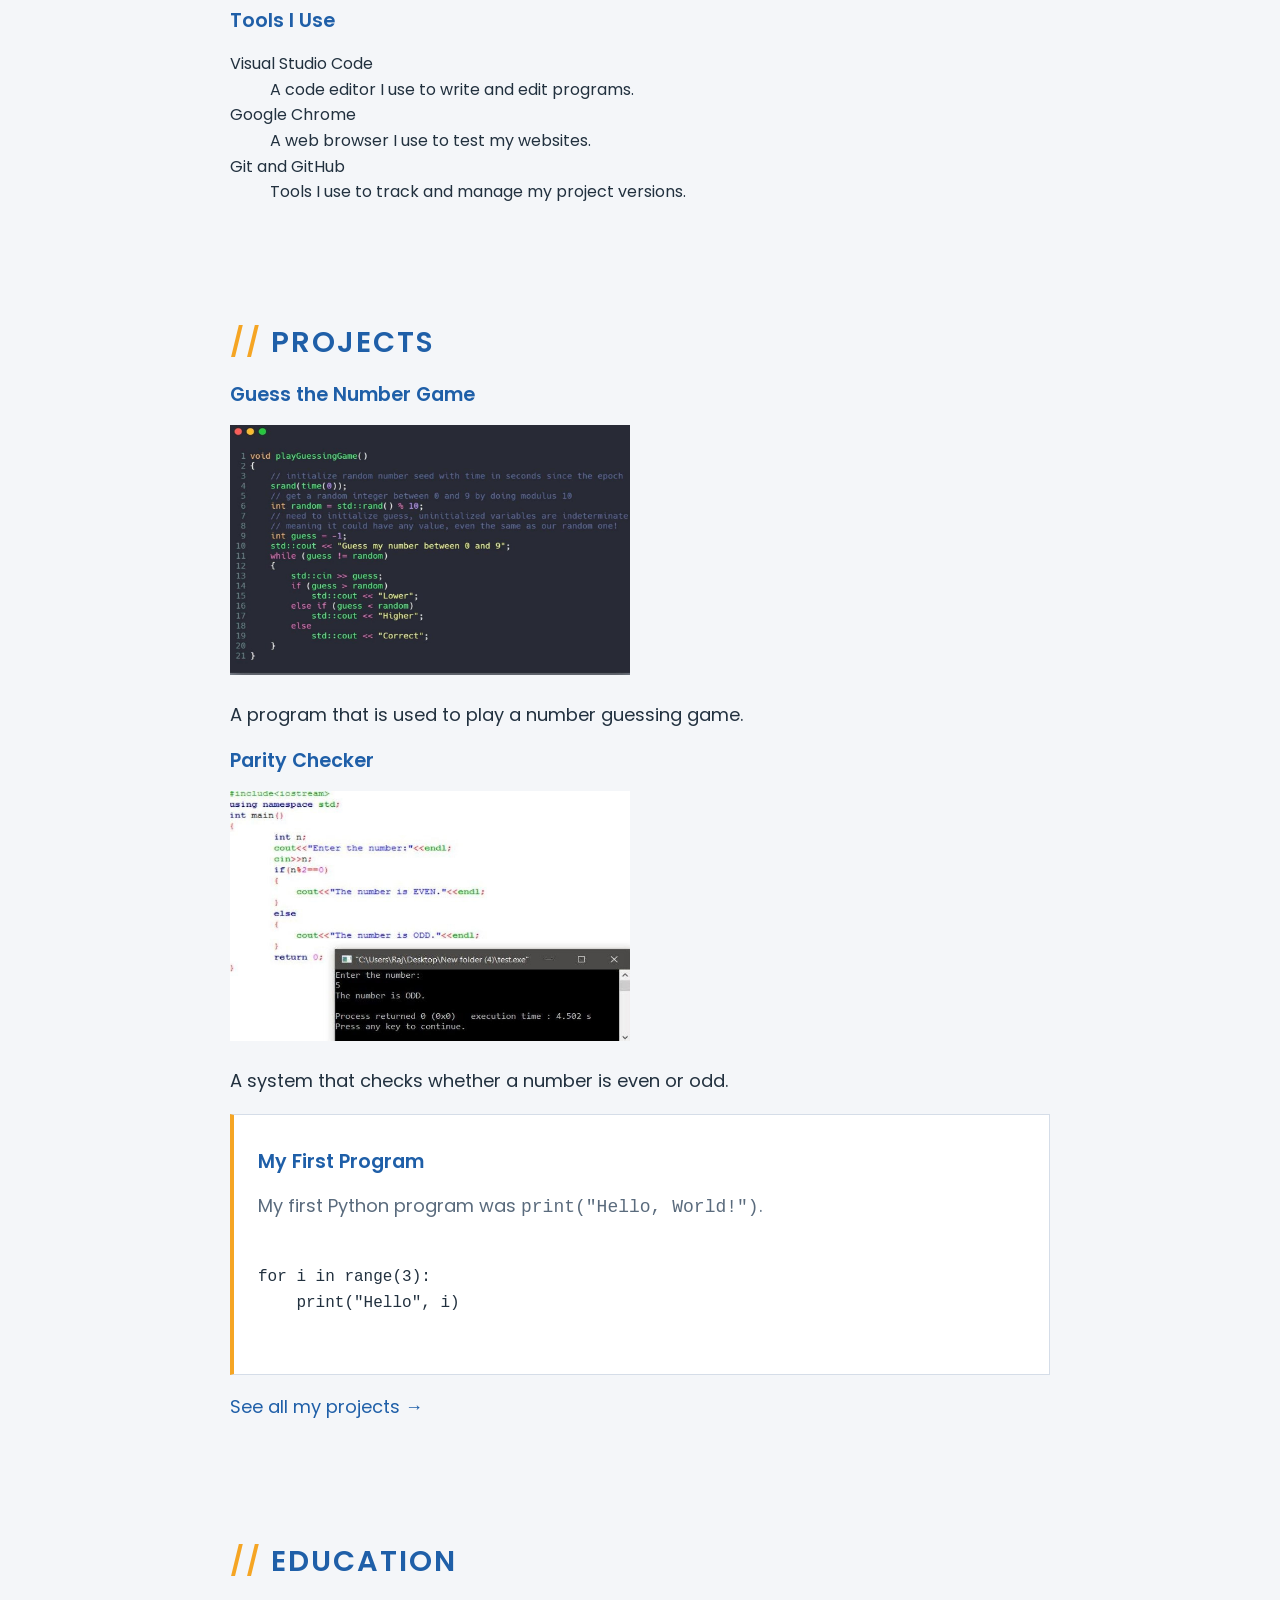
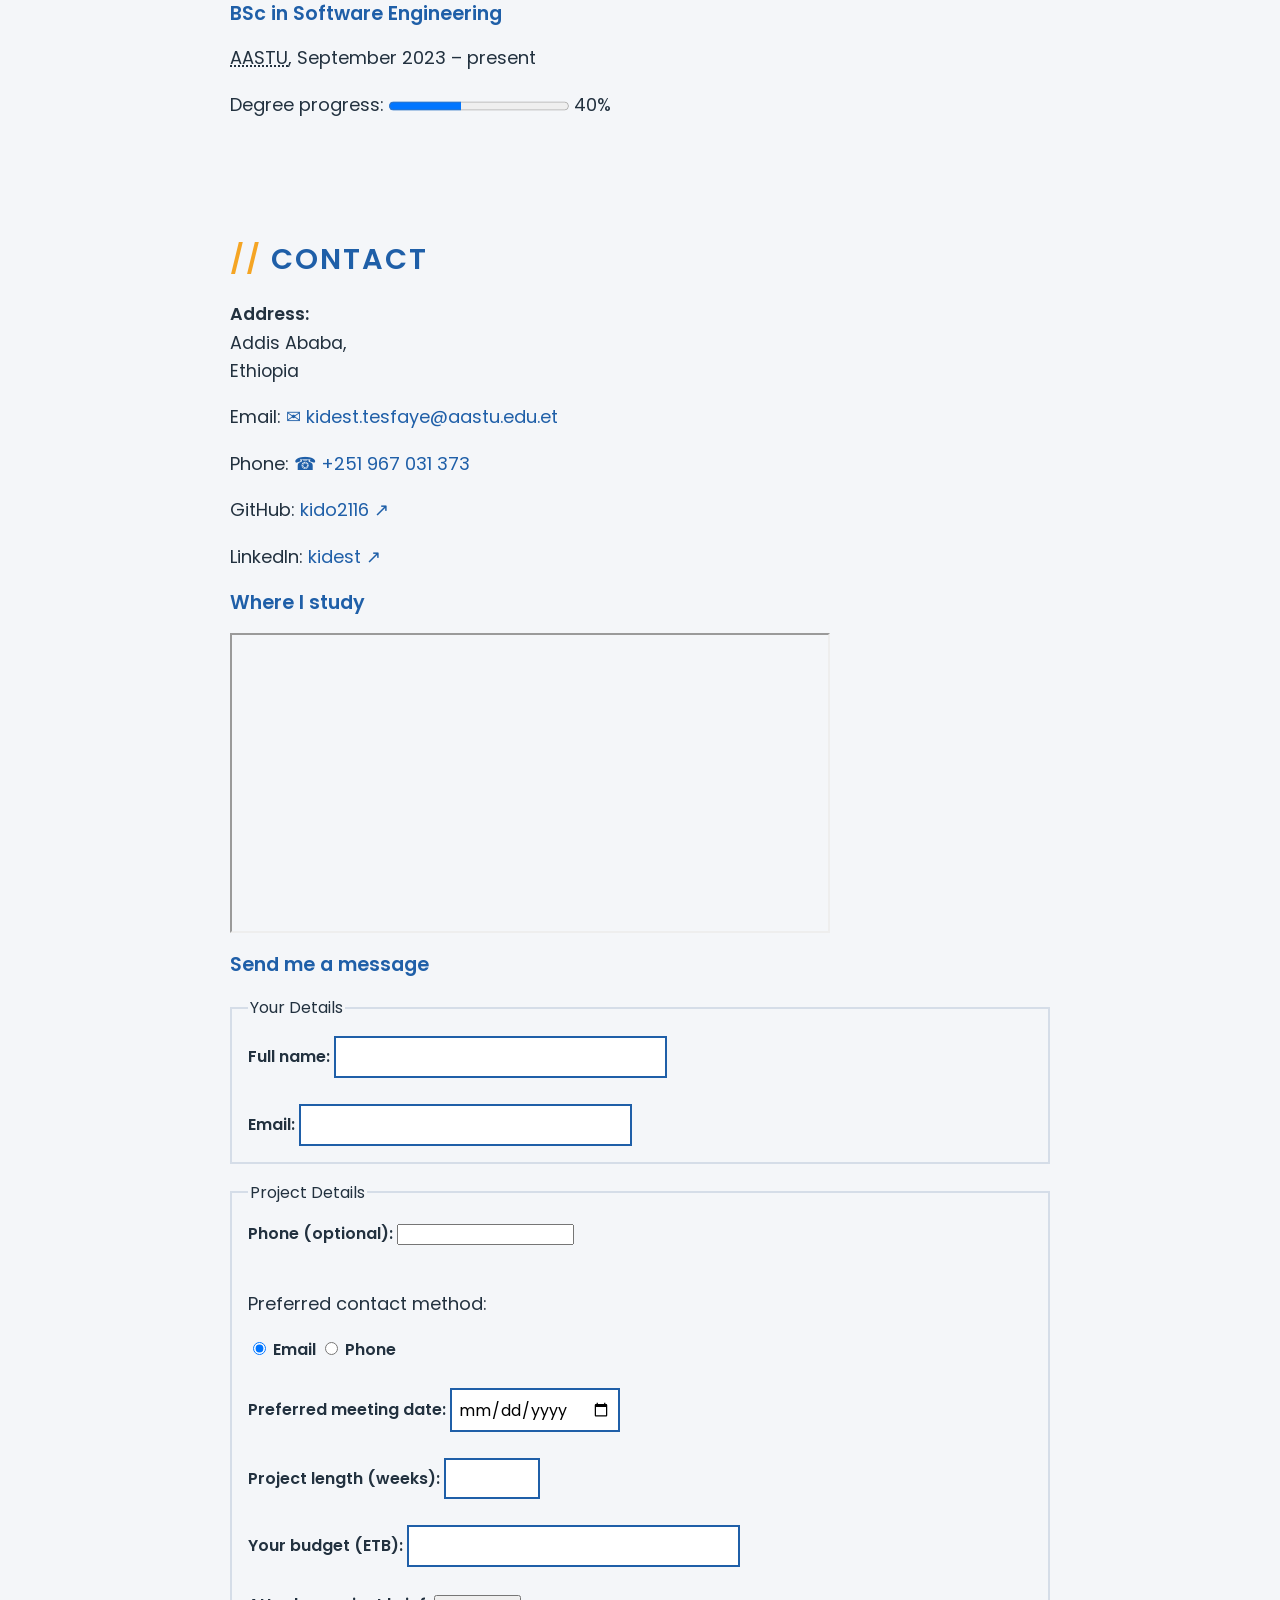
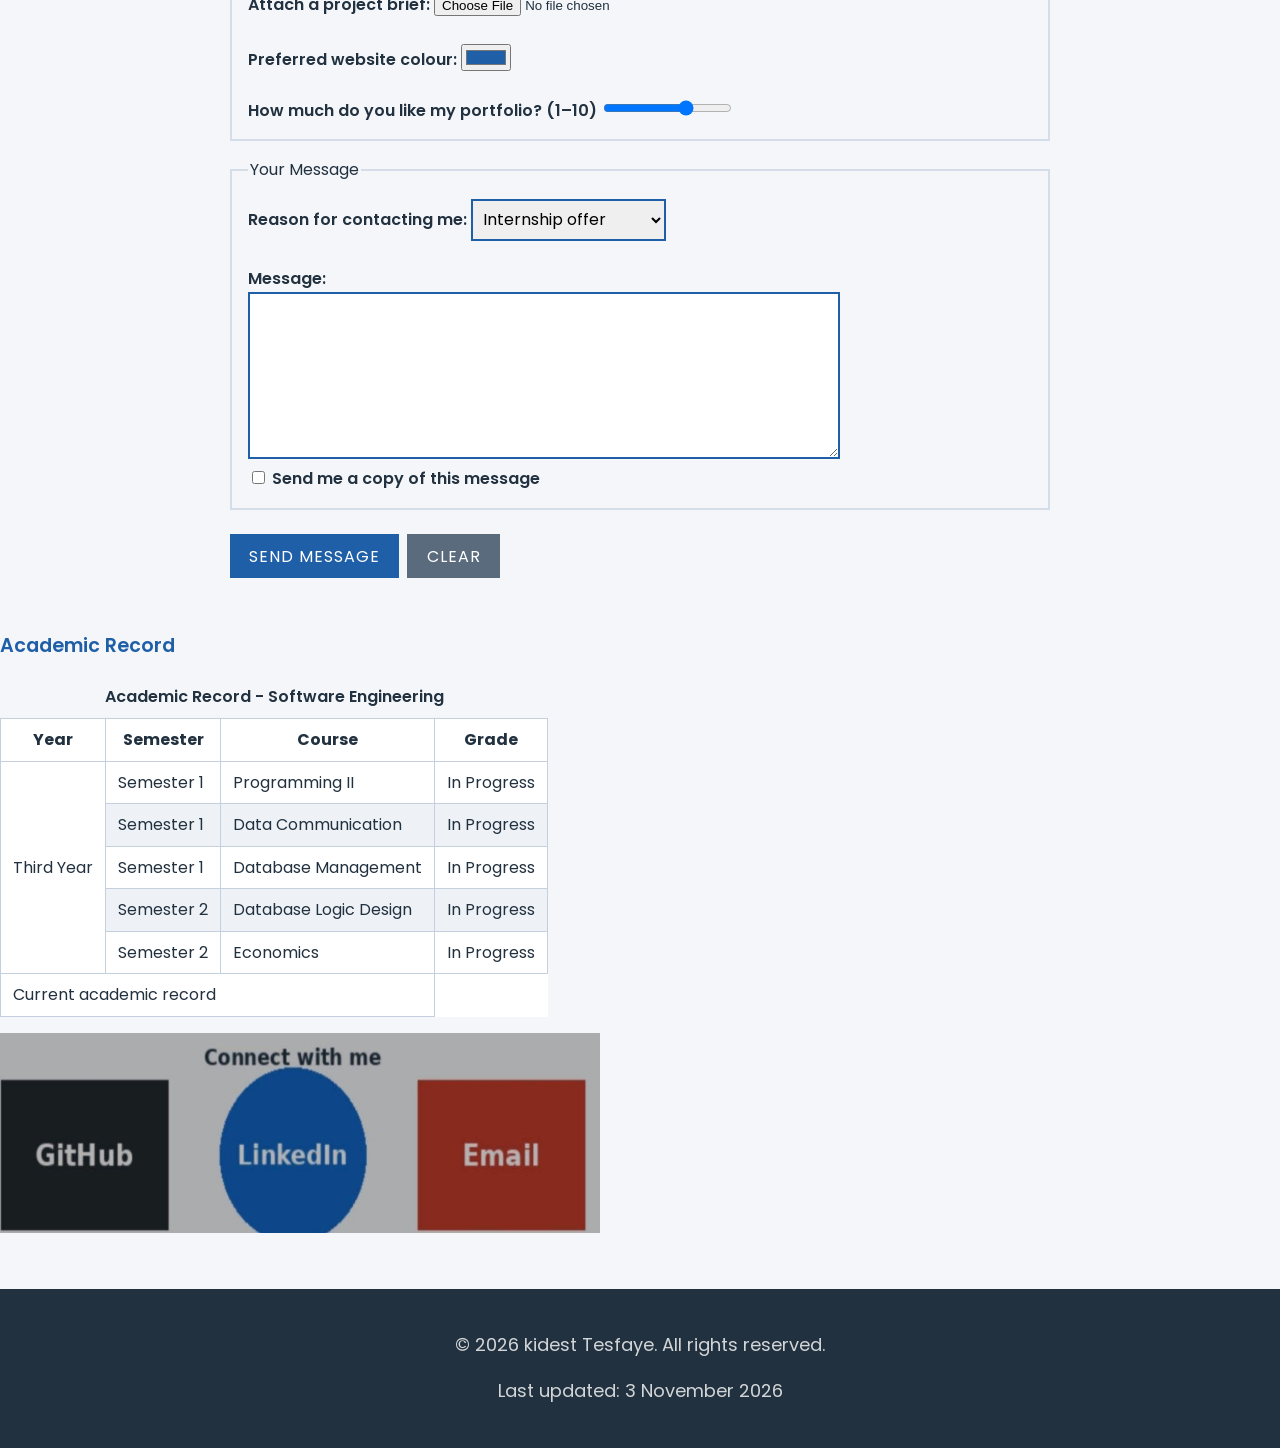
==== commit 208b6a57: "lab 20 completed" ====
--- a/index.html
+++ b/index.html
@@ -438,7 +438,7 @@
     <caption>Academic Record - Software Engineering</caption>
 
     <thead>
-        <tr>
+        <tr> 
             <th>Year</th>
           <th>Semester</th>  
             <th>Course</th>
--- a/css/style.css
+++ b/css/style.css
@@ -109,9 +109,21 @@
 
 /* ---------- ID Selectors ---------- */
 
+/* ---------- Contact Background ---------- */
+
 #contact {
-    background-color: #e8eef6;
-}
+    background-image:
+        linear-gradient(
+            rgba(255, 255, 255, 0.88),
+            rgba(255, 255, 255, 0.88)
+        ),
+        url("../images/contact-bg.jpg");
+
+    background-size: cover;
+    background-position: center;
+    background-attachment: fixed;
+}
+
 
 /* ---------- Combinators ---------- */
 
@@ -259,6 +271,8 @@
     text-align: center;
     padding: 1.5rem 1rem;
     margin-top: 3rem;
+    background-color: #22313f;
+    color: rgba(255, 255, 255, 0.8);
 }
 /* ---------- Images ---------- */
 
@@ -286,6 +300,11 @@
 
 aside {
     border-left: 6px solid hsl(37, 91%, 55%);
+    background-image: radial-gradient(
+        circle at top left,
+        #fff3dc,
+        white 70%
+    );
 }
 
 .card {
@@ -332,4 +351,52 @@
 }
 ul ul {
     list-style-type: square;
+}
+/* ---------- Header Background ---------- */
+/* ---------- Header Background ---------- */
+
+header {
+    background-image: url("../images/pattern.png"),
+                      linear-gradient(135deg, #1f5fa8, #0b2d55);
+    color: white;
+}
+
+
+/* ---------- Header Text ---------- */
+
+header h1 {
+    color: white;
+}
+
+header .tagline {
+    color: rgba(255, 255, 255, 0.85);
+}
+
+header nav a:link,
+header nav a:visited {
+    color: white;
+    border-color: rgba(255, 255, 255, 0.6);
+}
+
+header nav a:hover {
+    background-color: rgba(255, 255, 255, 0.15);
+}
+
+header .btn {
+    background-color: hsl(37, 91%, 55%);
+    color: #22313f;
+}
+/* ---------- Dialog Backdrop ---------- */
+
+dialog::backdrop {
+    background-color: rgba(11, 45, 85, 0.6);
+}
+/* ---------- Opacity ---------- */
+
+.card img {
+    opacity: 0.85;
+}
+
+.card:hover img {
+    opacity: 1;
 }
